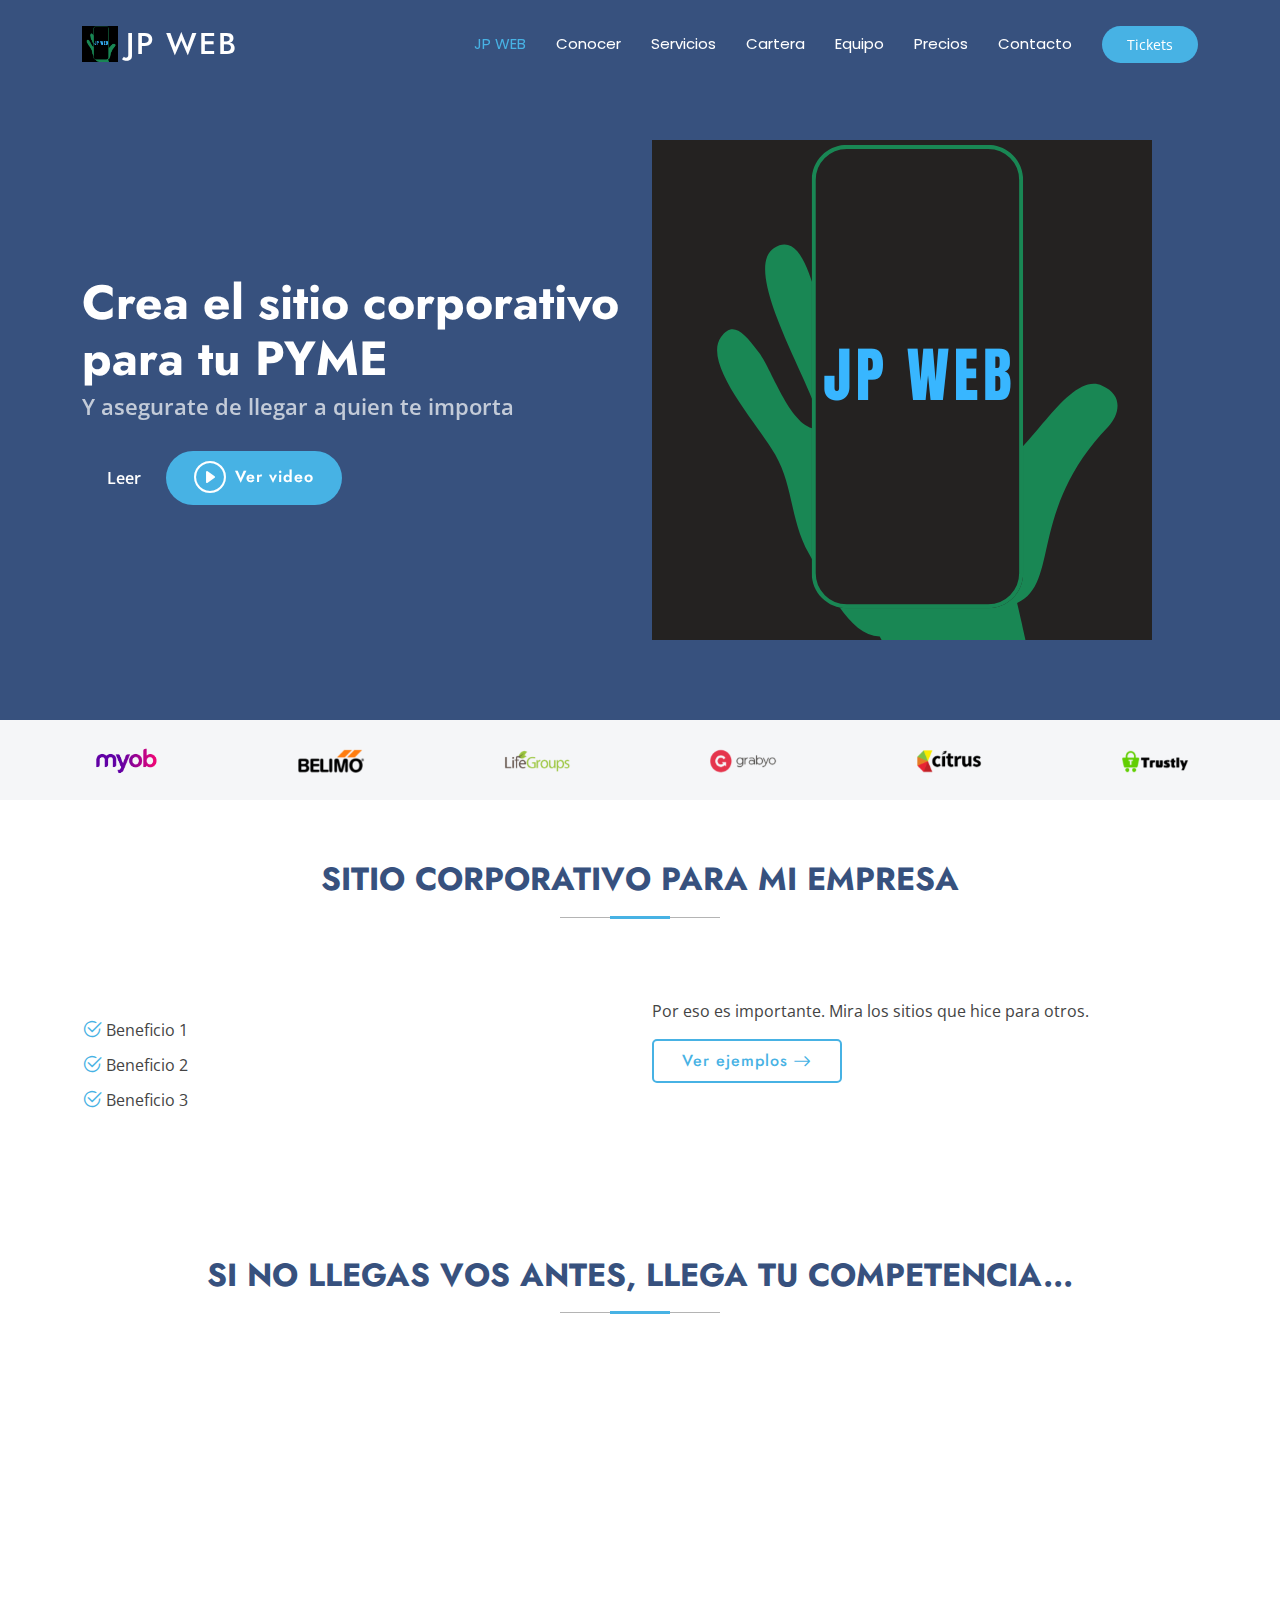
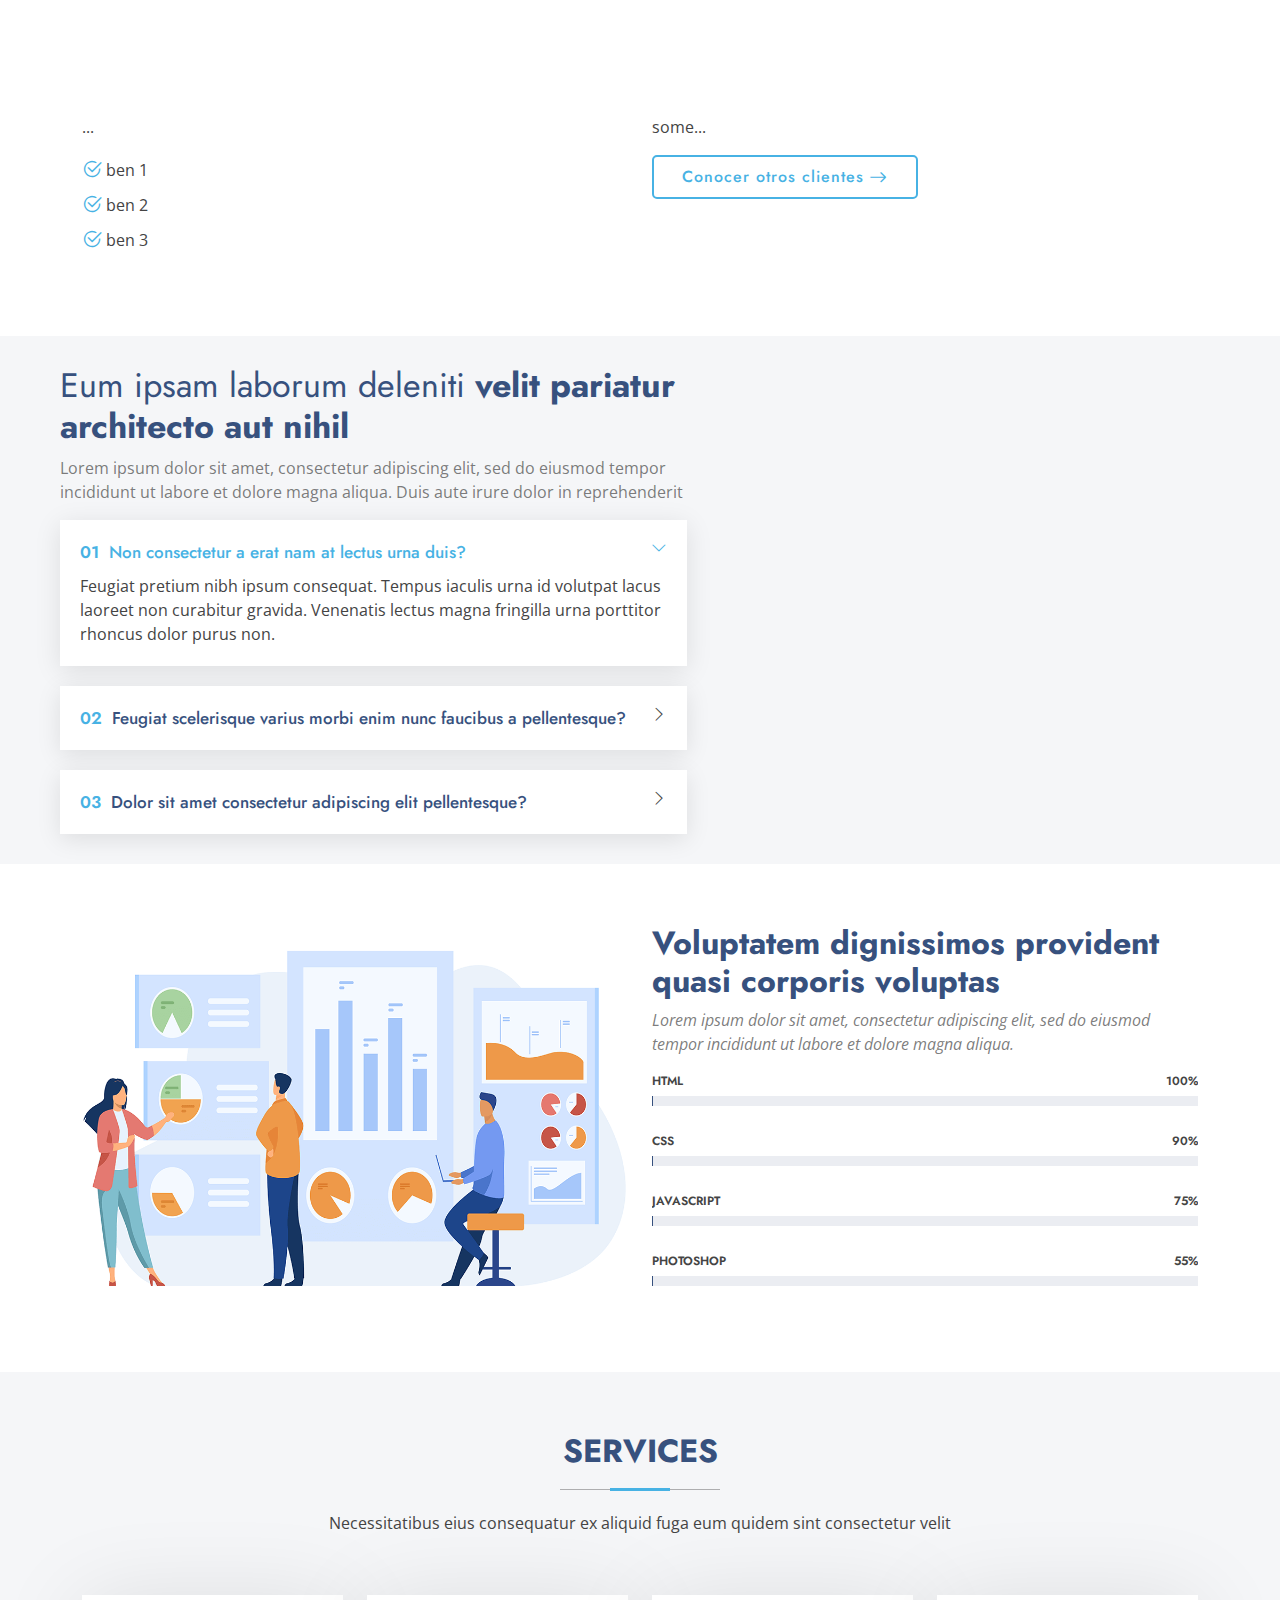
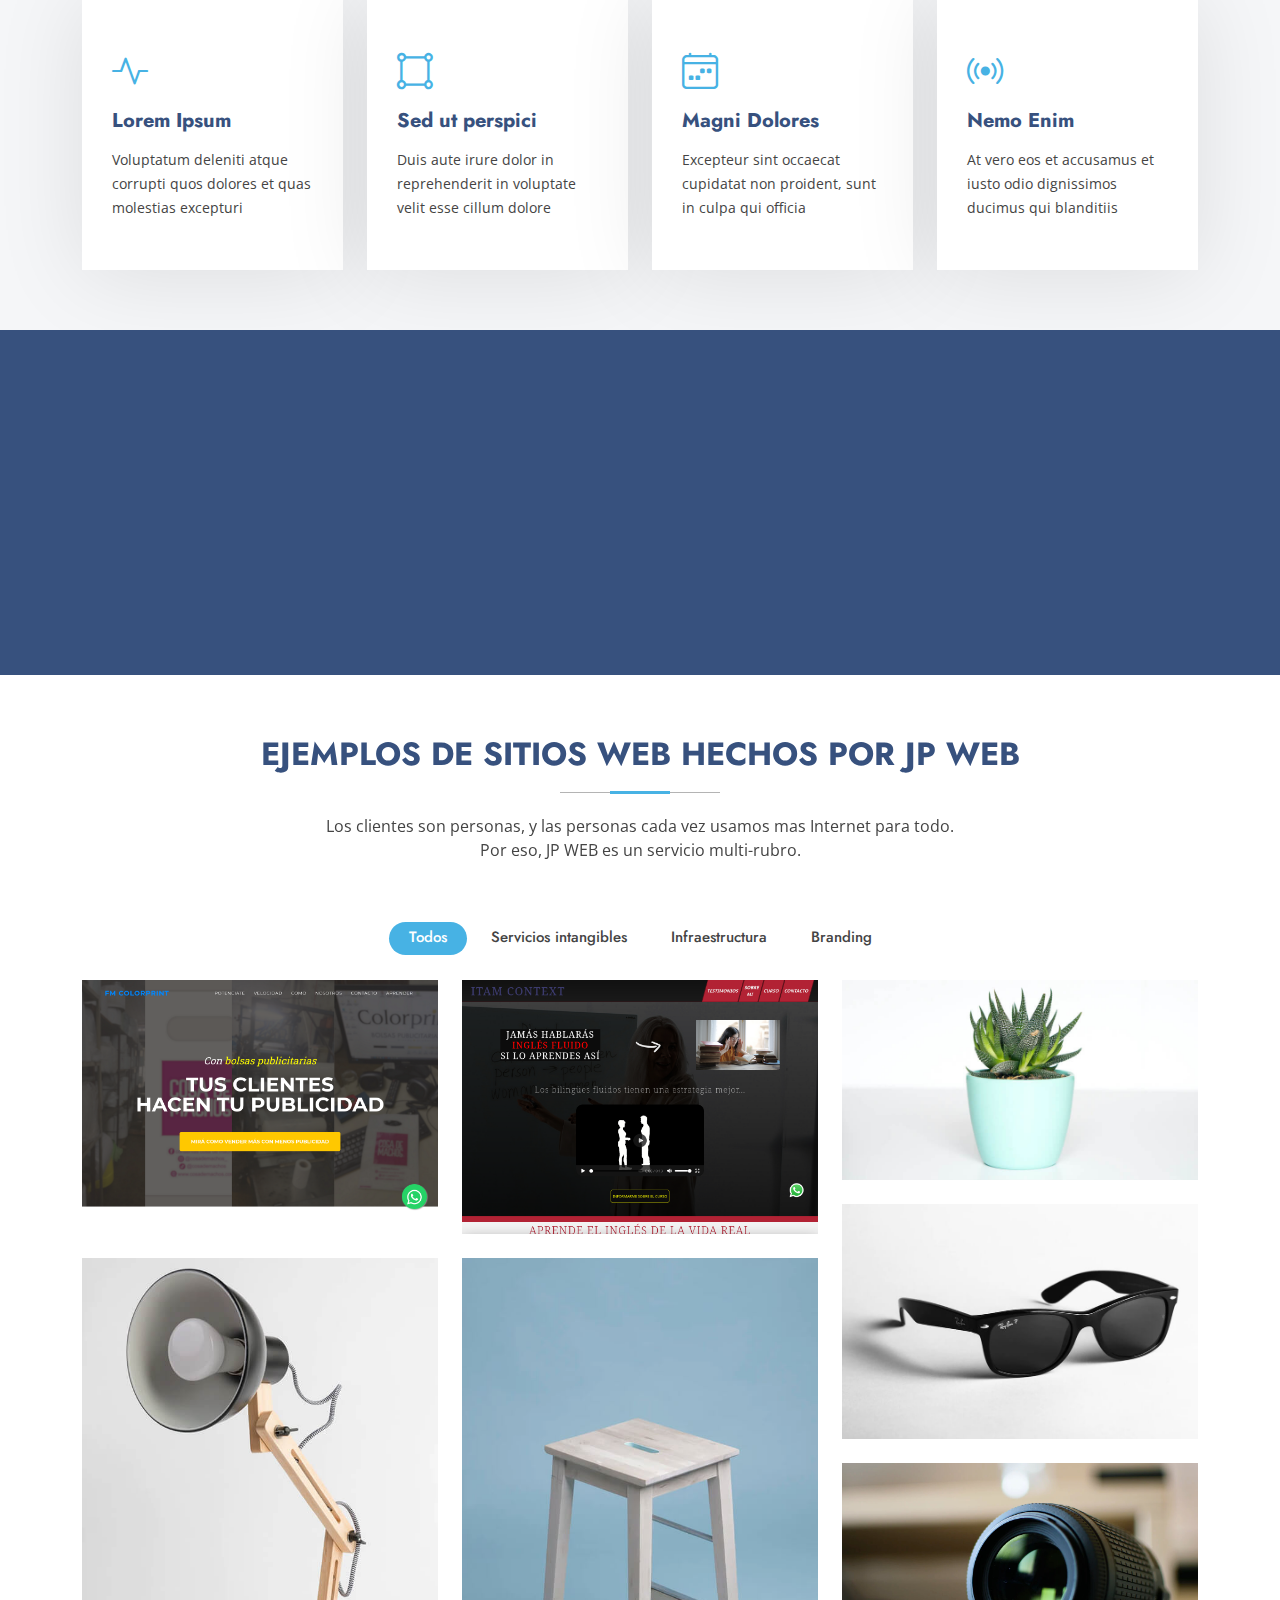
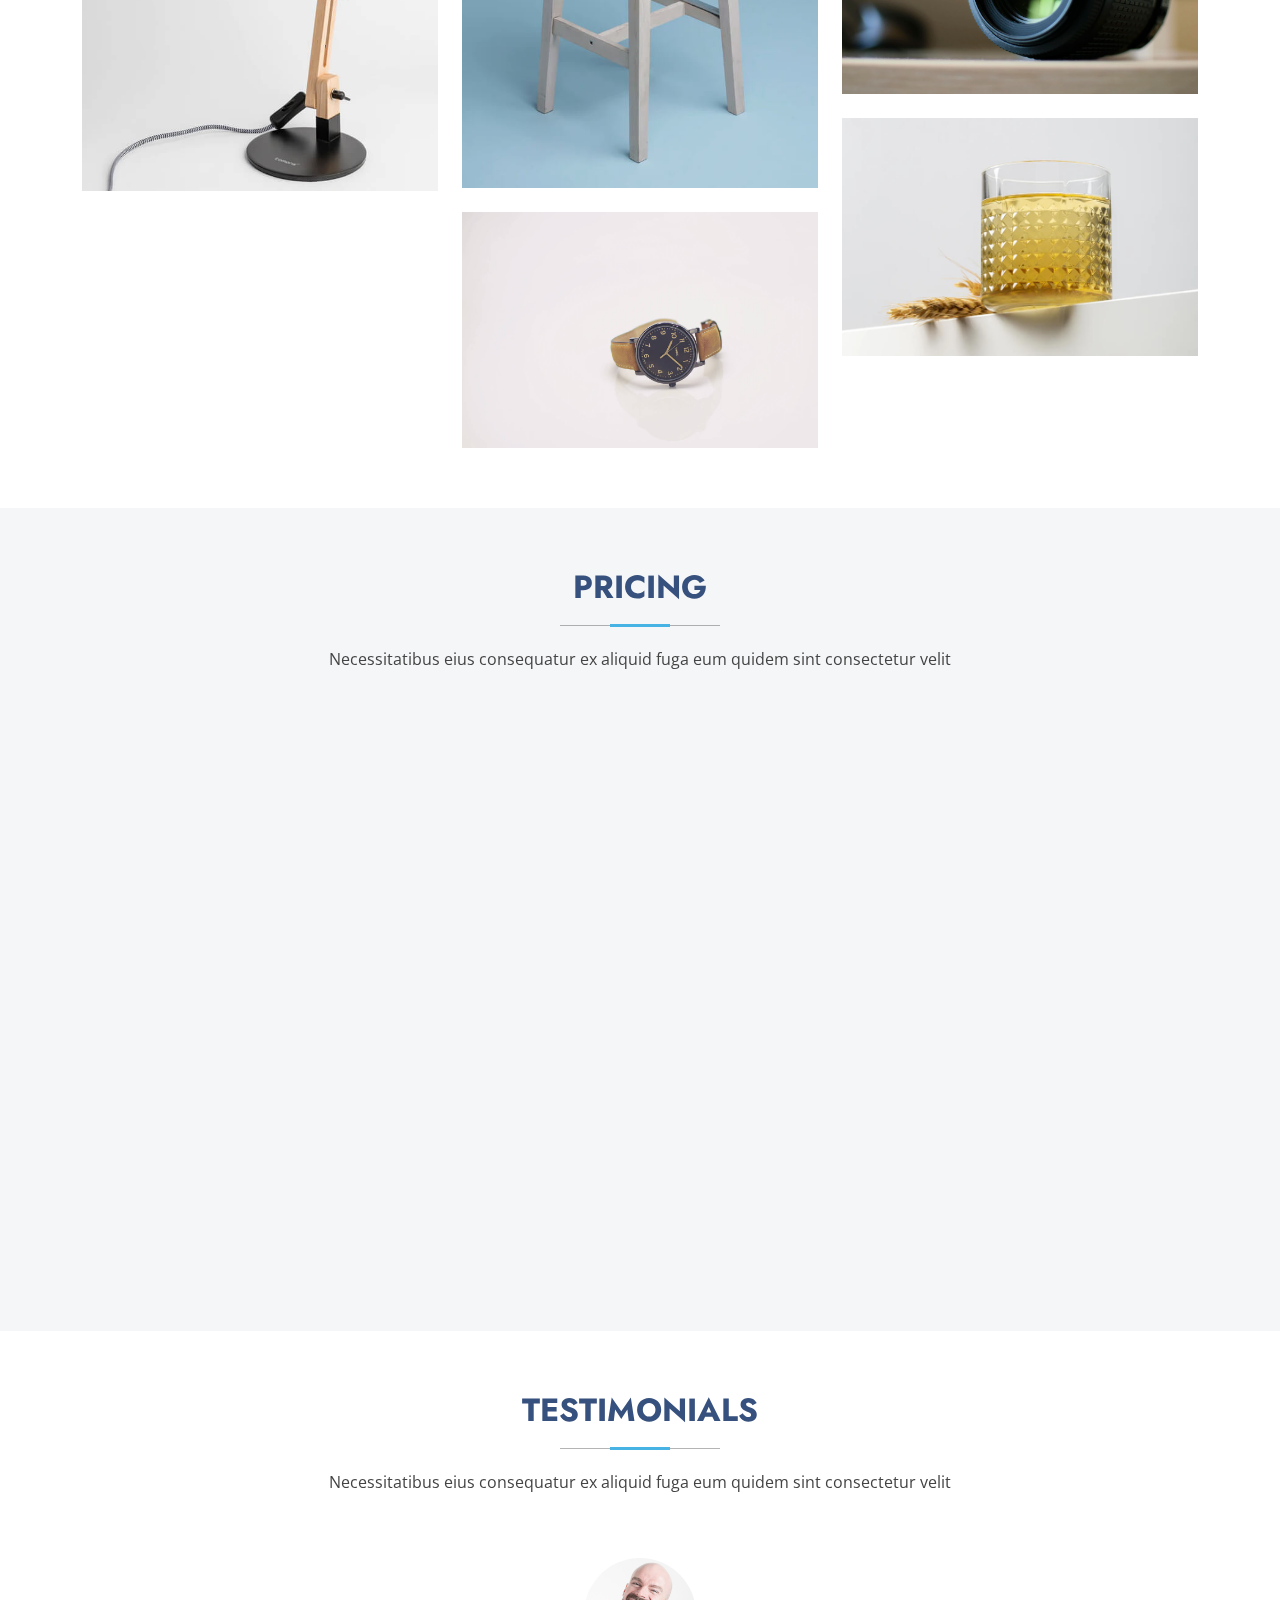
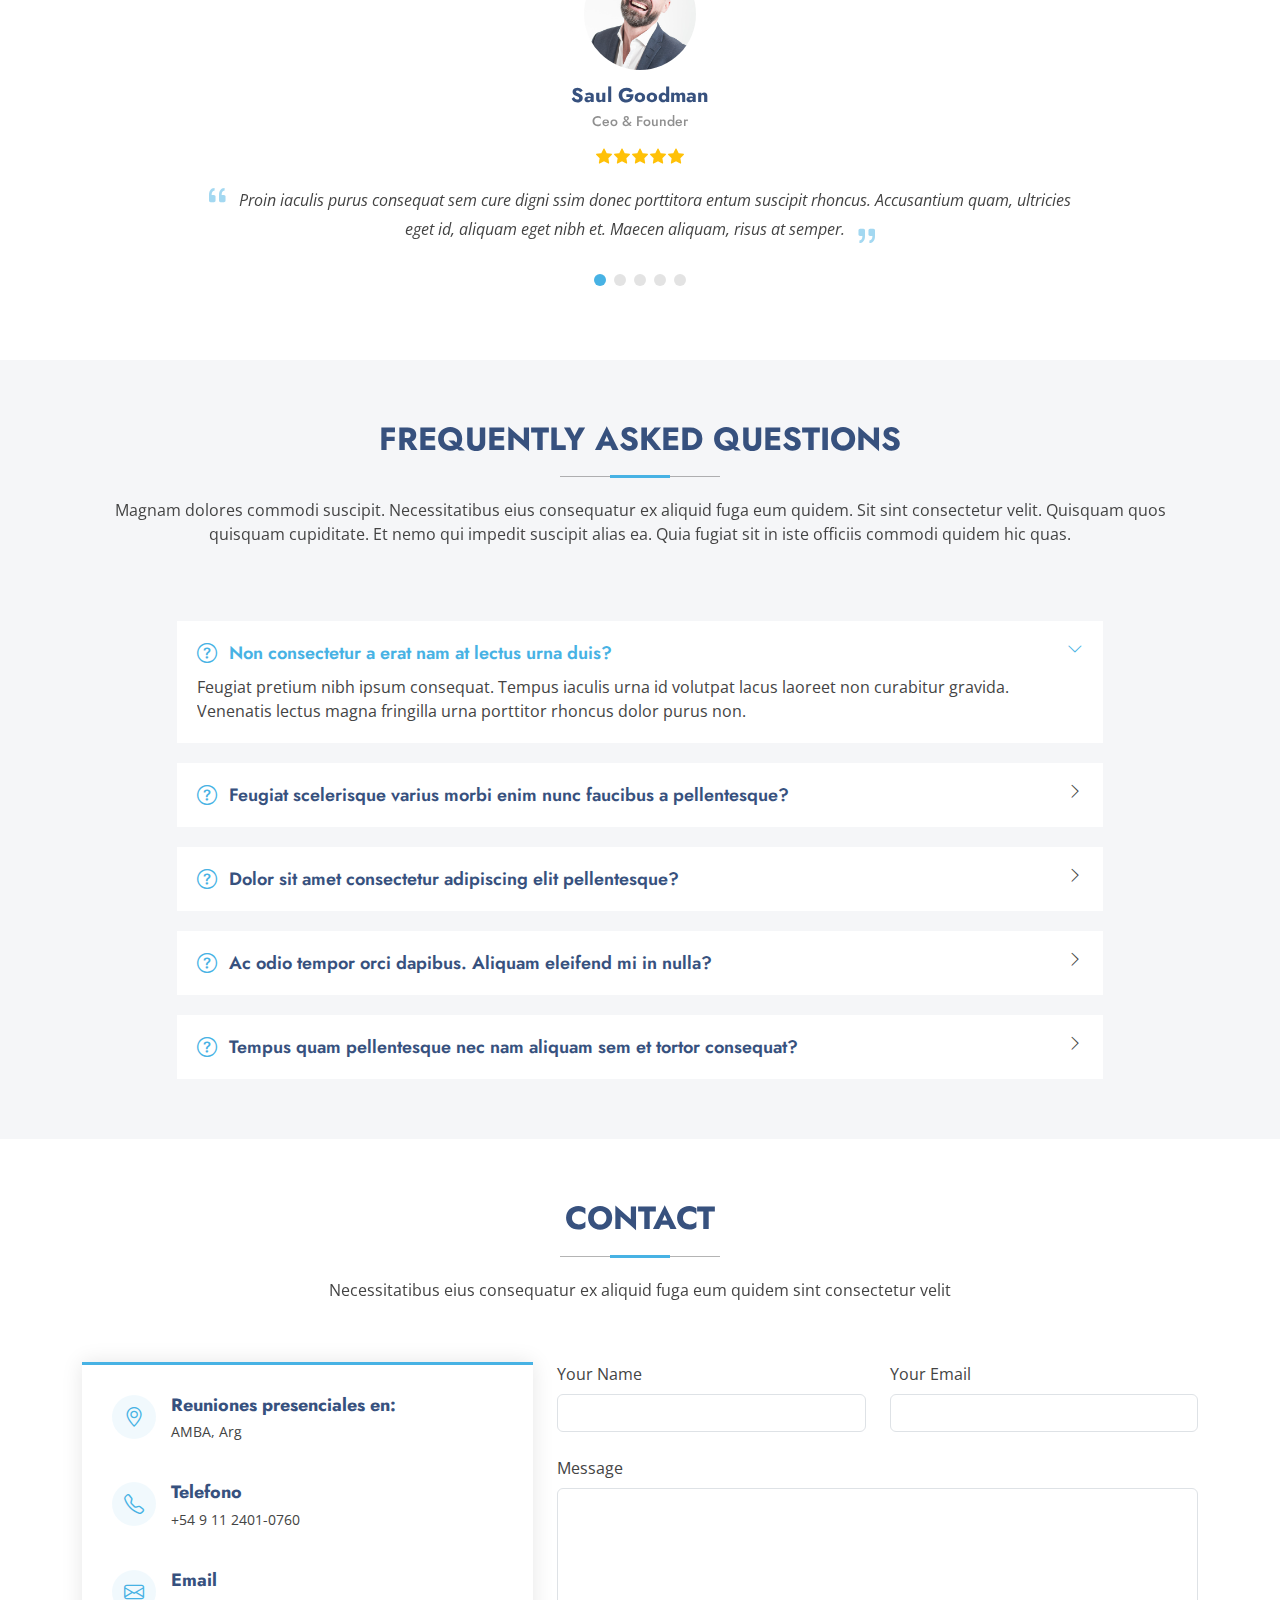
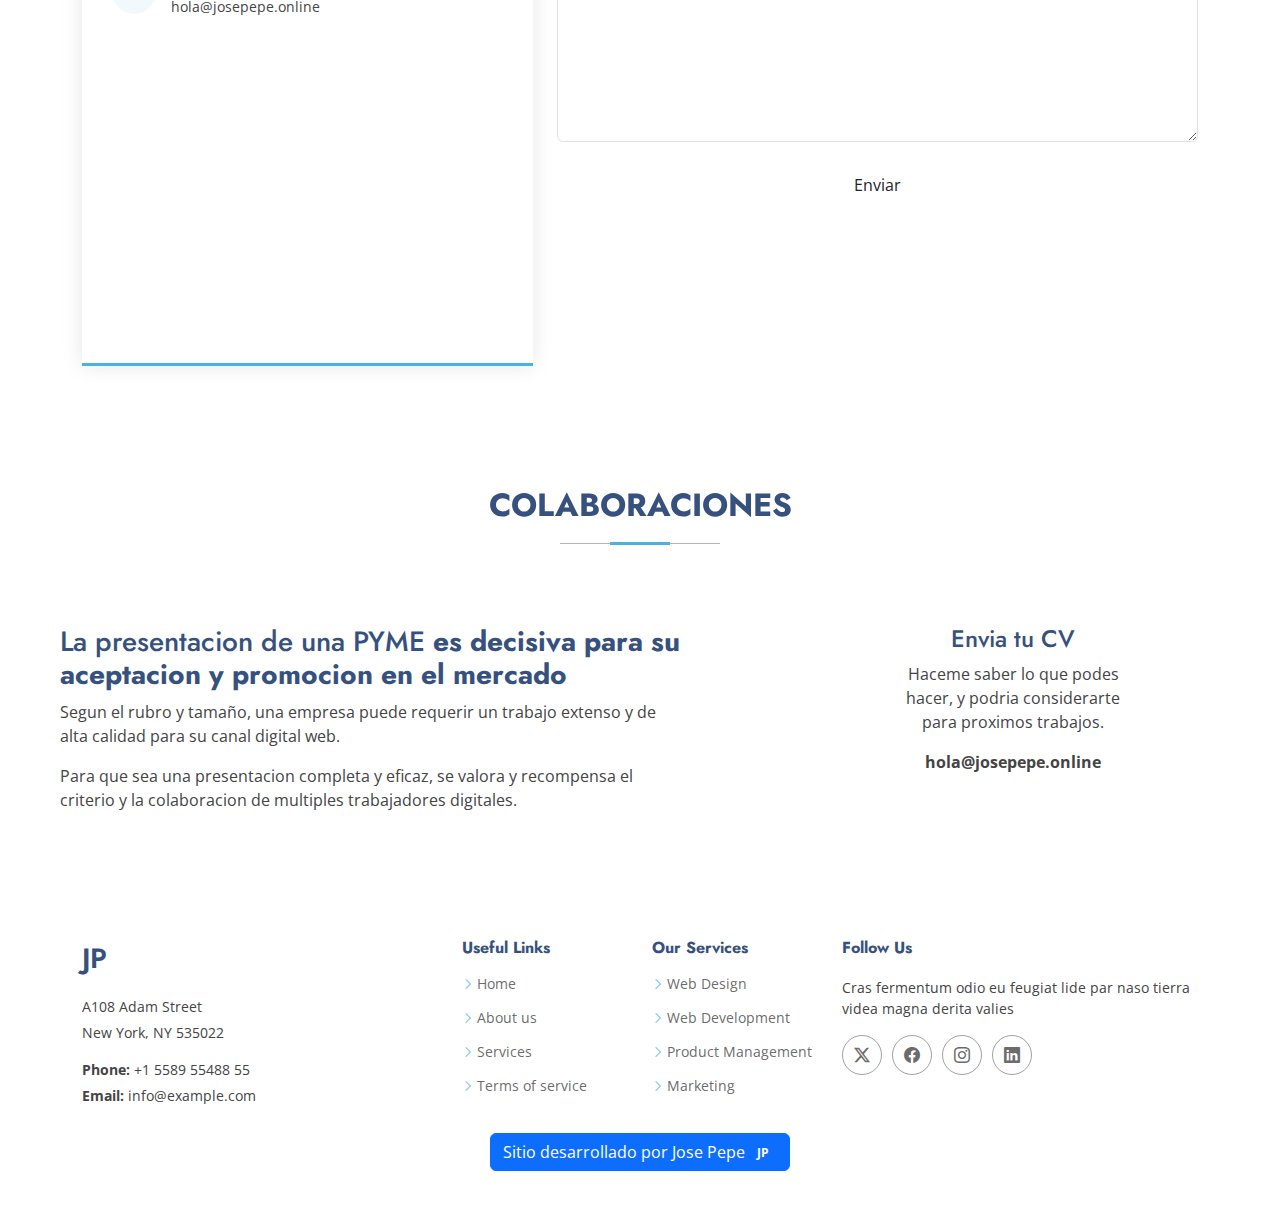
==== index.html @ 09391cab "update" ====
<!DOCTYPE html>
<html lang="en">

<head>
  <meta charset="utf-8">
  <meta content="width=device-width, initial-scale=1.0" name="viewport">
  <title>JP - Sitio corporativo para mi empresa</title>
  <meta name="description" content="Hacer el sitio web corporativo para promocionar en internet a mi empresa.">
  <meta name="keywords" content="sitio web corporativo, sitio web abogacia, sitio web cableado, sitio web entretenimiento, sitio web marketing">

  <!-- Favicons -->
  <link href="assets/img/favicon.png" rel="icon">
  <link href="assets/img/apple-touch-icon.png" rel="apple-touch-icon">

  <!-- Fonts -->
  <link href="https://fonts.googleapis.com" rel="preconnect">
  <link href="https://fonts.gstatic.com" rel="preconnect" crossorigin>
  <link href="https://fonts.googleapis.com/css2?family=Open+Sans:ital,wght@0,300;0,400;0,500;0,600;0,700;0,800;1,300;1,400;1,500;1,600;1,700;1,800&family=Poppins:ital,wght@0,100;0,200;0,300;0,400;0,500;0,600;0,700;0,800;0,900;1,100;1,200;1,300;1,400;1,500;1,600;1,700;1,800;1,900&family=Jost:ital,wght@0,100;0,200;0,300;0,400;0,500;0,600;0,700;0,800;0,900;1,100;1,200;1,300;1,400;1,500;1,600;1,700;1,800;1,900&display=swap" rel="stylesheet">

  <!-- Vendor CSS Files -->
  <link href="assets/vendor/bootstrap/css/bootstrap.min.css" rel="stylesheet">
  <link href="assets/vendor/bootstrap-icons/bootstrap-icons.css" rel="stylesheet">
  <link href="assets/vendor/aos/aos.css" rel="stylesheet">
  <link href="assets/vendor/glightbox/css/glightbox.min.css" rel="stylesheet">
  <link href="assets/vendor/swiper/swiper-bundle.min.css" rel="stylesheet">

  <!-- Main CSS File -->
  <link href="assets/css/main.css" rel="stylesheet">

</head>

<body class="index-page">


  <header id="header" class="header d-flex align-items-center fixed-top">
    <div class="container-fluid container-xl position-relative d-flex align-items-center">

      <a href="index.html" class="logo d-flex align-items-center me-auto">
        <!-- Uncomment the line below if you also wish to use an image logo -->
        <img src="assets/logo.png" alt=""> 
        <h1 class="sitename">JP WEB</h1>
      </a>

      <nav id="navmenu" class="navmenu">
        <ul>
          <li><a href="#hero" class="active">JP WEB</a></li>
          <li><a href="#about">Conocer</a></li>
          <li><a href="#services">Servicios</a></li>
          <li><a href="#portfolio">Cartera</a></li>
          <li><a href="#team">Equipo</a></li>
          <li><a href="#pricing">Precios</a></li>
<!--          <li class="dropdown"><a href="#"><span>Dropdown</span> <i class="bi bi-chevron-down toggle-dropdown"></i></a>
            <ul>
              <li><a href="#">Dropdown 1</a></li>
              <li class="dropdown"><a href="#"><span>Deep Dropdown</span> <i class="bi bi-chevron-down toggle-dropdown"></i></a>
                <ul>
                  <li><a href="#">Deep Dropdown 1</a></li>
                  <li><a href="#">Deep Dropdown 2</a></li>
                  <li><a href="#">Deep Dropdown 3</a></li>
                  <li><a href="#">Deep Dropdown 4</a></li>
                  <li><a href="#">Deep Dropdown 5</a></li>
                </ul>
              </li>
              <li><a href="#">Dropdown 2</a></li>
              <li><a href="#">Dropdown 3</a></li>
              <li><a href="#">Dropdown 4</a></li>
            </ul>
          </li>
-->
          <li><a href="#contact">Contacto</a></li>
        </ul>
        <i class="mobile-nav-toggle d-xl-none bi bi-list"></i>
      </nav>

      <a class="btn-getstarted" href="#">Tickets</a>

    </div>
  </header>

  <main class="main">

    <!-- Hero Section -->
    <section id="hero" class="hero section dark-background">

      <div class="container">
        <div class="row gy-4">
          <div class="col-lg-6 order-2 order-lg-1 d-flex flex-column justify-content-center" data-aos="zoom-out">
            <h1>Crea el sitio corporativo para tu PYME</h1>
            <p>Y asegurate de llegar a quien te importa</p>
            <div class="d-flex">
              <a href="#about" class="glightbox btn-watch-video d-flex align-items-center ">Leer</a>
              <a href="https://www.youtube.com/watch?v=7_3EiG1CEXg" class="glightbox btn-watch-video d-flex align-items-center btn-get-started "><i class="bi bi-play-circle"></i><span>Ver video</span></a>
            </div>
          </div>
          <div class="col-lg-6 order-1 order-lg-2 hero-img" data-aos="zoom-out" data-aos-delay="200">
            <img src="assets/img/hero_img.png" class="img-fluid animated" alt="">
          </div>
        </div>
      </div>

    </section><!-- /Hero Section -->

    <!-- Clients Section -->
    <section id="clients" class="clients section light-background">

      <div class="container" data-aos="zoom-in">

        <div class="swiper init-swiper">
          <script type="application/json" class="swiper-config">
            {
              "loop": true,
              "speed": 600,
              "autoplay": {
                "delay": 5000
              },
              "slidesPerView": "auto",
              "pagination": {
                "el": ".swiper-pagination",
                "type": "bullets",
                "clickable": true
              },
              "breakpoints": {
                "320": {
                  "slidesPerView": 2,
                  "spaceBetween": 40
                },
                "480": {
                  "slidesPerView": 3,
                  "spaceBetween": 60
                },
                "640": {
                  "slidesPerView": 4,
                  "spaceBetween": 80
                },
                "992": {
                  "slidesPerView": 5,
                  "spaceBetween": 120
                },
                "1200": {
                  "slidesPerView": 6,
                  "spaceBetween": 120
                }
              }
            }
          </script>
          <div class="swiper-wrapper align-items-center">
            <div class="swiper-slide"><img src="assets/img/clients/client-1.png" class="img-fluid" alt=""></div>
            <div class="swiper-slide"><img src="assets/img/clients/client-2.png" class="img-fluid" alt=""></div>
            <div class="swiper-slide"><img src="assets/img/clients/client-3.png" class="img-fluid" alt=""></div>
            <div class="swiper-slide"><img src="assets/img/clients/client-4.png" class="img-fluid" alt=""></div>
            <div class="swiper-slide"><img src="assets/img/clients/client-5.png" class="img-fluid" alt=""></div>
            <div class="swiper-slide"><img src="assets/img/clients/client-6.png" class="img-fluid" alt=""></div>
            <div class="swiper-slide"><img src="assets/img/clients/client-7.png" class="img-fluid" alt=""></div>
            <div class="swiper-slide"><img src="assets/img/clients/client-8.png" class="img-fluid" alt=""></div>
          </div>
        </div>

      </div>

    </section><!-- /Clients Section -->

    <!-- About Section -->
    <section id="about" class="about section">

      <!-- Section Title -->
      <div class="container section-title" data-aos="">
        <h2>Sitio corporativo para mi empresa</h2>
      </div><!-- End Section Title -->

      <div class="container">

        <div class="row gy-4">

          <div class="col-lg-6 content" data-aos="" data-aos-delay="100">
            <p>
              
            </p>
            <ul>
              <li><i class="bi bi-check2-circle"></i> <span>Beneficio 1</span></li>
              <li><i class="bi bi-check2-circle"></i> <span>Beneficio 2</span></li>
              <li><i class="bi bi-check2-circle"></i> <span>Beneficio 3</span></li>
            </ul>
          </div>

          <div class="col-lg-6" data-aos="" data-aos-delay="200">
            <p>Por eso es importante. Mira los sitios que hice para otros.</p>
            <a href="#portfolio" class="read-more"><span>Ver ejemplos</span><i class="bi bi-arrow-right"></i></a>
          </div>

        </div>

      </div>

    </section><!-- /About Section -->

    <!-- About Section -->
    <section id="aboutvideo" class="about section">

      <!-- Section Title -->
      <div class="container section-title" data-aos="">
        <h2>Si no llegas vos antes, llega tu competencia...</h2>

<iframe width="560" height="315" src="https://www.youtube.com/embed/7_3EiG1CEXg?si=lKHNoZP_1DZ-G1L_" title="YouTube video player" frameborder="0" allow="accelerometer; autoplay; clipboard-write; encrypted-media; gyroscope; picture-in-picture; web-share" referrerpolicy="strict-origin-when-cross-origin" allowfullscreen></iframe>
      </div><!-- End Section Title -->

      <div class="container">

        <div class="row gy-4">

          <div class="col-lg-6 content" data-aos="" data-aos-delay="100">
            <p>
              ...
            </p>
            <ul>
              <li><i class="bi bi-check2-circle"></i> <span>ben 1</span></li>
              <li><i class="bi bi-check2-circle"></i> <span>ben 2</span></li>
              <li><i class="bi bi-check2-circle"></i> <span>ben 3</span></li>
            </ul>
          </div>

          <div class="col-lg-6" data-aos="" data-aos-delay="200">
            <p>some...</p>
            <a href="#portfolio" class="read-more" ><span>Conocer otros clientes</span><i class="bi bi-arrow-right"></i></a>
          </div>

        </div>

      </div>

    </section><!-- /About Section -->


    <!-- Why Us Section -->
    <section id="why-us" class="section why-us light-background" data-builder="section">

      <div class="container-fluid">

        <div class="row gy-4">

          <div class="col-lg-7 d-flex flex-column justify-content-center order-2 order-lg-1">

            <div class="content px-xl-5" data-aos="" data-aos-delay="100">
              <h3><span>Eum ipsam laborum deleniti </span><strong>velit pariatur architecto aut nihil</strong></h3>
              <p>
                Lorem ipsum dolor sit amet, consectetur adipiscing elit, sed do eiusmod tempor incididunt ut labore et dolore magna aliqua. Duis aute irure dolor in reprehenderit
              </p>
            </div>

            <div class="faq-container px-xl-5" data-aos="" data-aos-delay="200">

              <div class="faq-item faq-active">

                <h3><span>01</span> Non consectetur a erat nam at lectus urna duis?</h3>
                <div class="faq-content">
                  <p>Feugiat pretium nibh ipsum consequat. Tempus iaculis urna id volutpat lacus laoreet non curabitur gravida. Venenatis lectus magna fringilla urna porttitor rhoncus dolor purus non.</p>
                </div>
                <i class="faq-toggle bi bi-chevron-right"></i>
              </div><!-- End Faq item-->

              <div class="faq-item">
                <h3><span>02</span> Feugiat scelerisque varius morbi enim nunc faucibus a pellentesque?</h3>
                <div class="faq-content">
                  <p>Dolor sit amet consectetur adipiscing elit pellentesque habitant morbi. Id interdum velit laoreet id donec ultrices. Fringilla phasellus faucibus scelerisque eleifend donec pretium. Est pellentesque elit ullamcorper dignissim. Mauris ultrices eros in cursus turpis massa tincidunt dui.</p>
                </div>
                <i class="faq-toggle bi bi-chevron-right"></i>
              </div><!-- End Faq item-->

              <div class="faq-item">
                <h3><span>03</span> Dolor sit amet consectetur adipiscing elit pellentesque?</h3>
                <div class="faq-content">
                  <p>Eleifend mi in nulla posuere sollicitudin aliquam ultrices sagittis orci. Faucibus pulvinar elementum integer enim. Sem nulla pharetra diam sit amet nisl suscipit. Rutrum tellus pellentesque eu tincidunt. Lectus urna duis convallis convallis tellus. Urna molestie at elementum eu facilisis sed odio morbi quis</p>
                </div>
                <i class="faq-toggle bi bi-chevron-right"></i>
              </div><!-- End Faq item-->

            </div>

          </div>

          <div class="col-lg-5 order-1 order-lg-2 why-us-img">
            <img src="assets/img/why-us.png" class="img-fluid" alt="" data-aos="zoom-in" data-aos-delay="100">
          </div>
        </div>

      </div>

    </section><!-- /Why Us Section -->

    <!-- Skills Section -->
    <section id="skills" class="skills section">

      <div class="container" data-aos="" data-aos-delay="100">

        <div class="row">

          <div class="col-lg-6 d-flex align-items-center">
            <img src="assets/img/skills.png" class="img-fluid" alt="">
          </div>

          <div class="col-lg-6 pt-4 pt-lg-0 content">

            <h3>Voluptatem dignissimos provident quasi corporis voluptas</h3>
            <p class="fst-italic">
              Lorem ipsum dolor sit amet, consectetur adipiscing elit, sed do eiusmod tempor incididunt ut labore et dolore magna aliqua.
            </p>

            <div class="skills-content skills-animation">

              <div class="progress">
                <span class="skill"><span>HTML</span> <i class="val">100%</i></span>
                <div class="progress-bar-wrap">
                  <div class="progress-bar" role="progressbar" aria-valuenow="100" aria-valuemin="0" aria-valuemax="100"></div>
                </div>
              </div><!-- End Skills Item -->

              <div class="progress">
                <span class="skill"><span>CSS</span> <i class="val">90%</i></span>
                <div class="progress-bar-wrap">
                  <div class="progress-bar" role="progressbar" aria-valuenow="90" aria-valuemin="0" aria-valuemax="100"></div>
                </div>
              </div><!-- End Skills Item -->

              <div class="progress">
                <span class="skill"><span>JavaScript</span> <i class="val">75%</i></span>
                <div class="progress-bar-wrap">
                  <div class="progress-bar" role="progressbar" aria-valuenow="75" aria-valuemin="0" aria-valuemax="100"></div>
                </div>
              </div><!-- End Skills Item -->

              <div class="progress">
                <span class="skill"><span>Photoshop</span> <i class="val">55%</i></span>
                <div class="progress-bar-wrap">
                  <div class="progress-bar" role="progressbar" aria-valuenow="55" aria-valuemin="0" aria-valuemax="100"></div>
                </div>
              </div><!-- End Skills Item -->

            </div>

          </div>
        </div>

      </div>

    </section><!-- /Skills Section -->

    <!-- Services Section -->
    <section id="services" class="services section light-background">

      <!-- Section Title -->
      <div class="container section-title" data-aos="">
        <h2>Services</h2>
        <p>Necessitatibus eius consequatur ex aliquid fuga eum quidem sint consectetur velit</p>
      </div><!-- End Section Title -->

      <div class="container">

        <div class="row gy-4">

          <div class="col-xl-3 col-md-6 d-flex" data-aos="" data-aos-delay="100">
            <div class="service-item position-relative">
              <div class="icon"><i class="bi bi-activity icon"></i></div>
              <h4><a href="" class="stretched-link">Lorem Ipsum</a></h4>
              <p>Voluptatum deleniti atque corrupti quos dolores et quas molestias excepturi</p>
            </div>
          </div><!-- End Service Item -->

          <div class="col-xl-3 col-md-6 d-flex" data-aos="" data-aos-delay="200">
            <div class="service-item position-relative">
              <div class="icon"><i class="bi bi-bounding-box-circles icon"></i></div>
              <h4><a href="" class="stretched-link">Sed ut perspici</a></h4>
              <p>Duis aute irure dolor in reprehenderit in voluptate velit esse cillum dolore</p>
            </div>
          </div><!-- End Service Item -->

          <div class="col-xl-3 col-md-6 d-flex" data-aos="" data-aos-delay="300">
            <div class="service-item position-relative">
              <div class="icon"><i class="bi bi-calendar4-week icon"></i></div>
              <h4><a href="" class="stretched-link">Magni Dolores</a></h4>
              <p>Excepteur sint occaecat cupidatat non proident, sunt in culpa qui officia</p>
            </div>
          </div><!-- End Service Item -->

          <div class="col-xl-3 col-md-6 d-flex" data-aos="" data-aos-delay="400">
            <div class="service-item position-relative">
              <div class="icon"><i class="bi bi-broadcast icon"></i></div>
              <h4><a href="" class="stretched-link">Nemo Enim</a></h4>
              <p>At vero eos et accusamus et iusto odio dignissimos ducimus qui blanditiis</p>
            </div>
          </div><!-- End Service Item -->

        </div>

      </div>

    </section><!-- /Services Section -->

    <!-- Call To Action Section -->
    <section id="call-to-action" class="call-to-action section dark-background">

      <img src="assets/img/cta-bg.jpg" alt="">

      <div class="container">

        <div class="row" data-aos="zoom-in" data-aos-delay="100">
          <div class="col-xl-9 text-center text-xl-start">
            <h3>Call To Action</h3>
            <p>Duis aute irure dolor in reprehenderit in voluptate velit esse cillum dolore eu fugiat nulla pariatur. Excepteur sint occaecat cupidatat non proident, sunt in culpa qui officia deserunt mollit anim id est laborum.</p>
          </div>
          <div class="col-xl-3 cta-btn-container text-center">
            <a class="cta-btn align-middle" href="#">Call To Action</a>
          </div>
        </div>

      </div>

    </section><!-- /Call To Action Section -->

    <!-- Portfolio Section -->
    <section id="portfolio" class="portfolio section">

      <!-- Section Title -->
      <div class="container section-title" data-aos="">
        <h2>Ejemplos de Sitios Web hechos por JP WEB</h2>
        <p>Los clientes son personas, y las personas cada vez usamos mas Internet para todo.</p>
        <p>Por eso, JP WEB es un servicio multi-rubro.</p>
      </div><!-- End Section Title -->

      <div class="container">

        <div class="isotope-layout" data-default-filter="*" data-layout="masonry" data-sort="original-order">

          <ul class="portfolio-filters isotope-filters" data-aos="" data-aos-delay="100">
            <li data-filter="*" class="filter-active">Todos</li>
            <li data-filter=".filter-servicios">Servicios intangibles</li>
            <li data-filter=".filter-infraestructura">Infraestructura</li>
            <li data-filter=".filter-branding">Branding</li>
          </ul><!-- End Portfolio Filters -->

          <div class="row gy-4 isotope-container" data-aos="" data-aos-delay="200">

            <div class="col-lg-4 col-md-6 portfolio-item isotope-item filter-web">
              <img src="assets/img/masonry-portfolio/masonry-portfolio-1.jpg" class="img-fluid" alt="">
              <div class="portfolio-info">
                <h4>FM Colorprint</h4>
                <p>Sitio, Blog y Estrategia MKT</p>
                <a href="assets/img/masonry-portfolio/masonry-portfolio-1.jpg" title="App 1" data-gallery="portfolio-gallery-app" class="glightbox preview-link"><i class="bi bi-zoom-in"></i></a>
                <a href="portfolio-details.html" title="More Details" class="details-link"><i class="bi bi-link-45deg"></i></a>
              </div>
            </div><!-- End Portfolio Item -->

            <div class="col-lg-4 col-md-6 portfolio-item isotope-item filter-servicios">
              <img src="assets/img/masonry-portfolio/masonry-portfolio-2.jpg" class="img-fluid" alt="">
              <div class="portfolio-info">
                <h4>Itam Context - Ingles</h4>
                <p>Sitio, Estrategia MKT e Instagram</p>
                <a href="assets/img/masonry-portfolio/masonry-portfolio-2.jpg" title="Itam Context - Ingles" data-gallery="portfolio-gallery-product" class="glightbox preview-link"><i class="bi bi-zoom-in"></i></a>
                <a href="portfolio-details.html" title="More Details" class="details-link"><i class="bi bi-link-45deg"></i></a>
              </div>
            </div><!-- End Portfolio Item -->

            <div class="col-lg-4 col-md-6 portfolio-item isotope-item filter-branding">
              <img src="assets/img/masonry-portfolio/masonry-portfolio-3.jpg" class="img-fluid" alt="">
              <div class="portfolio-info">
                <h4>Branding 1</h4>
                <p>Lorem ipsum, dolor sit</p>
                <a href="assets/img/masonry-portfolio/masonry-portfolio-3.jpg" title="Branding 1" data-gallery="portfolio-gallery-branding" class="glightbox preview-link"><i class="bi bi-zoom-in"></i></a>
                <a href="portfolio-details.html" title="More Details" class="details-link"><i class="bi bi-link-45deg"></i></a>
              </div>
            </div><!-- End Portfolio Item -->

            <div class="col-lg-4 col-md-6 portfolio-item isotope-item filter-servicios">
              <img src="assets/img/masonry-portfolio/masonry-portfolio-4.jpg" class="img-fluid" alt="">
              <div class="portfolio-info">
                <h4>App 2</h4>
                <p>Lorem ipsum, dolor sit</p>
                <a href="assets/img/masonry-portfolio/masonry-portfolio-4.jpg" title="App 2" data-gallery="portfolio-gallery-app" class="glightbox preview-link"><i class="bi bi-zoom-in"></i></a>
                <a href="portfolio-details.html" title="More Details" class="details-link"><i class="bi bi-link-45deg"></i></a>
              </div>
            </div><!-- End Portfolio Item -->

            <div class="col-lg-4 col-md-6 portfolio-item isotope-item filter-infraestructura">
              <img src="assets/img/masonry-portfolio/masonry-portfolio-5.jpg" class="img-fluid" alt="">
              <div class="portfolio-info">
                <h4>Product 2</h4>
                <p>Lorem ipsum, dolor sit</p>
                <a href="assets/img/masonry-portfolio/masonry-portfolio-5.jpg" title="Product 2" data-gallery="portfolio-gallery-product" class="glightbox preview-link"><i class="bi bi-zoom-in"></i></a>
                <a href="portfolio-details.html" title="More Details" class="details-link"><i class="bi bi-link-45deg"></i></a>
              </div>
            </div><!-- End Portfolio Item -->

            <div class="col-lg-4 col-md-6 portfolio-item isotope-item filter-branding">
              <img src="assets/img/masonry-portfolio/masonry-portfolio-6.jpg" class="img-fluid" alt="">
              <div class="portfolio-info">
                <h4>Branding 2</h4>
                <p>Lorem ipsum, dolor sit</p>
                <a href="assets/img/masonry-portfolio/masonry-portfolio-6.jpg" title="Branding 2" data-gallery="portfolio-gallery-branding" class="glightbox preview-link"><i class="bi bi-zoom-in"></i></a>
                <a href="portfolio-details.html" title="More Details" class="details-link"><i class="bi bi-link-45deg"></i></a>
              </div>
            </div><!-- End Portfolio Item -->

            <div class="col-lg-4 col-md-6 portfolio-item isotope-item filter-servicios">
              <img src="assets/img/masonry-portfolio/masonry-portfolio-7.jpg" class="img-fluid" alt="">
              <div class="portfolio-info">
                <h4>App 3</h4>
                <p>Lorem ipsum, dolor sit</p>
                <a href="assets/img/masonry-portfolio/masonry-portfolio-7.jpg" title="App 3" data-gallery="portfolio-gallery-app" class="glightbox preview-link"><i class="bi bi-zoom-in"></i></a>
                <a href="portfolio-details.html" title="More Details" class="details-link"><i class="bi bi-link-45deg"></i></a>
              </div>
            </div><!-- End Portfolio Item -->

            <div class="col-lg-4 col-md-6 portfolio-item isotope-item filter-infraestructura">
              <img src="assets/img/masonry-portfolio/masonry-portfolio-8.jpg" class="img-fluid" alt="">
              <div class="portfolio-info">
                <h4>Product 3</h4>
                <p>Lorem ipsum, dolor sit</p>
                <a href="assets/img/masonry-portfolio/masonry-portfolio-8.jpg" title="Product 3" data-gallery="portfolio-gallery-product" class="glightbox preview-link"><i class="bi bi-zoom-in"></i></a>
                <a href="portfolio-details.html" title="More Details" class="details-link"><i class="bi bi-link-45deg"></i></a>
              </div>
            </div><!-- End Portfolio Item -->

            <div class="col-lg-4 col-md-6 portfolio-item isotope-item filter-branding">
              <img src="assets/img/masonry-portfolio/masonry-portfolio-9.jpg" class="img-fluid" alt="">
              <div class="portfolio-info">
                <h4>Branding 3</h4>
                <p>Lorem ipsum, dolor sit</p>
                <a href="assets/img/masonry-portfolio/masonry-portfolio-9.jpg" title="Branding 2" data-gallery="portfolio-gallery-branding" class="glightbox preview-link"><i class="bi bi-zoom-in"></i></a>
                <a href="portfolio-details.html" title="More Details" class="details-link"><i class="bi bi-link-45deg"></i></a>
              </div>
            </div><!-- End Portfolio Item -->

          </div><!-- End Portfolio Container -->

        </div>

      </div>

    </section><!-- /Portfolio Section -->


    <!-- Pricing Section -->
    <section id="pricing" class="pricing section light-background">

      <!-- Section Title -->
      <div class="container section-title" data-aos="">
        <h2>Pricing</h2>
        <p>Necessitatibus eius consequatur ex aliquid fuga eum quidem sint consectetur velit</p>
      </div><!-- End Section Title -->

      <div class="container">

        <div class="row gy-4">

          <div class="col-lg-4" data-aos="zoom-in" data-aos-delay="100">
            <div class="pricing-item">
              <h3>Free Plan</h3>
              <h4><sup>$</sup>0<span> / month</span></h4>
              <ul>
                <li><i class="bi bi-check"></i> <span>Quam adipiscing vitae proin</span></li>
                <li><i class="bi bi-check"></i> <span>Nec feugiat nisl pretium</span></li>
                <li><i class="bi bi-check"></i> <span>Nulla at volutpat diam uteera</span></li>
                <li class="na"><i class="bi bi-x"></i> <span>Pharetra massa massa ultricies</span></li>
                <li class="na"><i class="bi bi-x"></i> <span>Massa ultricies mi quis hendrerit</span></li>
              </ul>
              <a href="#" class="buy-btn">Buy Now</a>
            </div>
          </div><!-- End Pricing Item -->

          <div class="col-lg-4" data-aos="zoom-in" data-aos-delay="200">
            <div class="pricing-item featured">
              <h3>Business Plan</h3>
              <h4><sup>$</sup>29<span> / month</span></h4>
              <ul>
                <li><i class="bi bi-check"></i> <span>Quam adipiscing vitae proin</span></li>
                <li><i class="bi bi-check"></i> <span>Nec feugiat nisl pretium</span></li>
                <li><i class="bi bi-check"></i> <span>Nulla at volutpat diam uteera</span></li>
                <li><i class="bi bi-check"></i> <span>Pharetra massa massa ultricies</span></li>
                <li><i class="bi bi-check"></i> <span>Massa ultricies mi quis hendrerit</span></li>
              </ul>
              <a href="#" class="buy-btn">Buy Now</a>
            </div>
          </div><!-- End Pricing Item -->

          <div class="col-lg-4" data-aos="zoom-in" data-aos-delay="300">
            <div class="pricing-item">
              <h3>Developer Plan</h3>
              <h4><sup>$</sup>49<span> / month</span></h4>
              <ul>
                <li><i class="bi bi-check"></i> <span>Quam adipiscing vitae proin</span></li>
                <li><i class="bi bi-check"></i> <span>Nec feugiat nisl pretium</span></li>
                <li><i class="bi bi-check"></i> <span>Nulla at volutpat diam uteera</span></li>
                <li><i class="bi bi-check"></i> <span>Pharetra massa massa ultricies</span></li>
                <li><i class="bi bi-check"></i> <span>Massa ultricies mi quis hendrerit</span></li>
              </ul>
              <a href="#" class="buy-btn">Buy Now</a>
            </div>
          </div><!-- End Pricing Item -->

        </div>

      </div>

    </section><!-- /Pricing Section -->

    <!-- Testimonials Section -->
    <section id="testimonials" class="testimonials section">

      <!-- Section Title -->
      <div class="container section-title" data-aos="">
        <h2>Testimonials</h2>
        <p>Necessitatibus eius consequatur ex aliquid fuga eum quidem sint consectetur velit</p>
      </div><!-- End Section Title -->

      <div class="container" data-aos="" data-aos-delay="100">

        <div class="swiper init-swiper">
          <script type="application/json" class="swiper-config">
            {
              "loop": true,
              "speed": 600,
              "autoplay": {
                "delay": 5000
              },
              "slidesPerView": "auto",
              "pagination": {
                "el": ".swiper-pagination",
                "type": "bullets",
                "clickable": true
              }
            }
          </script>
          <div class="swiper-wrapper">

            <div class="swiper-slide">
              <div class="testimonial-item">
                <img src="assets/img/testimonials/testimonials-1.jpg" class="testimonial-img" alt="">
                <h3>Saul Goodman</h3>
                <h4>Ceo &amp; Founder</h4>
                <div class="stars">
                  <i class="bi bi-star-fill"></i><i class="bi bi-star-fill"></i><i class="bi bi-star-fill"></i><i class="bi bi-star-fill"></i><i class="bi bi-star-fill"></i>
                </div>
                <p>
                  <i class="bi bi-quote quote-icon-left"></i>
                  <span>Proin iaculis purus consequat sem cure digni ssim donec porttitora entum suscipit rhoncus. Accusantium quam, ultricies eget id, aliquam eget nibh et. Maecen aliquam, risus at semper.</span>
                  <i class="bi bi-quote quote-icon-right"></i>
                </p>
              </div>
            </div><!-- End testimonial item -->

            <div class="swiper-slide">
              <div class="testimonial-item">
                <img src="assets/img/testimonials/testimonials-2.jpg" class="testimonial-img" alt="">
                <h3>Sara Wilsson</h3>
                <h4>Designer</h4>
                <div class="stars">
                  <i class="bi bi-star-fill"></i><i class="bi bi-star-fill"></i><i class="bi bi-star-fill"></i><i class="bi bi-star-fill"></i><i class="bi bi-star-fill"></i>
                </div>
                <p>
                  <i class="bi bi-quote quote-icon-left"></i>
                  <span>Export tempor illum tamen malis malis eram quae irure esse labore quem cillum quid cillum eram malis quorum velit fore eram velit sunt aliqua noster fugiat irure amet legam anim culpa.</span>
                  <i class="bi bi-quote quote-icon-right"></i>
                </p>
              </div>
            </div><!-- End testimonial item -->

            <div class="swiper-slide">
              <div class="testimonial-item">
                <img src="assets/img/testimonials/testimonials-3.jpg" class="testimonial-img" alt="">
                <h3>Jena Karlis</h3>
                <h4>Store Owner</h4>
                <div class="stars">
                  <i class="bi bi-star-fill"></i><i class="bi bi-star-fill"></i><i class="bi bi-star-fill"></i><i class="bi bi-star-fill"></i><i class="bi bi-star-fill"></i>
                </div>
                <p>
                  <i class="bi bi-quote quote-icon-left"></i>
                  <span>Enim nisi quem export duis labore cillum quae magna enim sint quorum nulla quem veniam duis minim tempor labore quem eram duis noster aute amet eram fore quis sint minim.</span>
                  <i class="bi bi-quote quote-icon-right"></i>
                </p>
              </div>
            </div><!-- End testimonial item -->

            <div class="swiper-slide">
              <div class="testimonial-item">
                <img src="assets/img/testimonials/testimonials-4.jpg" class="testimonial-img" alt="">
                <h3>Matt Brandon</h3>
                <h4>Freelancer</h4>
                <div class="stars">
                  <i class="bi bi-star-fill"></i><i class="bi bi-star-fill"></i><i class="bi bi-star-fill"></i><i class="bi bi-star-fill"></i><i class="bi bi-star-fill"></i>
                </div>
                <p>
                  <i class="bi bi-quote quote-icon-left"></i>
                  <span>Fugiat enim eram quae cillum dolore dolor amet nulla culpa multos export minim fugiat minim velit minim dolor enim duis veniam ipsum anim magna sunt elit fore quem dolore labore illum veniam.</span>
                  <i class="bi bi-quote quote-icon-right"></i>
                </p>
              </div>
            </div><!-- End testimonial item -->

            <div class="swiper-slide">
              <div class="testimonial-item">
                <img src="assets/img/testimonials/testimonials-5.jpg" class="testimonial-img" alt="">
                <h3>John Larson</h3>
                <h4>Entrepreneur</h4>
                <div class="stars">
                  <i class="bi bi-star-fill"></i><i class="bi bi-star-fill"></i><i class="bi bi-star-fill"></i><i class="bi bi-star-fill"></i><i class="bi bi-star-fill"></i>
                </div>
                <p>
                  <i class="bi bi-quote quote-icon-left"></i>
                  <span>Quis quorum aliqua sint quem legam fore sunt eram irure aliqua veniam tempor noster veniam enim culpa labore duis sunt culpa nulla illum cillum fugiat legam esse veniam culpa fore nisi cillum quid.</span>
                  <i class="bi bi-quote quote-icon-right"></i>
                </p>
              </div>
            </div><!-- End testimonial item -->

          </div>
          <div class="swiper-pagination"></div>
        </div>

      </div>

    </section><!-- /Testimonials Section -->

    <!-- Faq 2 Section -->
    <section id="faq-2" class="faq-2 section light-background">

      <!-- Section Title -->
      <div class="container section-title" data-aos="">
        <h2>Frequently Asked Questions</h2>
        <p>Magnam dolores commodi suscipit. Necessitatibus eius consequatur ex aliquid fuga eum quidem. Sit sint consectetur velit. Quisquam quos quisquam cupiditate. Et nemo qui impedit suscipit alias ea. Quia fugiat sit in iste officiis commodi quidem hic quas.</p>
      </div><!-- End Section Title -->

      <div class="container">

        <div class="row justify-content-center">

          <div class="col-lg-10">

            <div class="faq-container">

              <div class="faq-item faq-active" data-aos="" data-aos-delay="200">
                <i class="faq-icon bi bi-question-circle"></i>
                <h3>Non consectetur a erat nam at lectus urna duis?</h3>
                <div class="faq-content">
                  <p>Feugiat pretium nibh ipsum consequat. Tempus iaculis urna id volutpat lacus laoreet non curabitur gravida. Venenatis lectus magna fringilla urna porttitor rhoncus dolor purus non.</p>
                </div>
                <i class="faq-toggle bi bi-chevron-right"></i>
              </div><!-- End Faq item-->

              <div class="faq-item" data-aos="" data-aos-delay="300">
                <i class="faq-icon bi bi-question-circle"></i>
                <h3>Feugiat scelerisque varius morbi enim nunc faucibus a pellentesque?</h3>
                <div class="faq-content">
                  <p>Dolor sit amet consectetur adipiscing elit pellentesque habitant morbi. Id interdum velit laoreet id donec ultrices. Fringilla phasellus faucibus scelerisque eleifend donec pretium. Est pellentesque elit ullamcorper dignissim. Mauris ultrices eros in cursus turpis massa tincidunt dui.</p>
                </div>
                <i class="faq-toggle bi bi-chevron-right"></i>
              </div><!-- End Faq item-->

              <div class="faq-item" data-aos="" data-aos-delay="400">
                <i class="faq-icon bi bi-question-circle"></i>
                <h3>Dolor sit amet consectetur adipiscing elit pellentesque?</h3>
                <div class="faq-content">
                  <p>Eleifend mi in nulla posuere sollicitudin aliquam ultrices sagittis orci. Faucibus pulvinar elementum integer enim. Sem nulla pharetra diam sit amet nisl suscipit. Rutrum tellus pellentesque eu tincidunt. Lectus urna duis convallis convallis tellus. Urna molestie at elementum eu facilisis sed odio morbi quis</p>
                </div>
                <i class="faq-toggle bi bi-chevron-right"></i>
              </div><!-- End Faq item-->

              <div class="faq-item" data-aos="" data-aos-delay="500">
                <i class="faq-icon bi bi-question-circle"></i>
                <h3>Ac odio tempor orci dapibus. Aliquam eleifend mi in nulla?</h3>
                <div class="faq-content">
                  <p>Dolor sit amet consectetur adipiscing elit pellentesque habitant morbi. Id interdum velit laoreet id donec ultrices. Fringilla phasellus faucibus scelerisque eleifend donec pretium. Est pellentesque elit ullamcorper dignissim. Mauris ultrices eros in cursus turpis massa tincidunt dui.</p>
                </div>
                <i class="faq-toggle bi bi-chevron-right"></i>
              </div><!-- End Faq item-->

              <div class="faq-item" data-aos="" data-aos-delay="600">
                <i class="faq-icon bi bi-question-circle"></i>
                <h3>Tempus quam pellentesque nec nam aliquam sem et tortor consequat?</h3>
                <div class="faq-content">
                  <p>Molestie a iaculis at erat pellentesque adipiscing commodo. Dignissim suspendisse in est ante in. Nunc vel risus commodo viverra maecenas accumsan. Sit amet nisl suscipit adipiscing bibendum est. Purus gravida quis blandit turpis cursus in</p>
                </div>
                <i class="faq-toggle bi bi-chevron-right"></i>
              </div><!-- End Faq item-->

            </div>

          </div>

        </div>

      </div>

    </section><!-- /Faq 2 Section -->

    <!-- Contact Section -->
    <section id="contact" class="contact section">

      <!-- Section Title -->
      <div class="container section-title" data-aos="">
        <h2>Contact</h2>
        <p>Necessitatibus eius consequatur ex aliquid fuga eum quidem sint consectetur velit</p>
      </div><!-- End Section Title -->

      <div class="container" data-aos="" data-aos-delay="100">

        <div class="row gy-4">

          <div class="col-lg-5">

            <div class="info-wrap">
              <div class="info-item d-flex" data-aos="" data-aos-delay="200">
                <i class="bi bi-geo-alt flex-shrink-0"></i>
                <div>
                  <h3>Reuniones presenciales en:</h3>
                  <p>AMBA, Arg</p>
                </div>
              </div><!-- End Info Item -->

              <div class="info-item d-flex" data-aos="" data-aos-delay="300">
                <i class="bi bi-telephone flex-shrink-0"></i>
                <div>
                  <h3>Telefono</h3>
                  <p>+54 9 11 2401-0760</p>
                </div>
              </div><!-- End Info Item -->

              <div class="info-item d-flex" data-aos="" data-aos-delay="400">
                <i class="bi bi-envelope flex-shrink-0"></i>
                <div>
                  <h3>Email</h3>
                  <p>hola@josepepe.online</p>
                </div>
              </div><!-- End Info Item -->

              <iframe src="https://www.google.com/maps/embed?pb=!1m14!1m8!1m3!1d48389.78314118045!2d-74.006138!3d40.710059!3m2!1i1024!2i768!4f13.1!3m3!1m2!1s0x89c25a22a3bda30d%3A0xb89d1fe6bc499443!2sDowntown%20Conference%20Center!5e0!3m2!1sen!2sus!4v1676961268712!5m2!1sen!2sus" frameborder="0" style="border:0; width: 100%; height: 270px;" allowfullscreen="" loading="lazy" referrerpolicy="no-referrer-when-downgrade"></iframe>
            </div>
          </div>



          <div class="col-lg-7">
            <form action="https://submit-form.com/tlXf4DFP5" class="form">
              <div class="row gy-4"  >

                <div class="col-md-6">
                  <label for="name" class="pb-2">Your Name</label>
                  <input type="text" name="name" id="name" class="form-control" required="true">
                </div>

                <div class="col-md-6">
                  <label for="email" class="pb-2">Your Email</label>
                  <input type="email" class="form-control" name="email" id="email" required="true">
                </div>

                <div class="col-md-12">
                  <label for="message" class="pb-2">Message</label>
                  <textarea class="form-control" name="message" rows="10" id="message" required="true"></textarea>
                </div>


                  <button type="submit" class="btn">Enviar</button>

              </div>
            </form>
          </div><!-- End Contact Form -->

        </div>

      </div>

    </section><!-- /Contact Section -->

    <!-- Team Section -->
    <section id="team" class="team section">

      <!-- Section Title -->
      <div class="container section-title" data-aos="">
        <h2>Colaboraciones</h2>
      </div><!-- End Section Title -->

      <div class="container-fluid">

        <div class="row gy-4">

          <div class="col-lg-7 d-flex flex-column justify-content-center order-2 order-lg-1">

            <div class="content px-xl-5" data-aos="" data-aos-delay="100">
              <h3><span>La presentacion de una PYME </span><strong>es decisiva para su aceptacion y promocion en el mercado</strong></h3>
        <p>
Segun el rubro y tamaño, una empresa puede requerir un trabajo extenso y de alta calidad para su canal digital web.
</p>
<p>
Para que sea una presentacion completa y eficaz, se valora y recompensa el criterio y la colaboracion de multiples trabajadores digitales.
                </p>
            </div>


          </div>

          <div class="col-lg-5 order-1 order-lg-2 why-us-img">
    <div class="footer-newsletter">
      <div class="container">
        <div class="row justify-content-center text-center">
          <div class="col-lg-6">
            <h4>Envia tu CV</h4>
            <p>Haceme saber lo que podes hacer, y podria considerarte para proximos trabajos.</p>
            <p><strong>hola@josepepe.online</strong></p>
          </div>
        </div>
      </div>
    </div>

          </div>
        </div>

      </div>


    </section><!-- /Team Section -->


  </main>

  <footer id="footer" class="footer">


    <div class="container footer-top">
      <div class="row gy-4">
        <div class="col-lg-4 col-md-6 footer-about">
          <a href="index.html" class="d-flex align-items-center">
            <span class="sitename">JP</span>
          </a>
          <div class="footer-contact pt-3">
            <p>A108 Adam Street</p>
            <p>New York, NY 535022</p>
            <p class="mt-3"><strong>Phone:</strong> <span>+1 5589 55488 55</span></p>
            <p><strong>Email:</strong> <span>info@example.com</span></p>
          </div>
        </div>

        <div class="col-lg-2 col-md-3 footer-links">
          <h4>Useful Links</h4>
          <ul>
            <li><i class="bi bi-chevron-right"></i> <a href="#">Home</a></li>
            <li><i class="bi bi-chevron-right"></i> <a href="#">About us</a></li>
            <li><i class="bi bi-chevron-right"></i> <a href="#">Services</a></li>
            <li><i class="bi bi-chevron-right"></i> <a href="#">Terms of service</a></li>
          </ul>
        </div>

        <div class="col-lg-2 col-md-3 footer-links">
          <h4>Our Services</h4>
          <ul>
            <li><i class="bi bi-chevron-right"></i> <a href="#">Web Design</a></li>
            <li><i class="bi bi-chevron-right"></i> <a href="#">Web Development</a></li>
            <li><i class="bi bi-chevron-right"></i> <a href="#">Product Management</a></li>
            <li><i class="bi bi-chevron-right"></i> <a href="#">Marketing</a></li>
          </ul>
        </div>

        <div class="col-lg-4 col-md-12">
          <h4>Follow Us</h4>
          <p>Cras fermentum odio eu feugiat lide par naso tierra videa magna derita valies</p>
          <div class="social-links d-flex">
            <a href=""><i class="bi bi-twitter-x"></i></a>
            <a href=""><i class="bi bi-facebook"></i></a>
            <a href=""><i class="bi bi-instagram"></i></a>
            <a href=""><i class="bi bi-linkedin"></i></a>
          </div>
        </div>

      </div>
    </div>

<div class=" text-center">
  
<a type="button" class="btn btn-primary" href="https://josepepe.online/" target="blank">
  Sitio desarrollado por Jose Pepe <span class="badge badge-light">JP</span>
</a>
</div>
  </footer>

  <!-- Scroll Top -->
  <a href="#" id="scroll-top" class="scroll-top d-flex align-items-center justify-content-center"><i class="bi bi-arrow-up-short"></i></a>

  <!-- Preloader -->
  <div id="preloader"></div>

  <!-- Vendor JS Files -->
  <script src="assets/vendor/bootstrap/js/bootstrap.bundle.min.js"></script>
  <script src="assets/vendor/php-email-form/validate.js"></script>
  <script src="assets/vendor/aos/aos.js"></script>
  <script src="assets/vendor/glightbox/js/glightbox.min.js"></script>
  <script src="assets/vendor/swiper/swiper-bundle.min.js"></script>
  <script src="assets/vendor/waypoints/noframework.waypoints.js"></script>
  <script src="assets/vendor/imagesloaded/imagesloaded.pkgd.min.js"></script>
  <script src="assets/vendor/isotope-layout/isotope.pkgd.min.js"></script>

  <!-- Main JS File -->
  <script src="assets/js/main.js"></script>

</body>

</html>
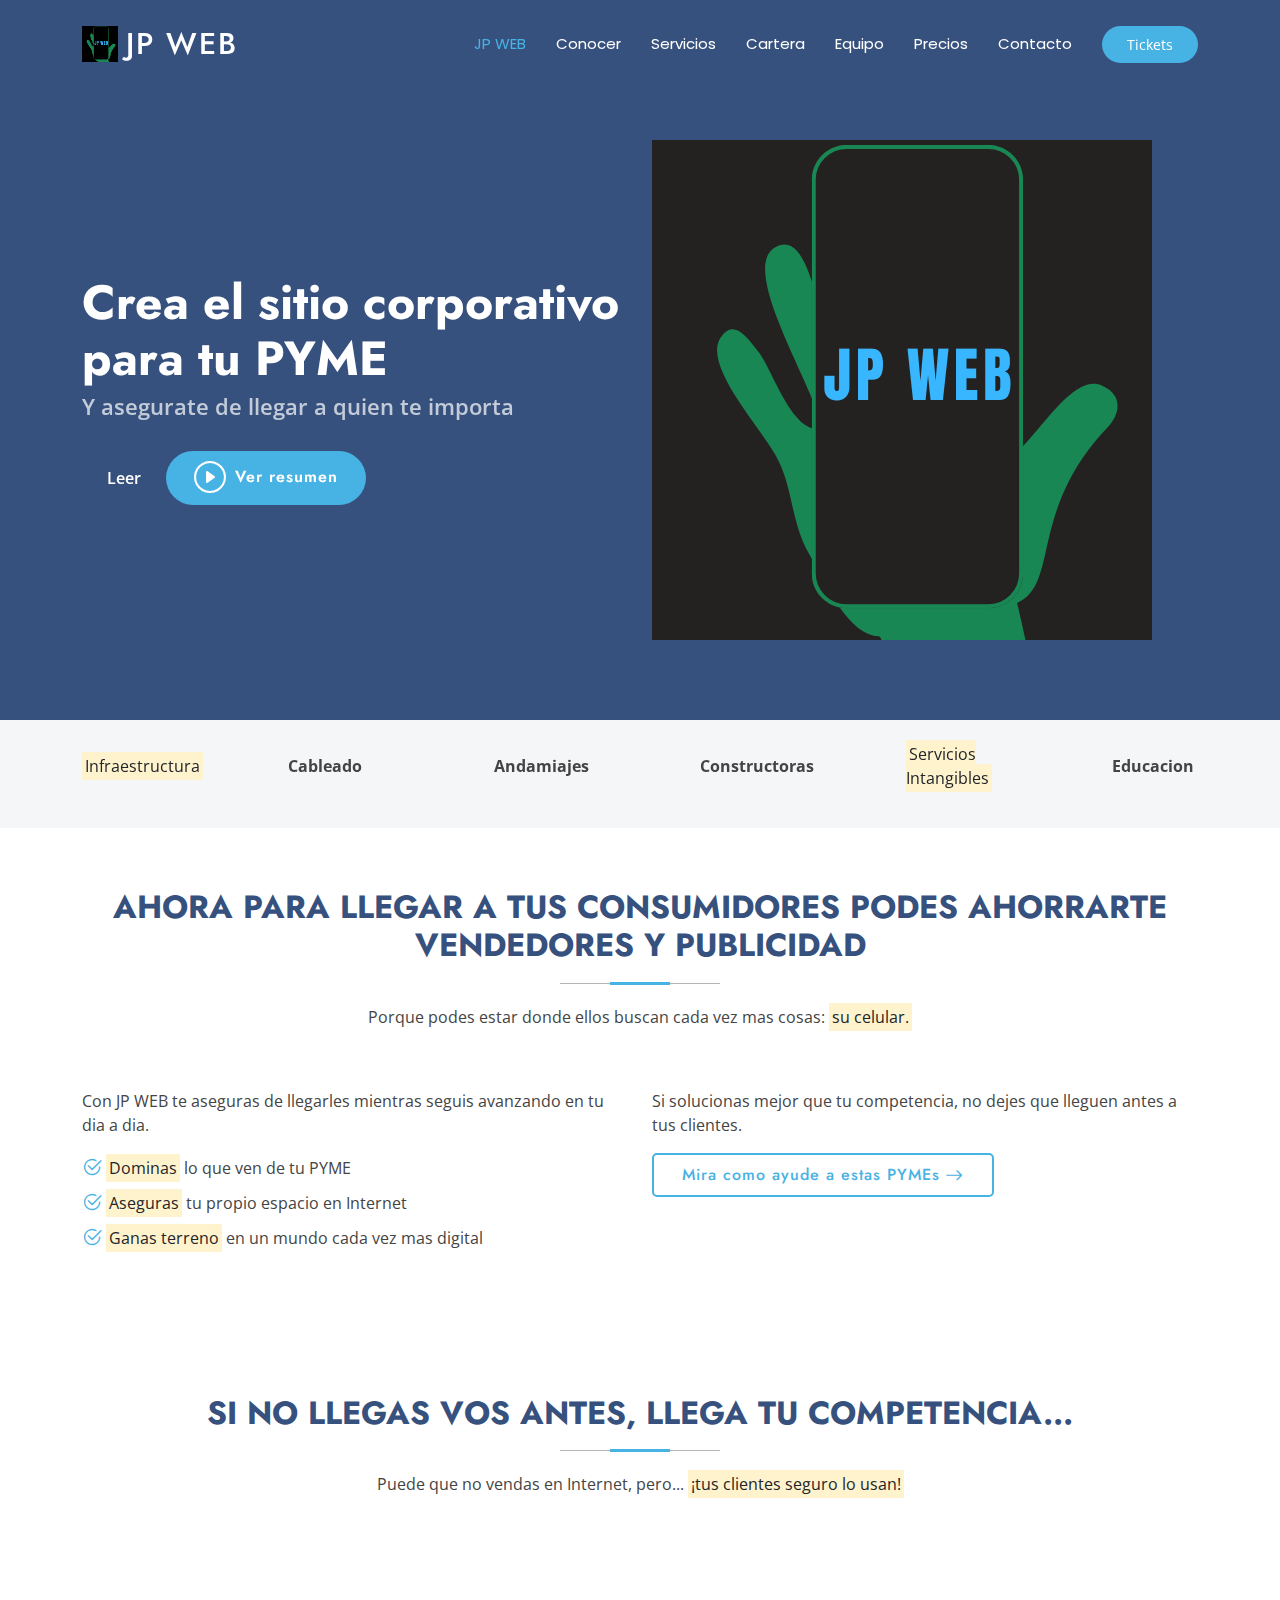
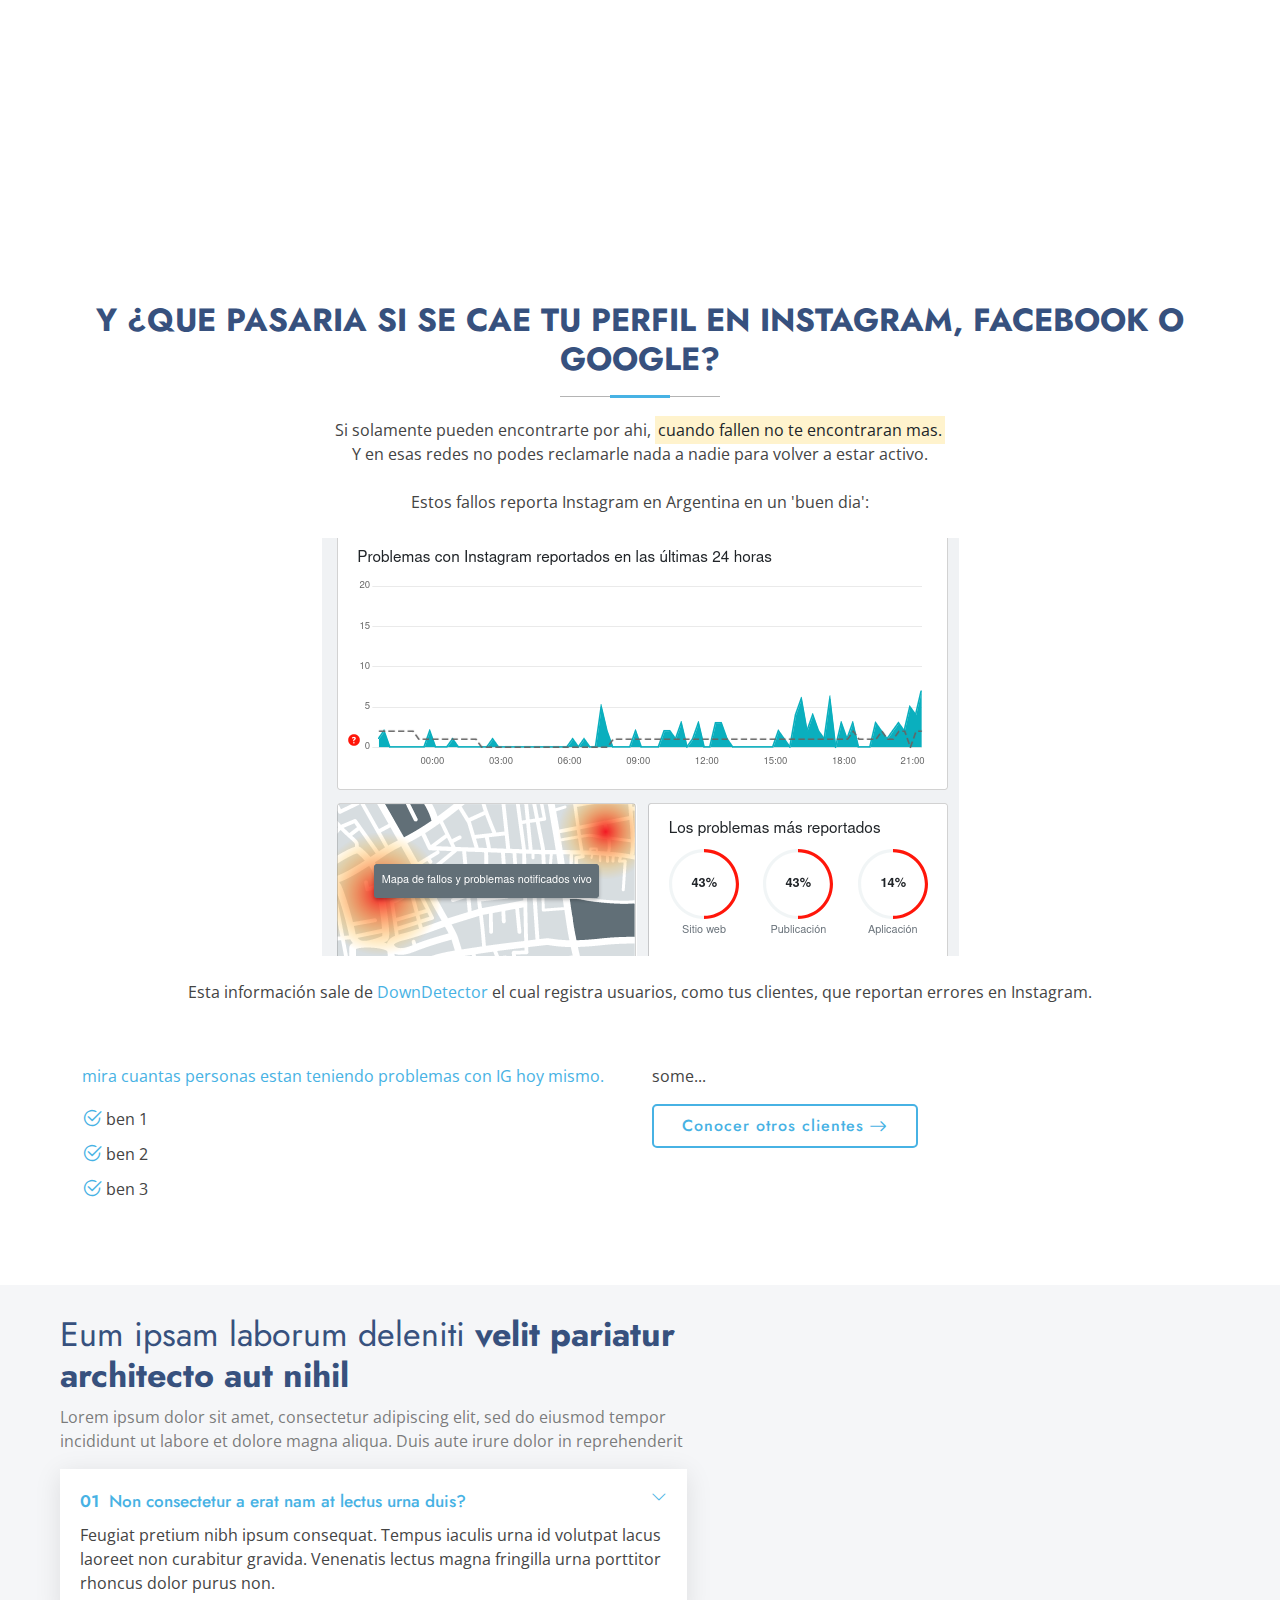
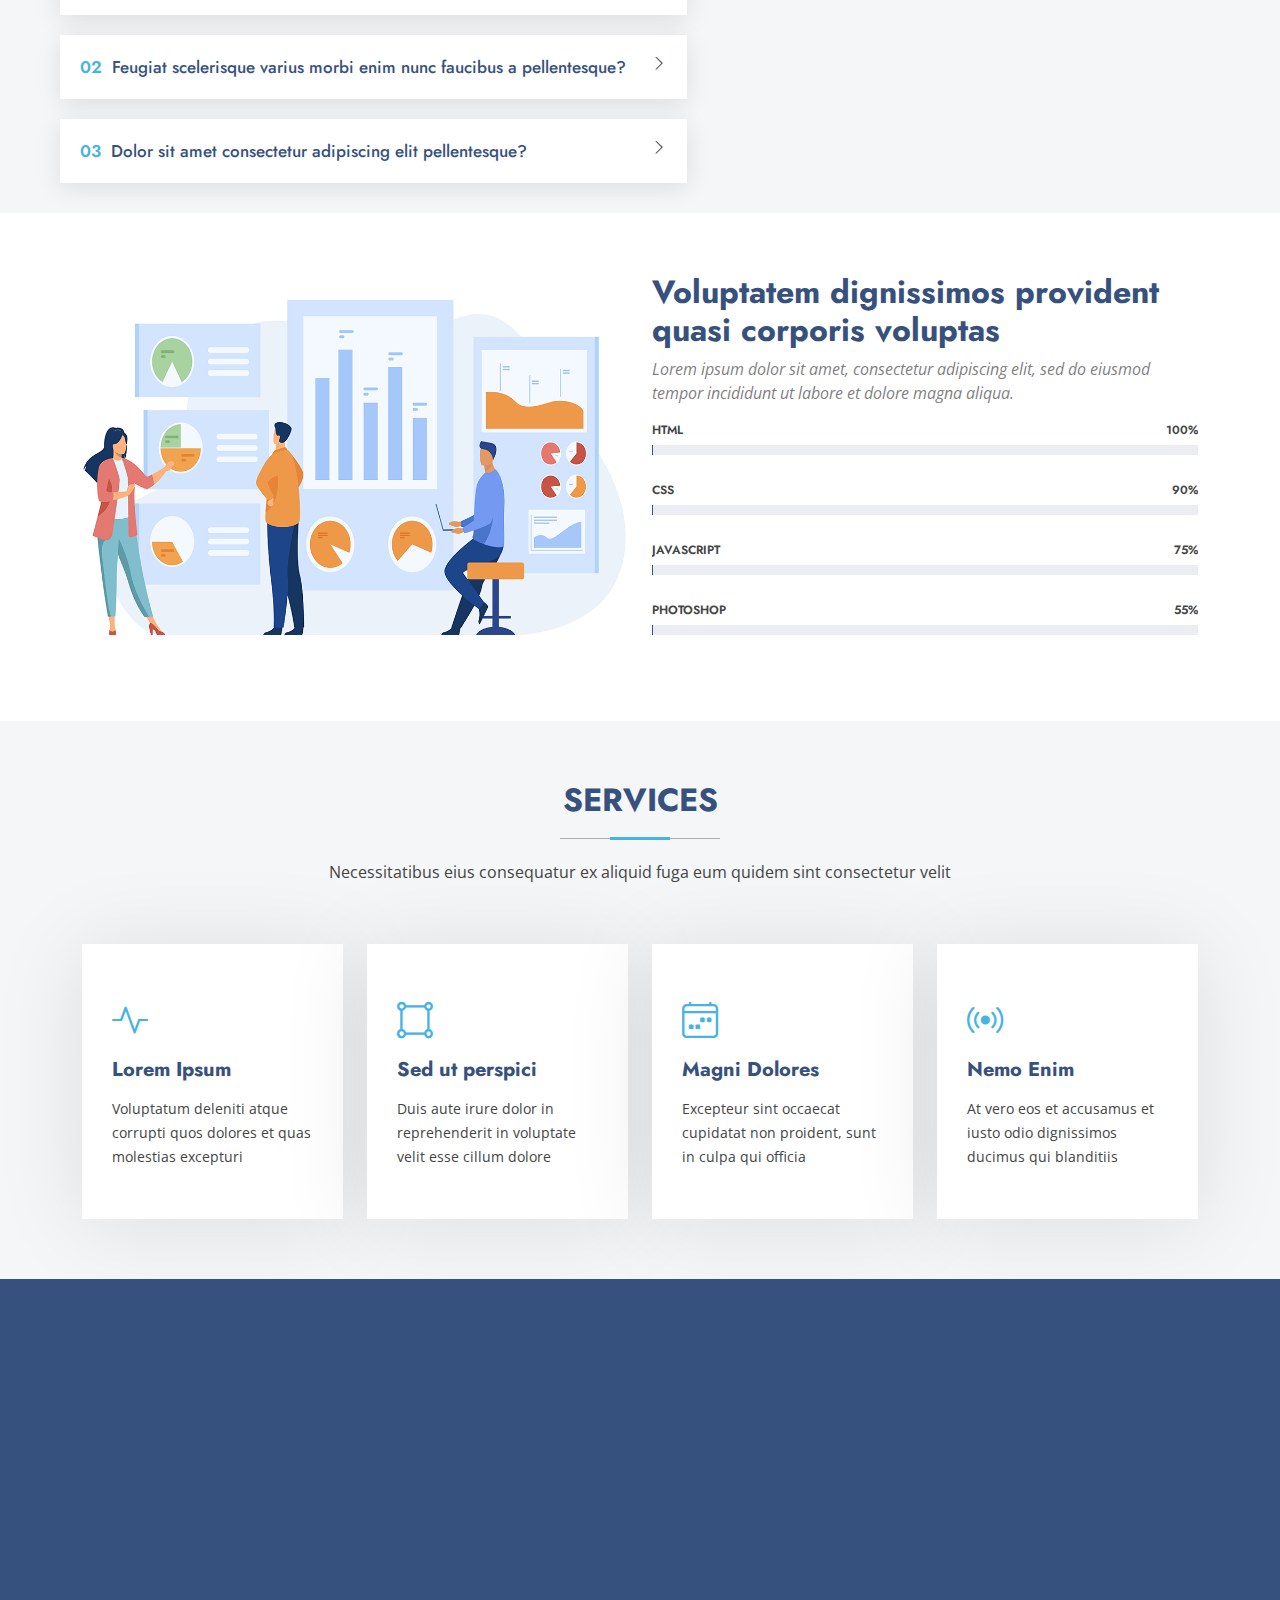
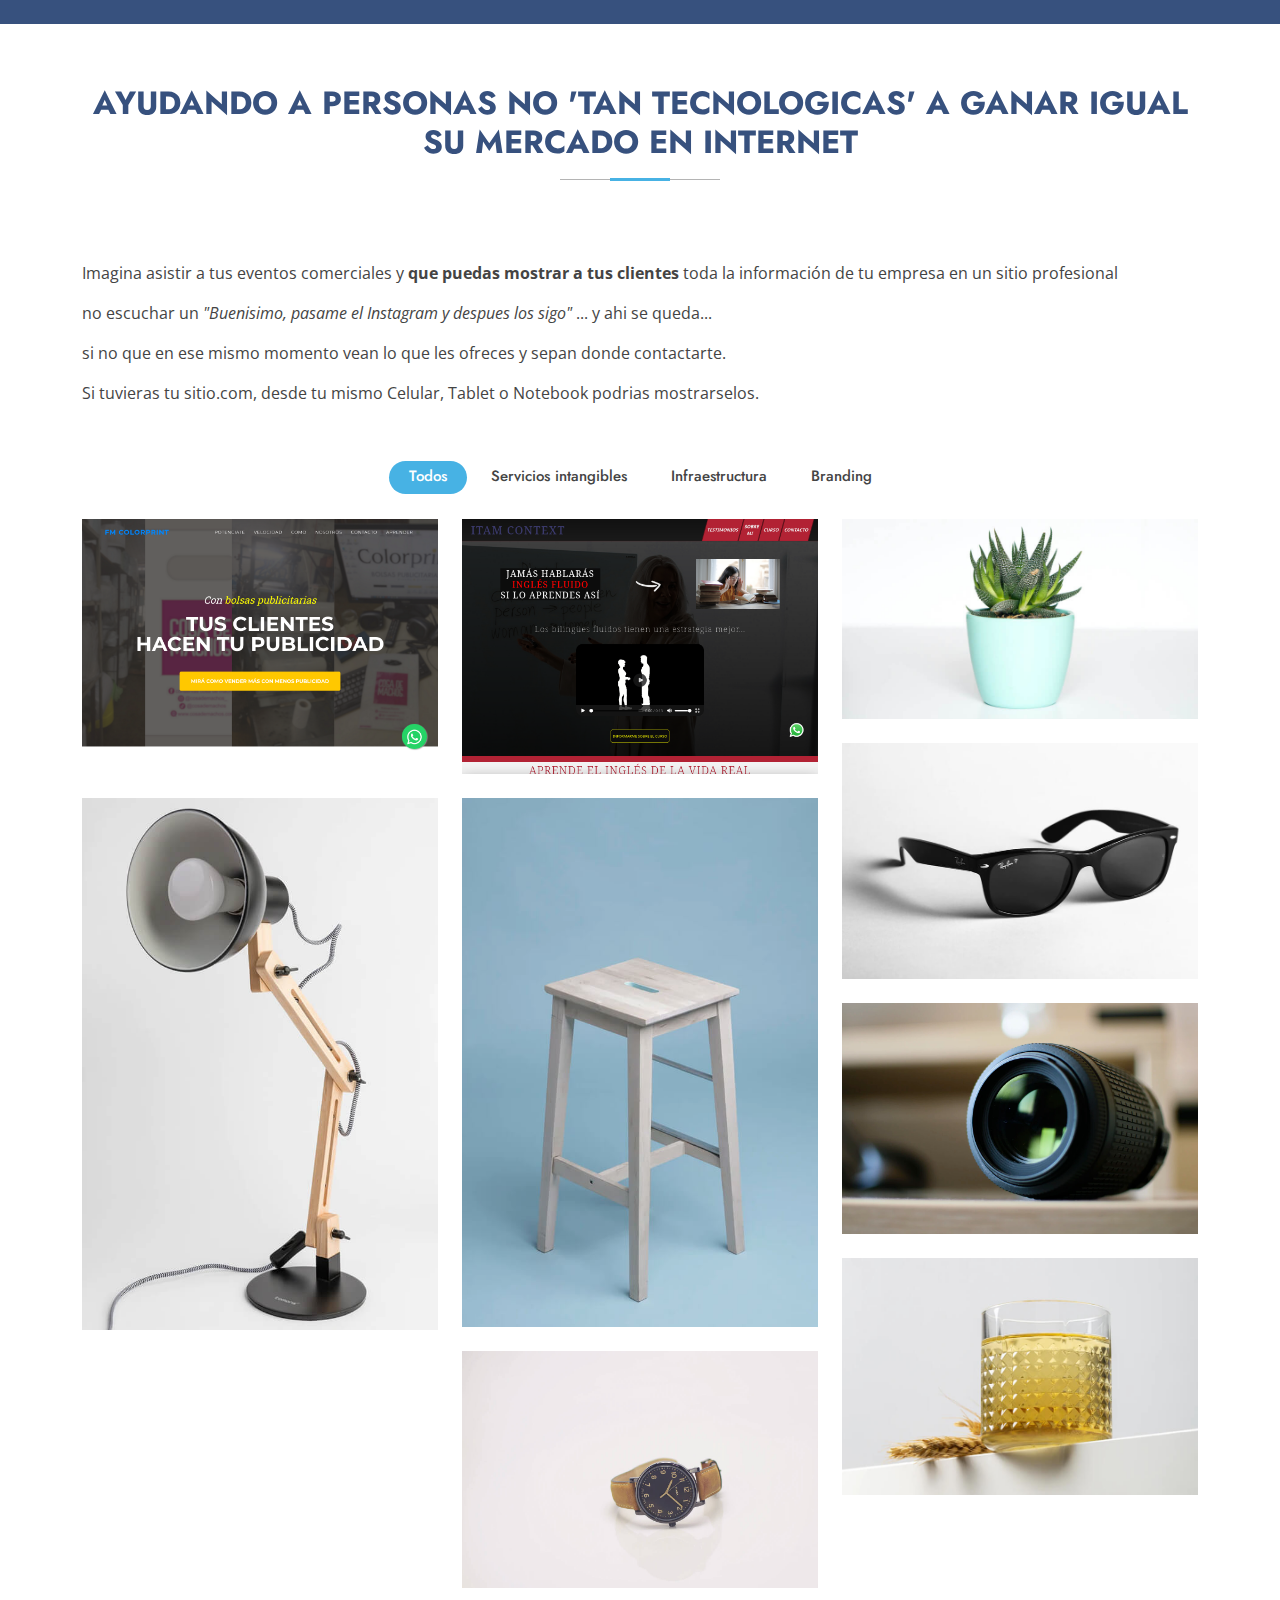
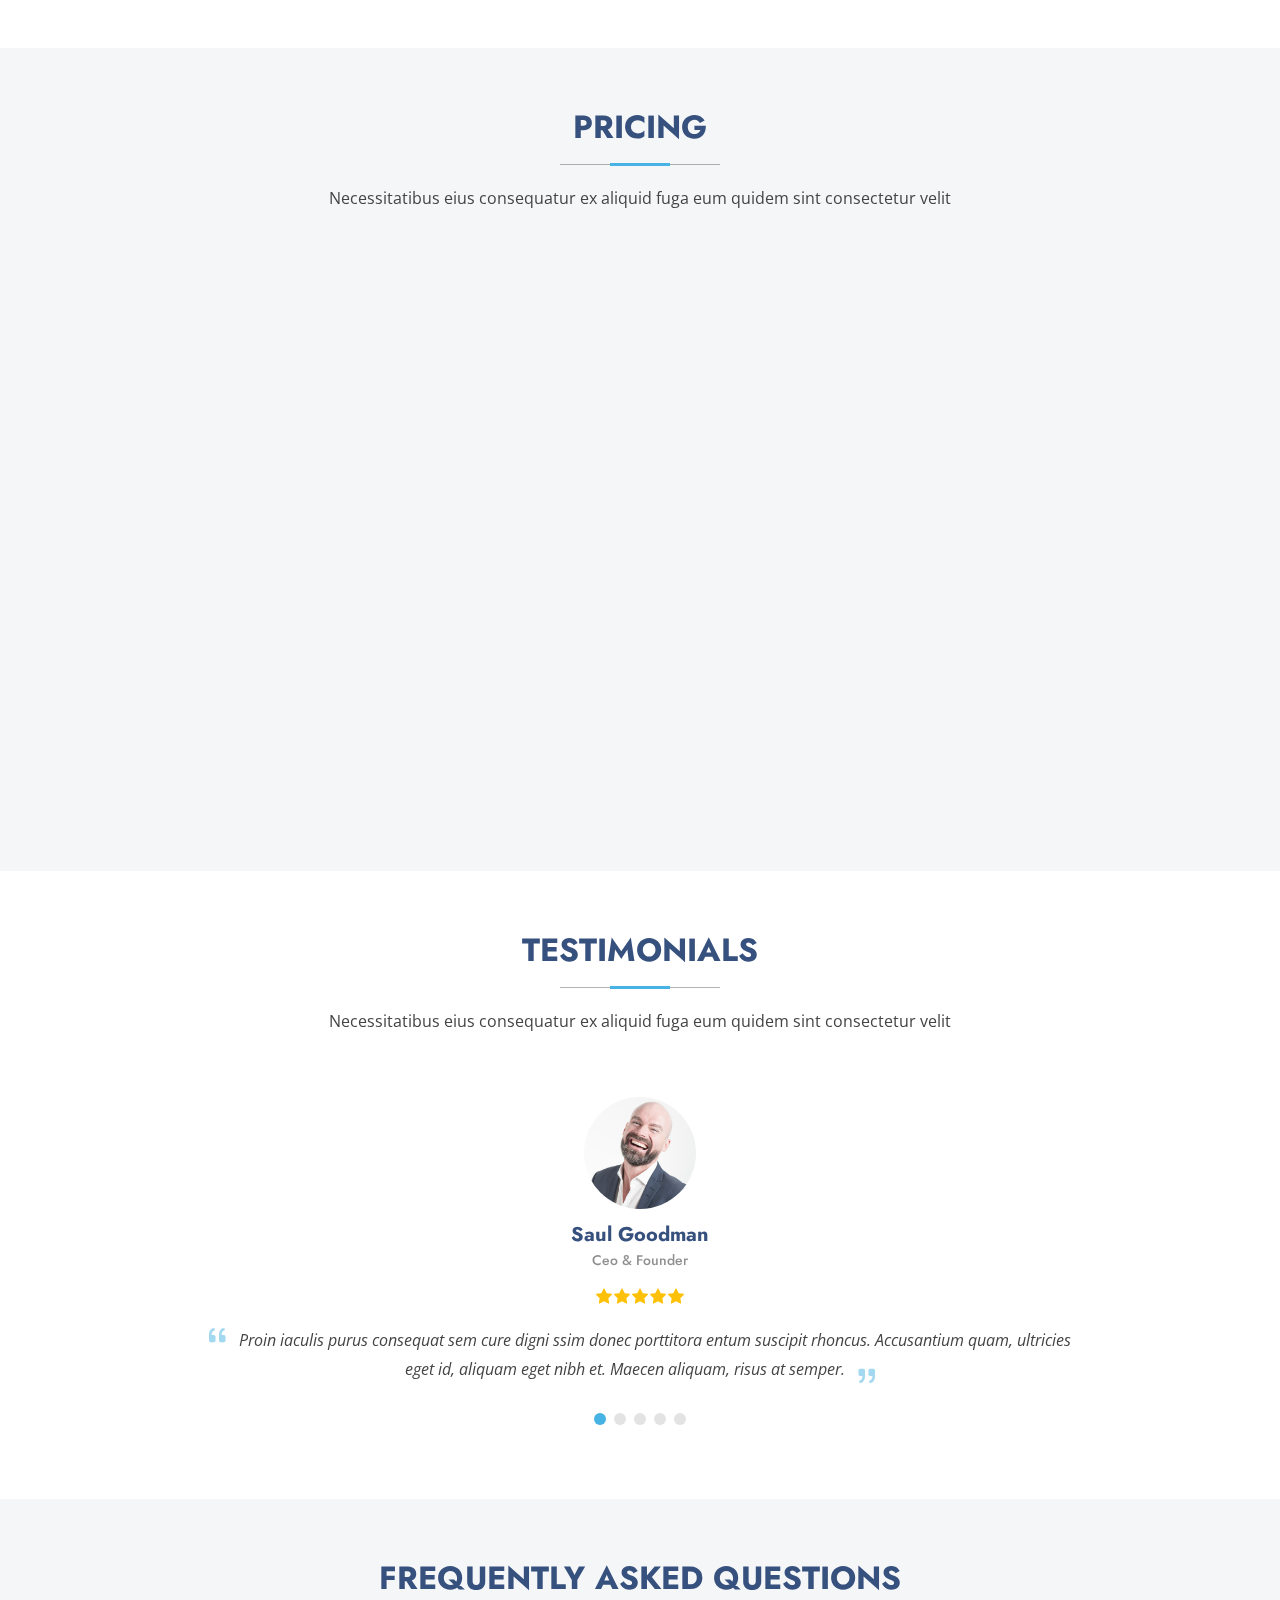
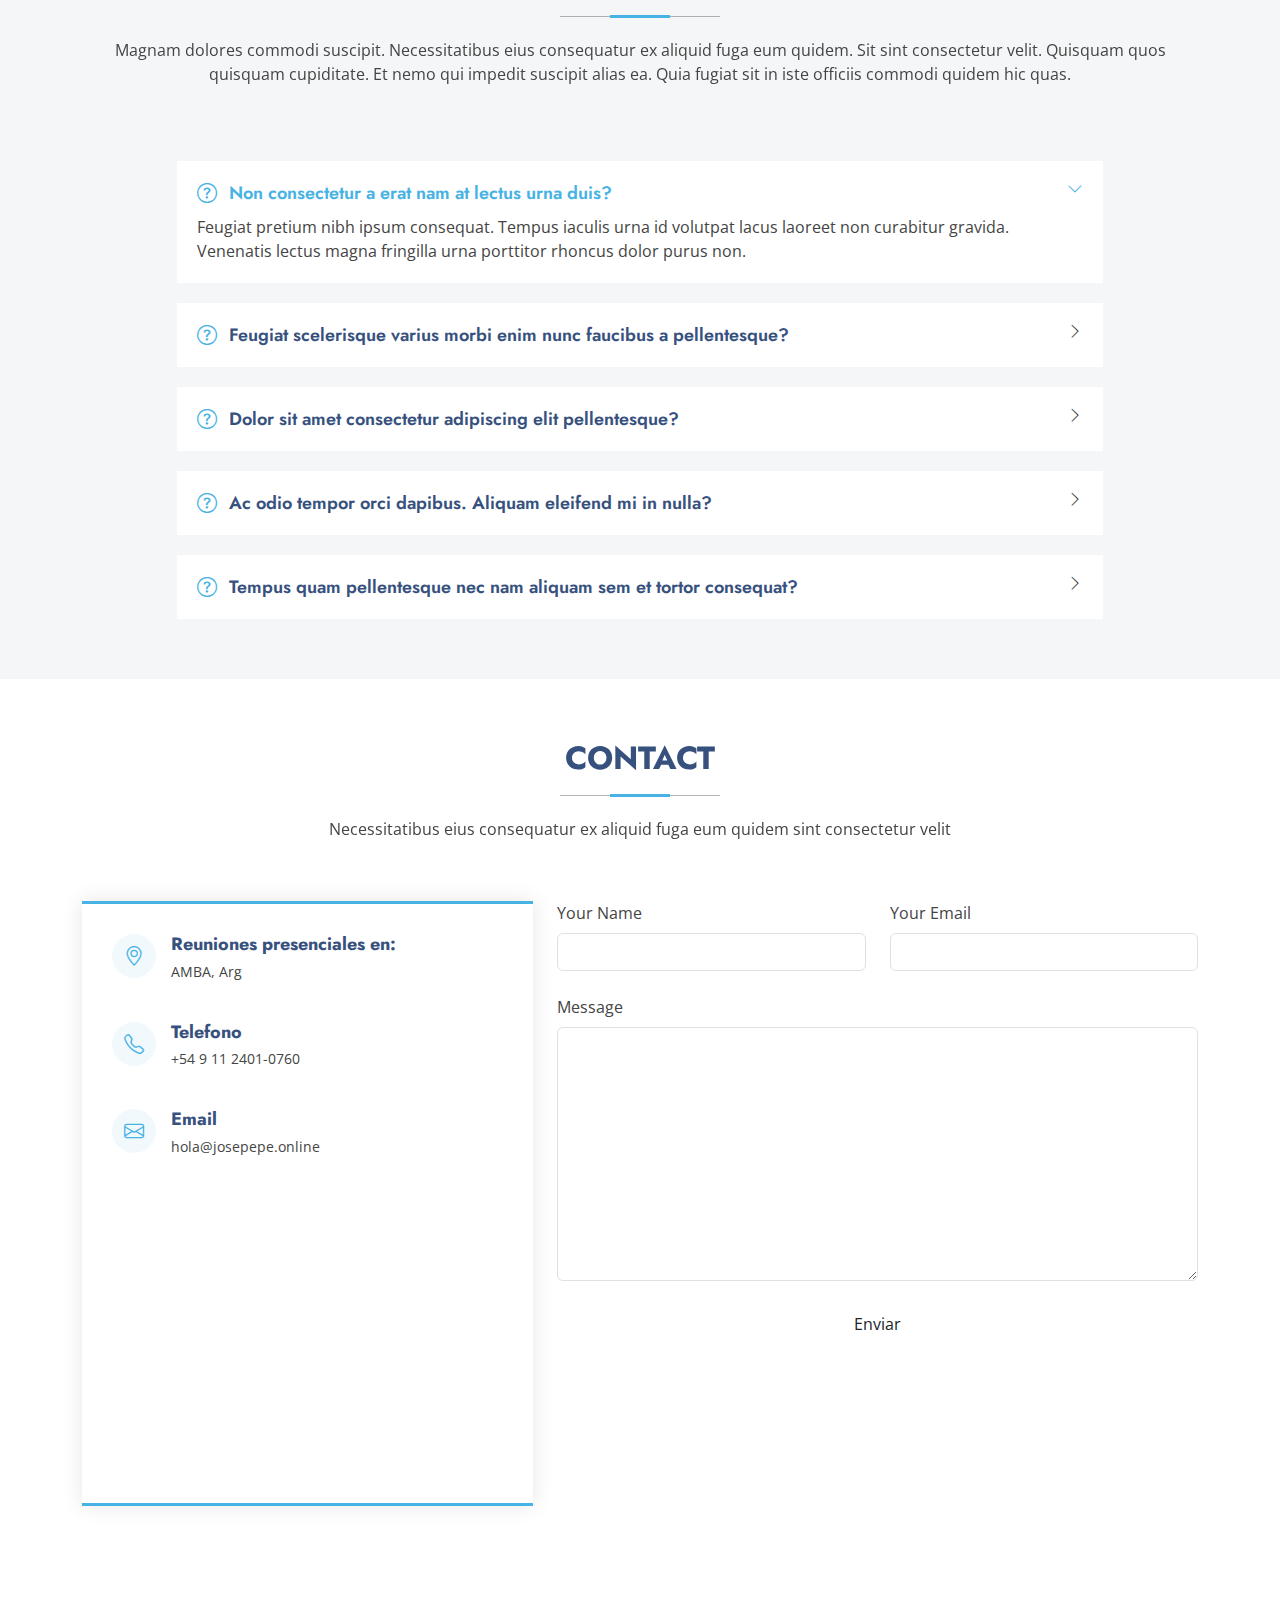
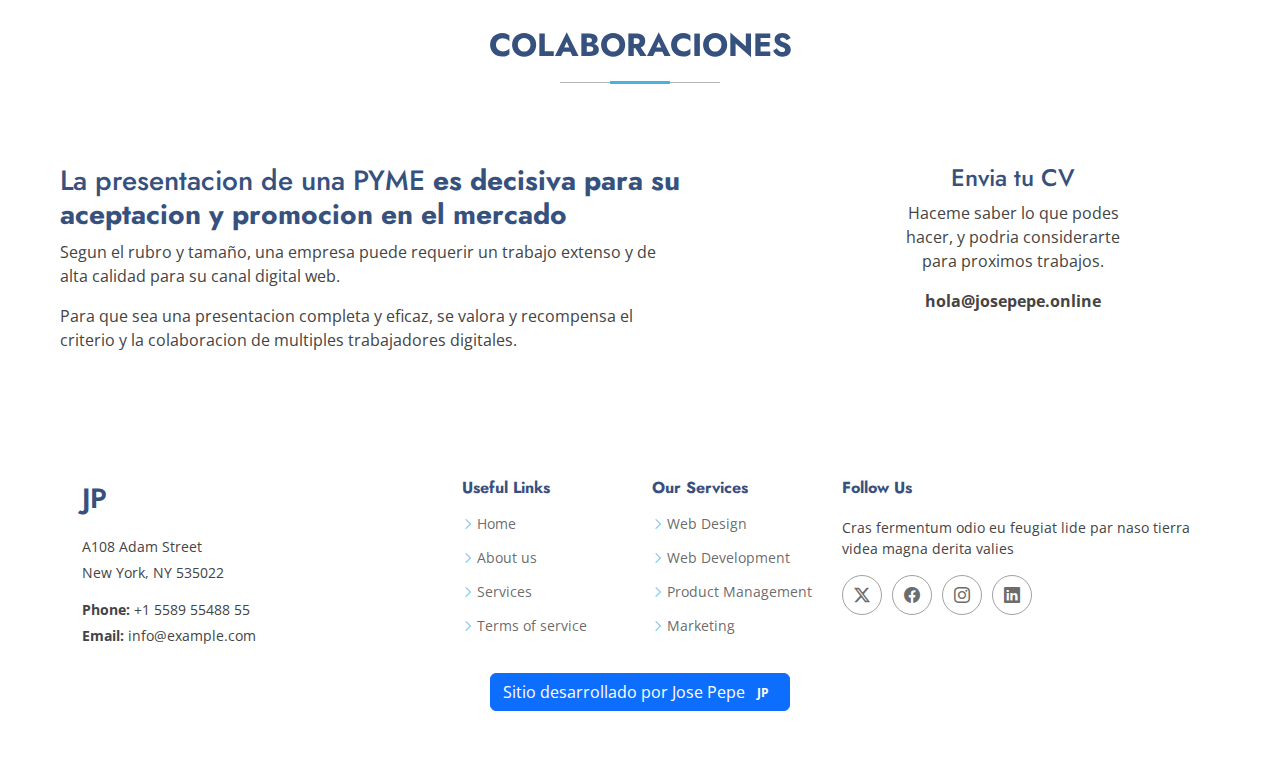
==== commit 62579a73: "update" ====
--- a/index.html
+++ b/index.html
@@ -88,8 +88,8 @@
             <h1>Crea el sitio corporativo para tu PYME</h1>
             <p>Y asegurate de llegar a quien te importa</p>
             <div class="d-flex">
-              <a href="#about" class="glightbox btn-watch-video d-flex align-items-center ">Leer</a>
-              <a href="https://www.youtube.com/watch?v=7_3EiG1CEXg" class="glightbox btn-watch-video d-flex align-items-center btn-get-started "><i class="bi bi-play-circle"></i><span>Ver video</span></a>
+              <a href="#about" class="btn-watch-video d-flex align-items-center ">Leer</a>
+              <a href="https://www.youtube.com/watch?v=7_3EiG1CEXg" class="glightbox btn-watch-video d-flex align-items-center btn-get-started "><i class="bi bi-play-circle"></i><span>Ver resumen</span></a>
             </div>
           </div>
           <div class="col-lg-6 order-1 order-lg-2 hero-img" data-aos="zoom-out" data-aos-delay="200">
@@ -111,13 +111,13 @@
               "loop": true,
               "speed": 600,
               "autoplay": {
-                "delay": 5000
+                "delay": 1500
               },
               "slidesPerView": "auto",
               "pagination": {
                 "el": ".swiper-pagination",
                 "type": "bullets",
-                "clickable": true
+                "clickable": false
               },
               "breakpoints": {
                 "320": {
@@ -144,14 +144,19 @@
             }
           </script>
           <div class="swiper-wrapper align-items-center">
-            <div class="swiper-slide"><img src="assets/img/clients/client-1.png" class="img-fluid" alt=""></div>
-            <div class="swiper-slide"><img src="assets/img/clients/client-2.png" class="img-fluid" alt=""></div>
-            <div class="swiper-slide"><img src="assets/img/clients/client-3.png" class="img-fluid" alt=""></div>
-            <div class="swiper-slide"><img src="assets/img/clients/client-4.png" class="img-fluid" alt=""></div>
-            <div class="swiper-slide"><img src="assets/img/clients/client-5.png" class="img-fluid" alt=""></div>
-            <div class="swiper-slide"><img src="assets/img/clients/client-6.png" class="img-fluid" alt=""></div>
-            <div class="swiper-slide"><img src="assets/img/clients/client-7.png" class="img-fluid" alt=""></div>
-            <div class="swiper-slide"><img src="assets/img/clients/client-8.png" class="img-fluid" alt=""></div>
+            <p class="swiper-slide"><mark>Infraestructura</mark></p>
+            <p class="swiper-slide"><strong>Cableado</strong></p>
+            <p class="swiper-slide"><strong>Andamiajes</strong></p>
+            <p class="swiper-slide"><strong>Constructoras</strong></p>
+            <p class="swiper-slide"><mark>Servicios Intangibles</mark></p>
+            <p class="swiper-slide"><strong>Educacion</strong></p>
+            <p class="swiper-slide"><strong>Gestion inmobiliaria</strong></p>
+            <p class="swiper-slide"><strong>Abogacia / Juridicos</strong></p>
+            <p class="swiper-slide"><strong>Marketing</strong></p>
+            <p class="swiper-slide"><mark>Entretenimiento</mark></p>
+            <p class="swiper-slide"><strong>Influencers</strong></p>
+            <p class="swiper-slide"><strong>Streamers</strong></p>
+            <p class="swiper-slide"><strong>Gamers</strong></p>
           </div>
         </div>
 
@@ -164,7 +169,11 @@
 
       <!-- Section Title -->
       <div class="container section-title" data-aos="">
-        <h2>Sitio corporativo para mi empresa</h2>
+        <h2>Ahora para llegar a tus consumidores podes ahorrarte vendedores y publicidad</h2>
+            <p>
+            Porque podes estar donde ellos buscan cada vez mas cosas: <mark>su celular.</mark>
+            </p>
+
       </div><!-- End Section Title -->
 
       <div class="container">
@@ -173,18 +182,18 @@
 
           <div class="col-lg-6 content" data-aos="" data-aos-delay="100">
             <p>
-              
+            Con JP WEB te aseguras de llegarles mientras seguis avanzando en tu dia a dia.
             </p>
             <ul>
-              <li><i class="bi bi-check2-circle"></i> <span>Beneficio 1</span></li>
-              <li><i class="bi bi-check2-circle"></i> <span>Beneficio 2</span></li>
-              <li><i class="bi bi-check2-circle"></i> <span>Beneficio 3</span></li>
+              <li><i class="bi bi-check2-circle"></i> <span><mark>Dominas</mark> lo que ven de tu PYME</span></li>
+              <li><i class="bi bi-check2-circle"></i> <span><mark>Aseguras</mark> tu propio espacio en Internet</span></li>
+              <li><i class="bi bi-check2-circle"></i> <span><mark>Ganas terreno</mark> en un mundo cada vez mas digital</span></li>
             </ul>
           </div>
 
           <div class="col-lg-6" data-aos="" data-aos-delay="200">
-            <p>Por eso es importante. Mira los sitios que hice para otros.</p>
-            <a href="#portfolio" class="read-more"><span>Ver ejemplos</span><i class="bi bi-arrow-right"></i></a>
+            <p>Si solucionas mejor que tu competencia, no dejes que lleguen antes a tus clientes.</p>
+            <a href="#portfolio" class="read-more"><span>Mira como ayude a estas PYMEs</span><i class="bi bi-arrow-right"></i></a>
           </div>
 
         </div>
@@ -199,18 +208,31 @@
       <!-- Section Title -->
       <div class="container section-title" data-aos="">
         <h2>Si no llegas vos antes, llega tu competencia...</h2>
+          <p>Puede que no vendas en Internet, pero... <mark>¡tus clientes seguro lo usan!</mark></p>
+          <br>
 
 <iframe width="560" height="315" src="https://www.youtube.com/embed/7_3EiG1CEXg?si=lKHNoZP_1DZ-G1L_" title="YouTube video player" frameborder="0" allow="accelerometer; autoplay; clipboard-write; encrypted-media; gyroscope; picture-in-picture; web-share" referrerpolicy="strict-origin-when-cross-origin" allowfullscreen></iframe>
       </div><!-- End Section Title -->
-
+      <!-- Section Title -->
+      <div class="container section-title" data-aos="">
+        <h2>Y ¿que pasaria si se cae tu perfil en Instagram, Facebook o Google?</h2>
+          <p>Si solamente pueden encontrarte por ahi, <mark>cuando fallen no te encontraran mas.</mark></p>
+          <p>Y en esas redes no podes reclamarle nada a nadie para volver a estar activo.</p>
+          <br>
+          <p>Estos fallos reporta Instagram en Argentina en un 'buen dia':</p>
+          <br>
+          <img src="./assets/img/ig_down.png" alt="">
+          <br>
+          <br>
+          <p>Esta información sale de <a href="https://downdetector.com.ar/problemas/instagram/">DownDetector</a> el cual registra usuarios, como tus clientes, que reportan errores en Instagram.</p>
+
+      </div><!-- End Section Title -->
       <div class="container">
 
         <div class="row gy-4">
 
           <div class="col-lg-6 content" data-aos="" data-aos-delay="100">
-            <p>
-              ...
-            </p>
+            <p><a href="https://downdetector.com.ar/problemas/instagram/">mira cuantas personas estan teniendo problemas con IG hoy mismo.</a></p>
             <ul>
               <li><i class="bi bi-check2-circle"></i> <span>ben 1</span></li>
               <li><i class="bi bi-check2-circle"></i> <span>ben 2</span></li>
@@ -420,12 +442,18 @@
 
       <!-- Section Title -->
       <div class="container section-title" data-aos="">
-        <h2>Ejemplos de Sitios Web hechos por JP WEB</h2>
-        <p>Los clientes son personas, y las personas cada vez usamos mas Internet para todo.</p>
-        <p>Por eso, JP WEB es un servicio multi-rubro.</p>
+        <h2>Ayudando a personas no 'tan tecnologicas' a ganar igual su mercado en Internet</h2>
       </div><!-- End Section Title -->
 
+
       <div class="container">
+
+        <p>Imagina asistir a tus eventos comerciales y <strong>que puedas mostrar a tus clientes</strong> toda la información de tu empresa en un sitio profesional</p>
+        <p>no escuchar un <i>"Buenisimo, pasame el Instagram y despues los sigo"</i> ... y ahi se queda...<p>
+        <p>si no que en ese mismo momento vean lo que les ofreces y sepan donde contactarte.</p>
+        <p>Si tuvieras tu sitio.com, desde tu mismo Celular, Tablet o Notebook podrias mostrarselos.</p>
+        <br>
+        <p></p>
 
         <div class="isotope-layout" data-default-filter="*" data-layout="masonry" data-sort="original-order">
 
--- a/assets/css/main.css
+++ b/assets/css/main.css
@@ -913,10 +913,6 @@
   color: color-mix(in srgb, var(--accent-color), transparent 15%);
 }
 
-.hero .animated {
-  animation: up-down 2s ease-in-out infinite alternate-reverse both;
-}
-
 @media (max-width: 640px) {
   .hero h1 {
     font-size: 28px;
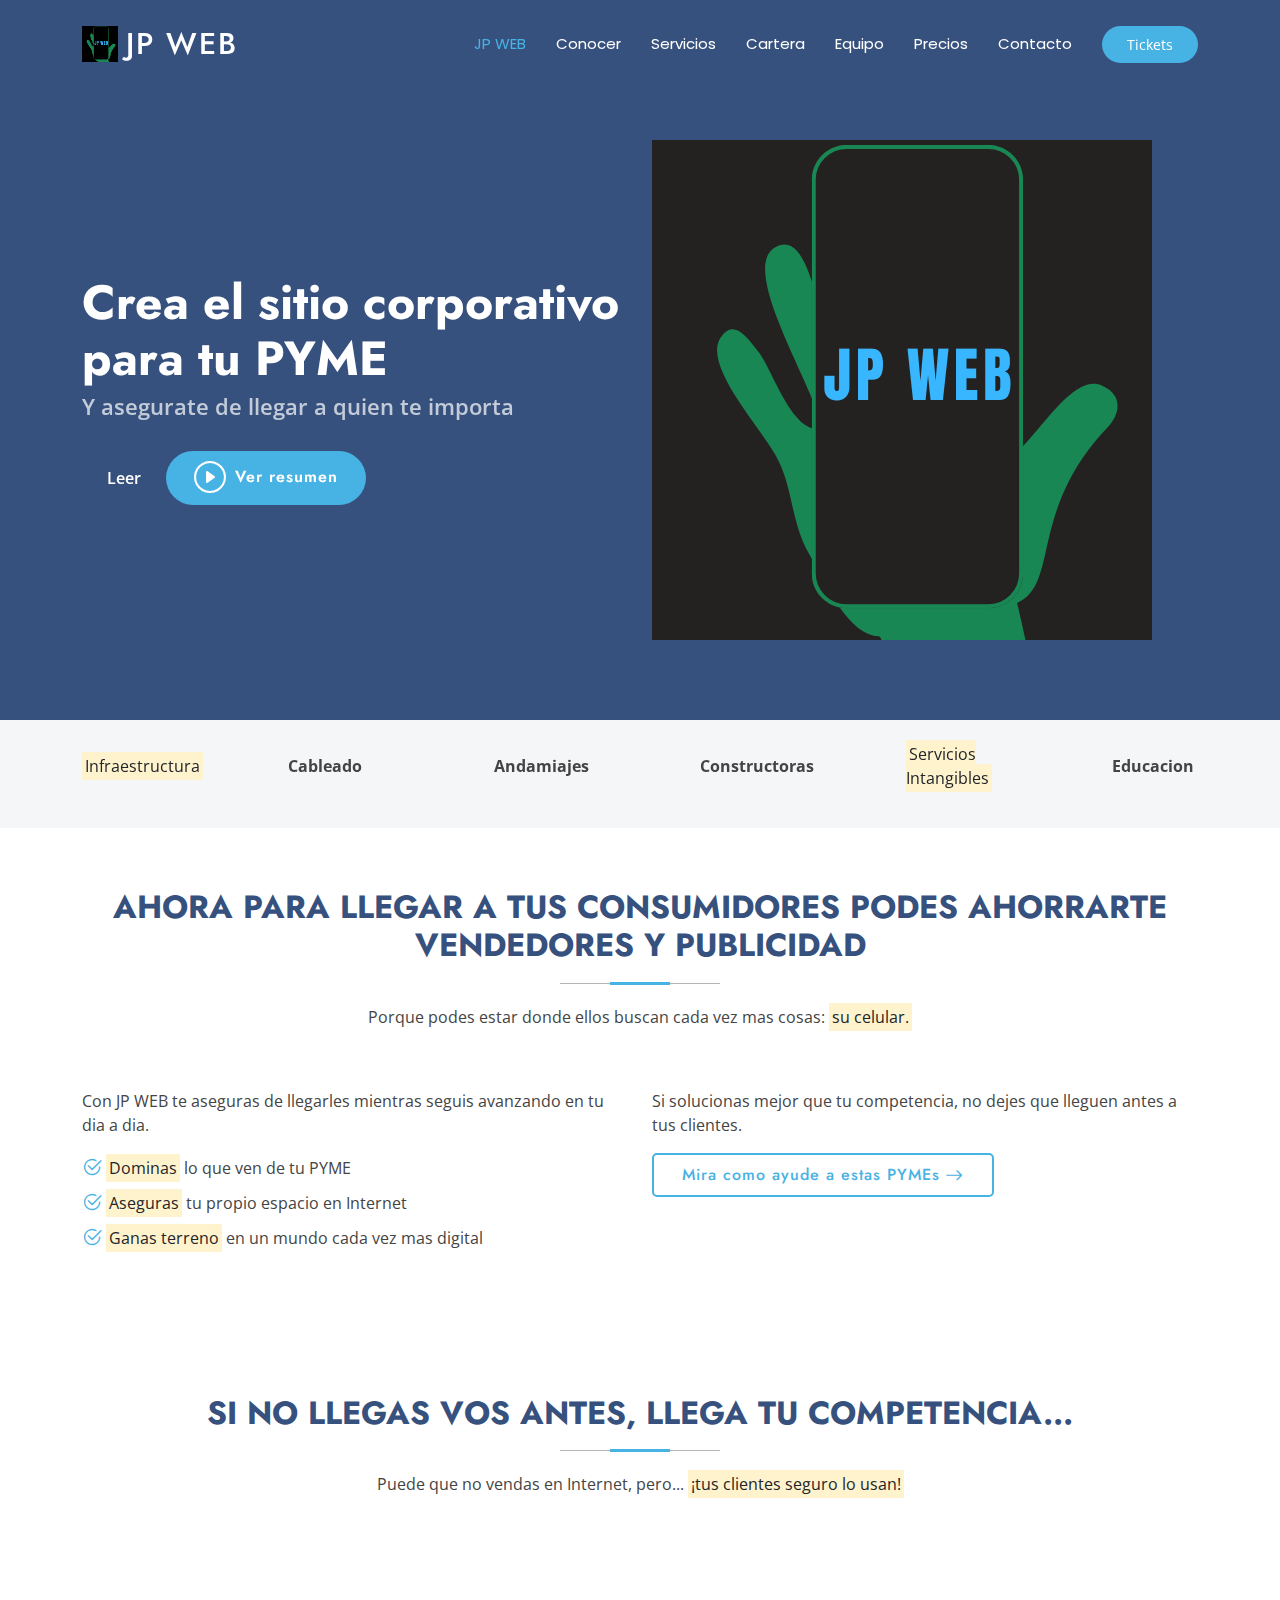
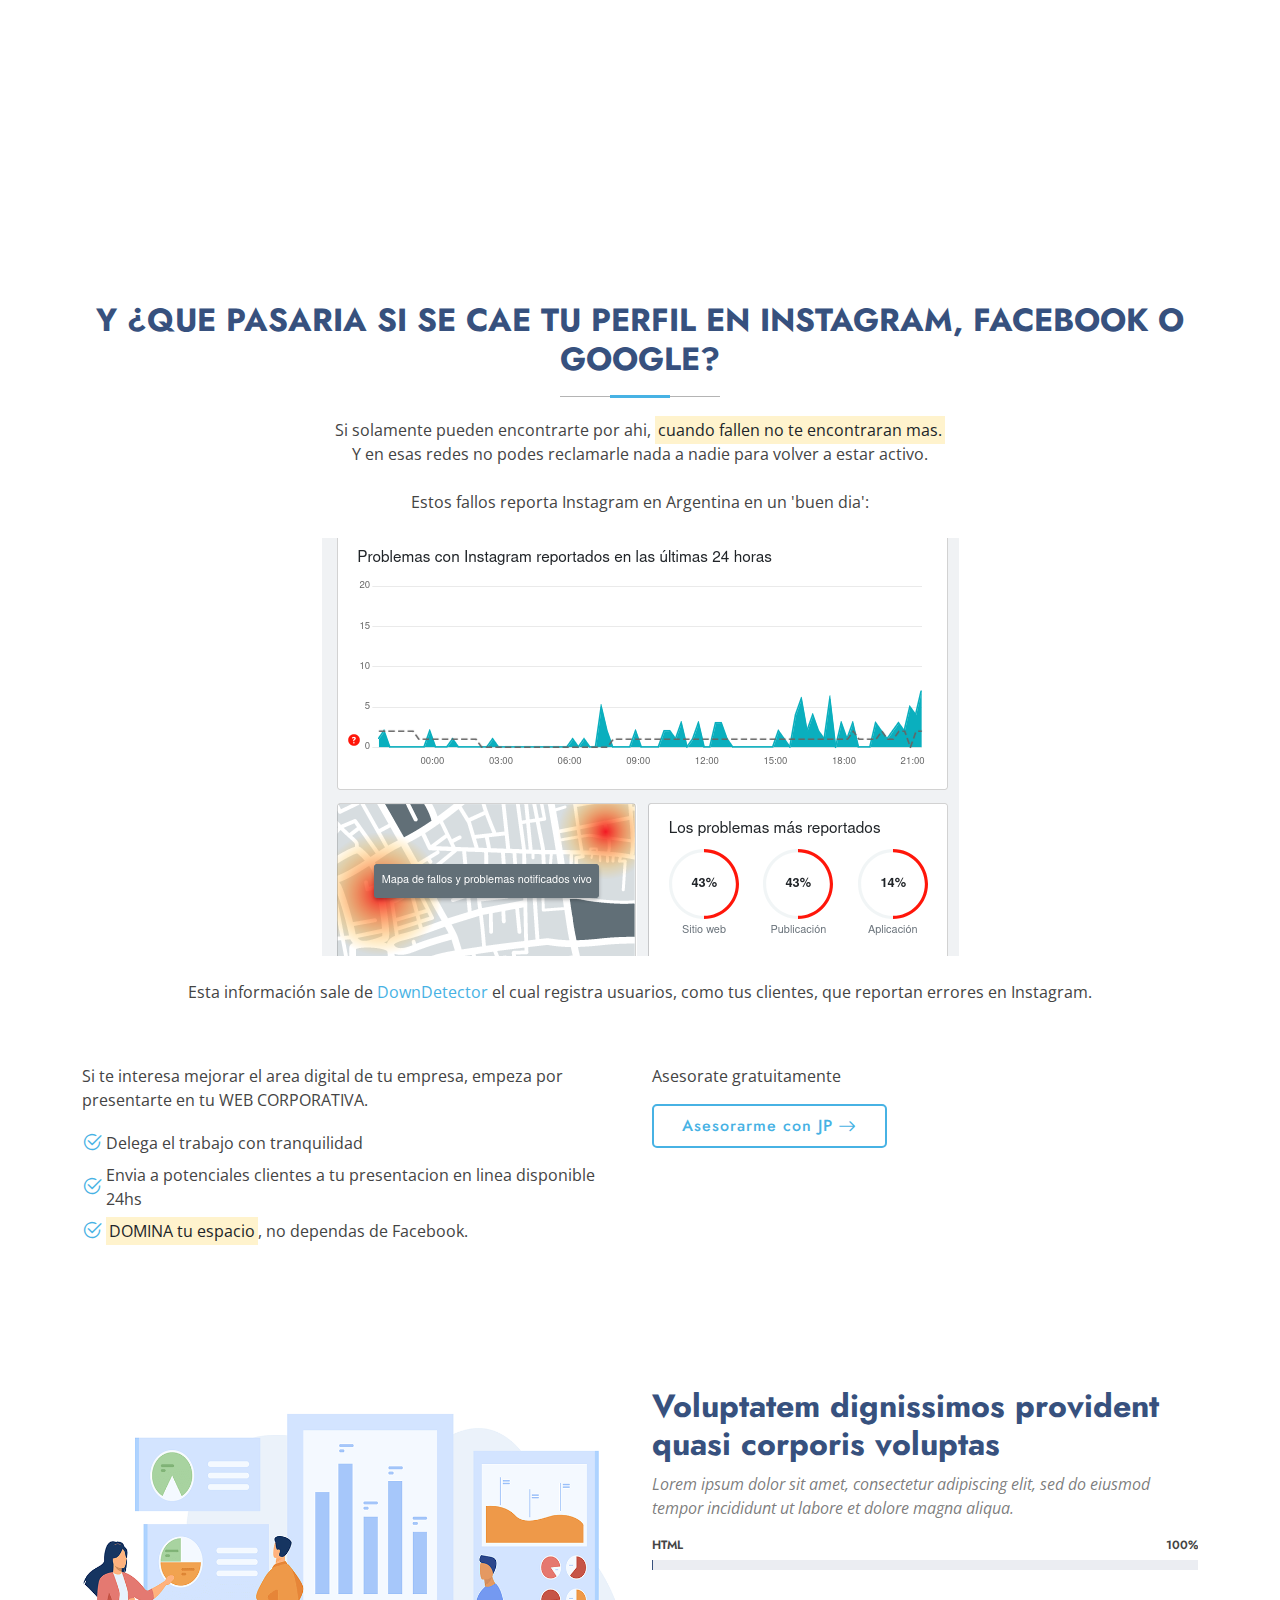
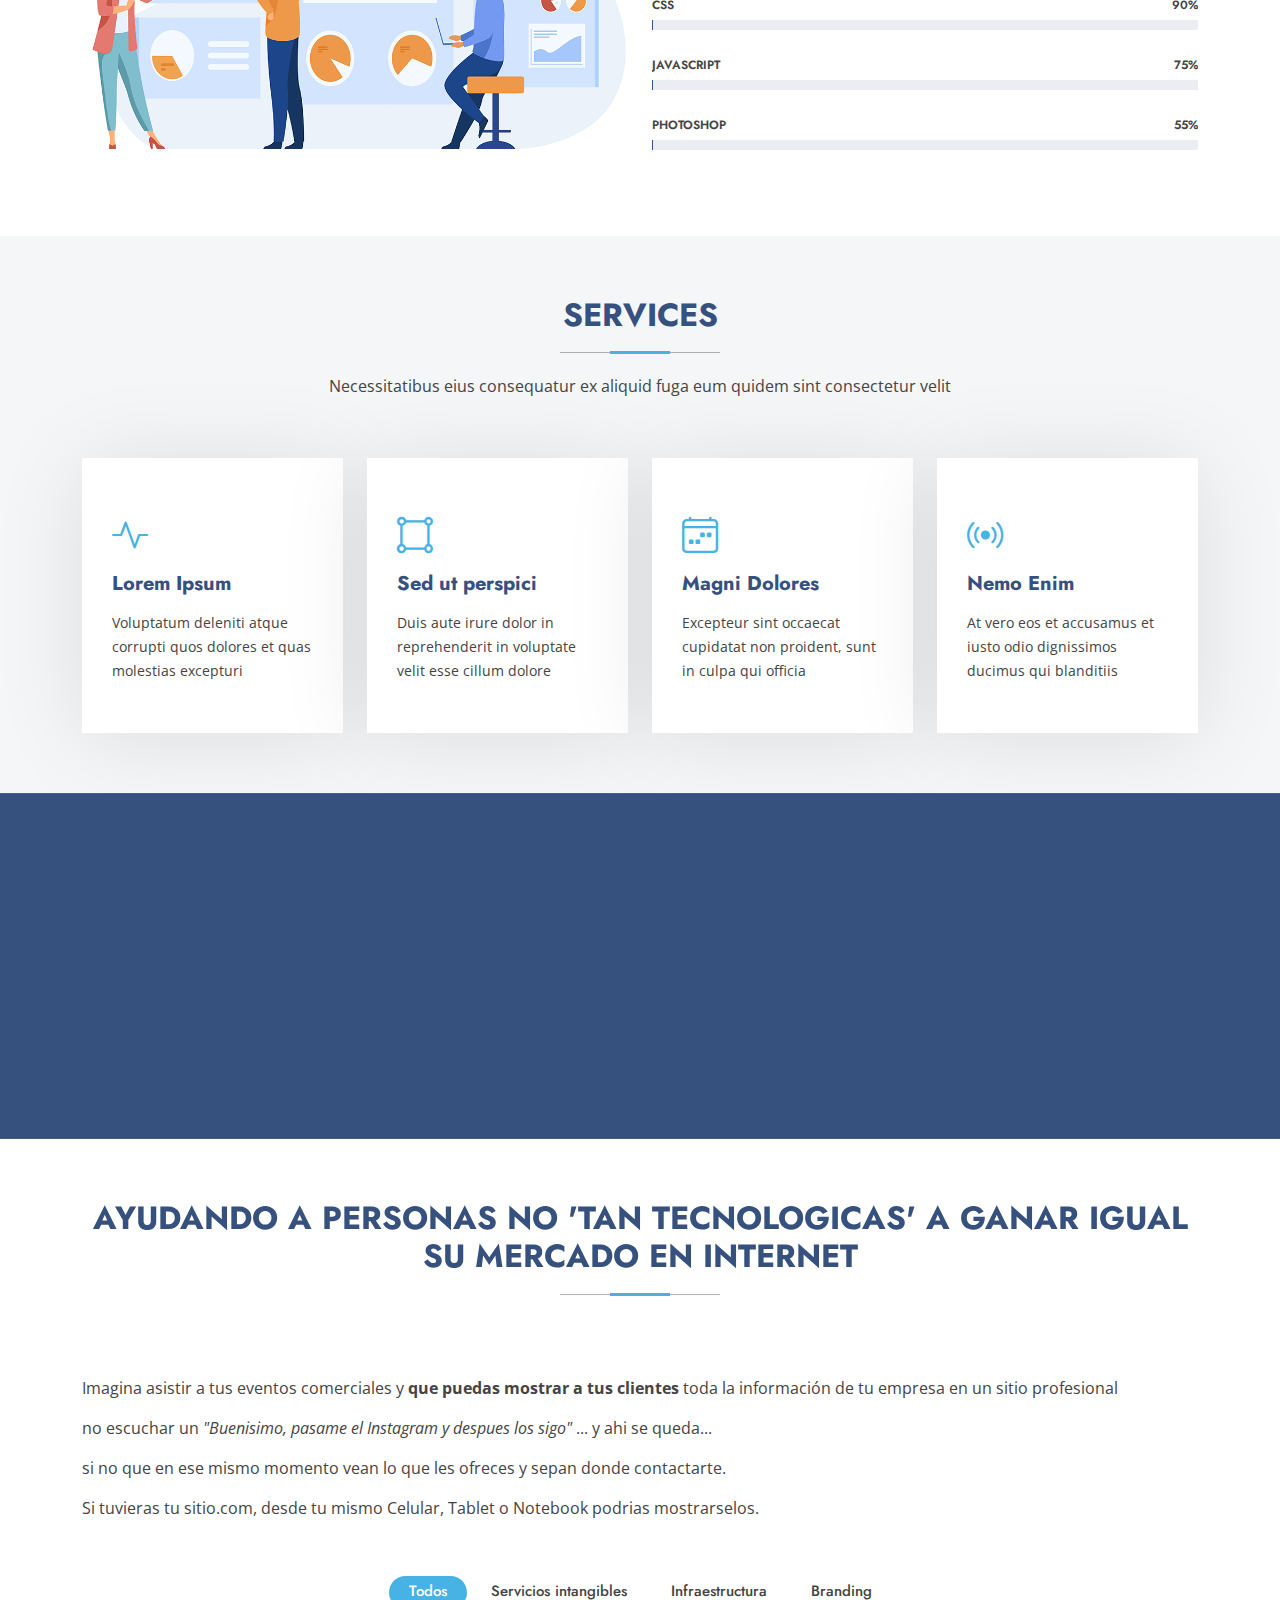
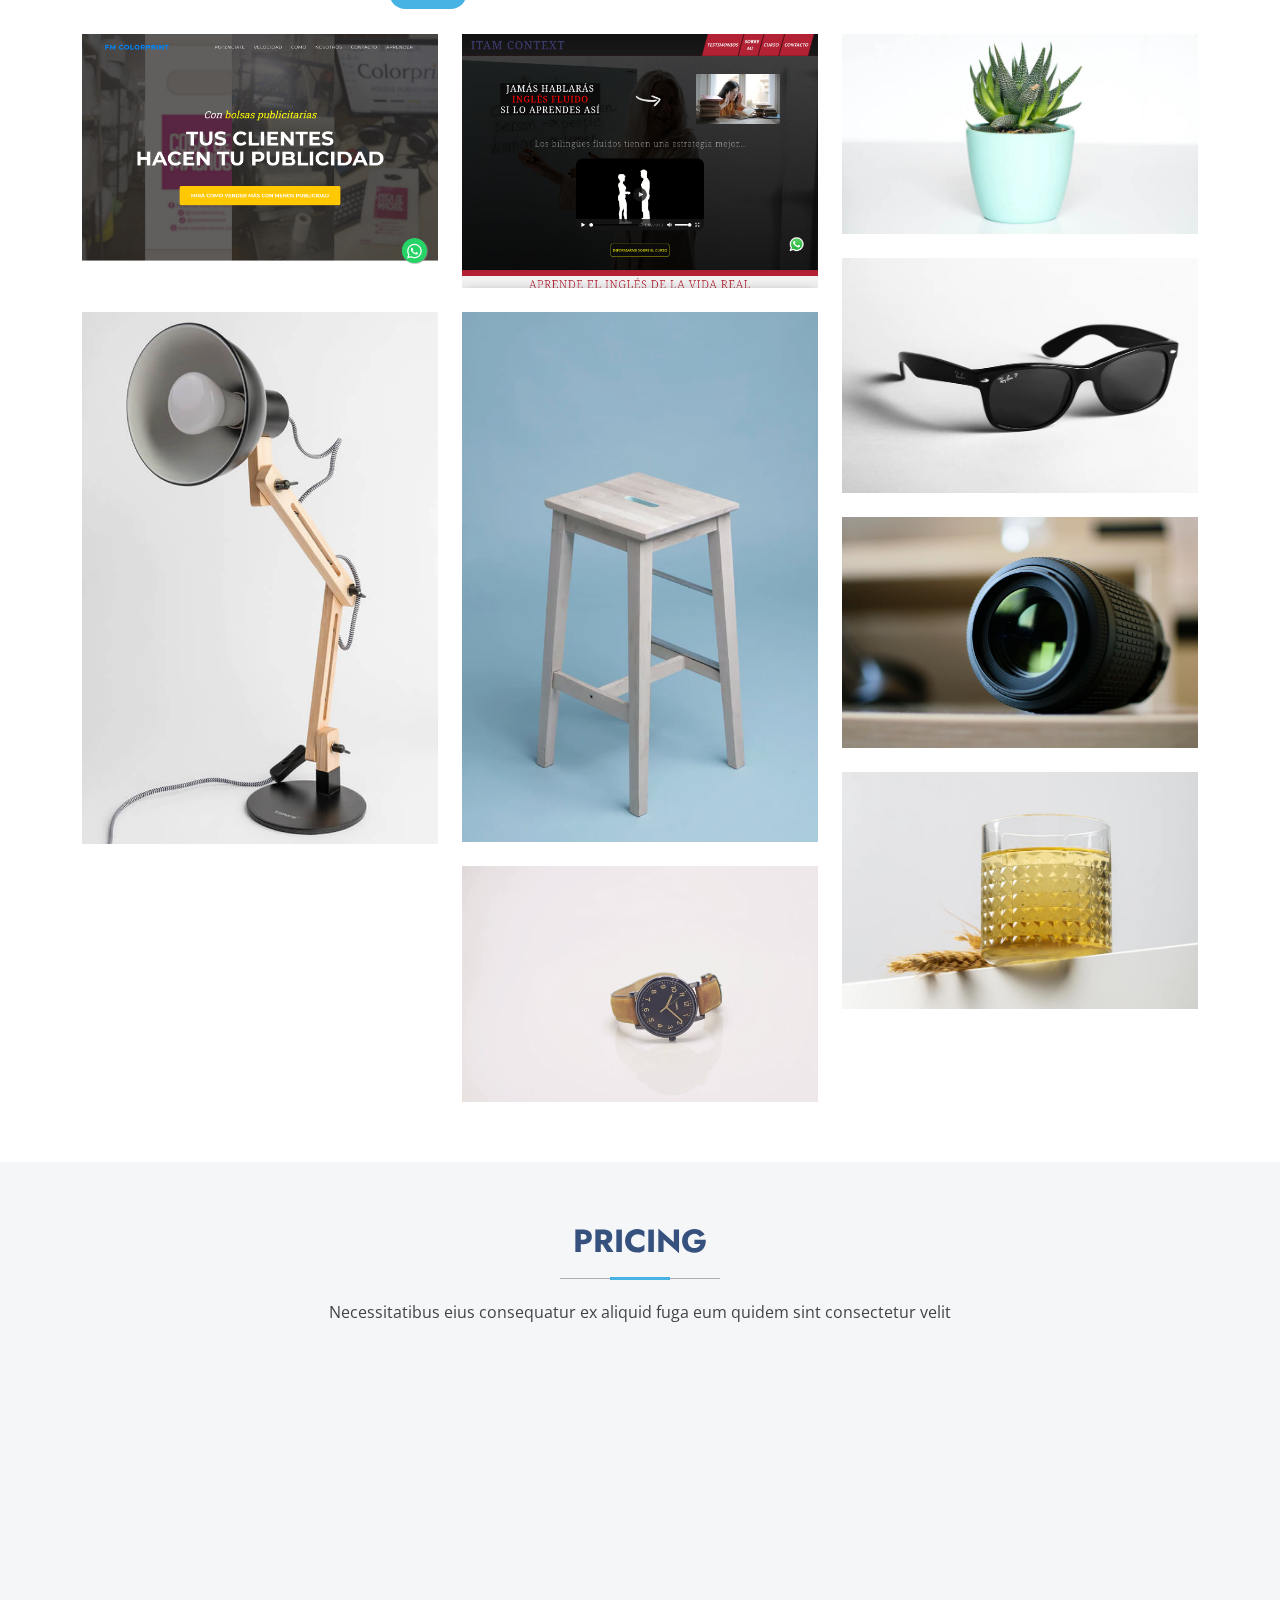
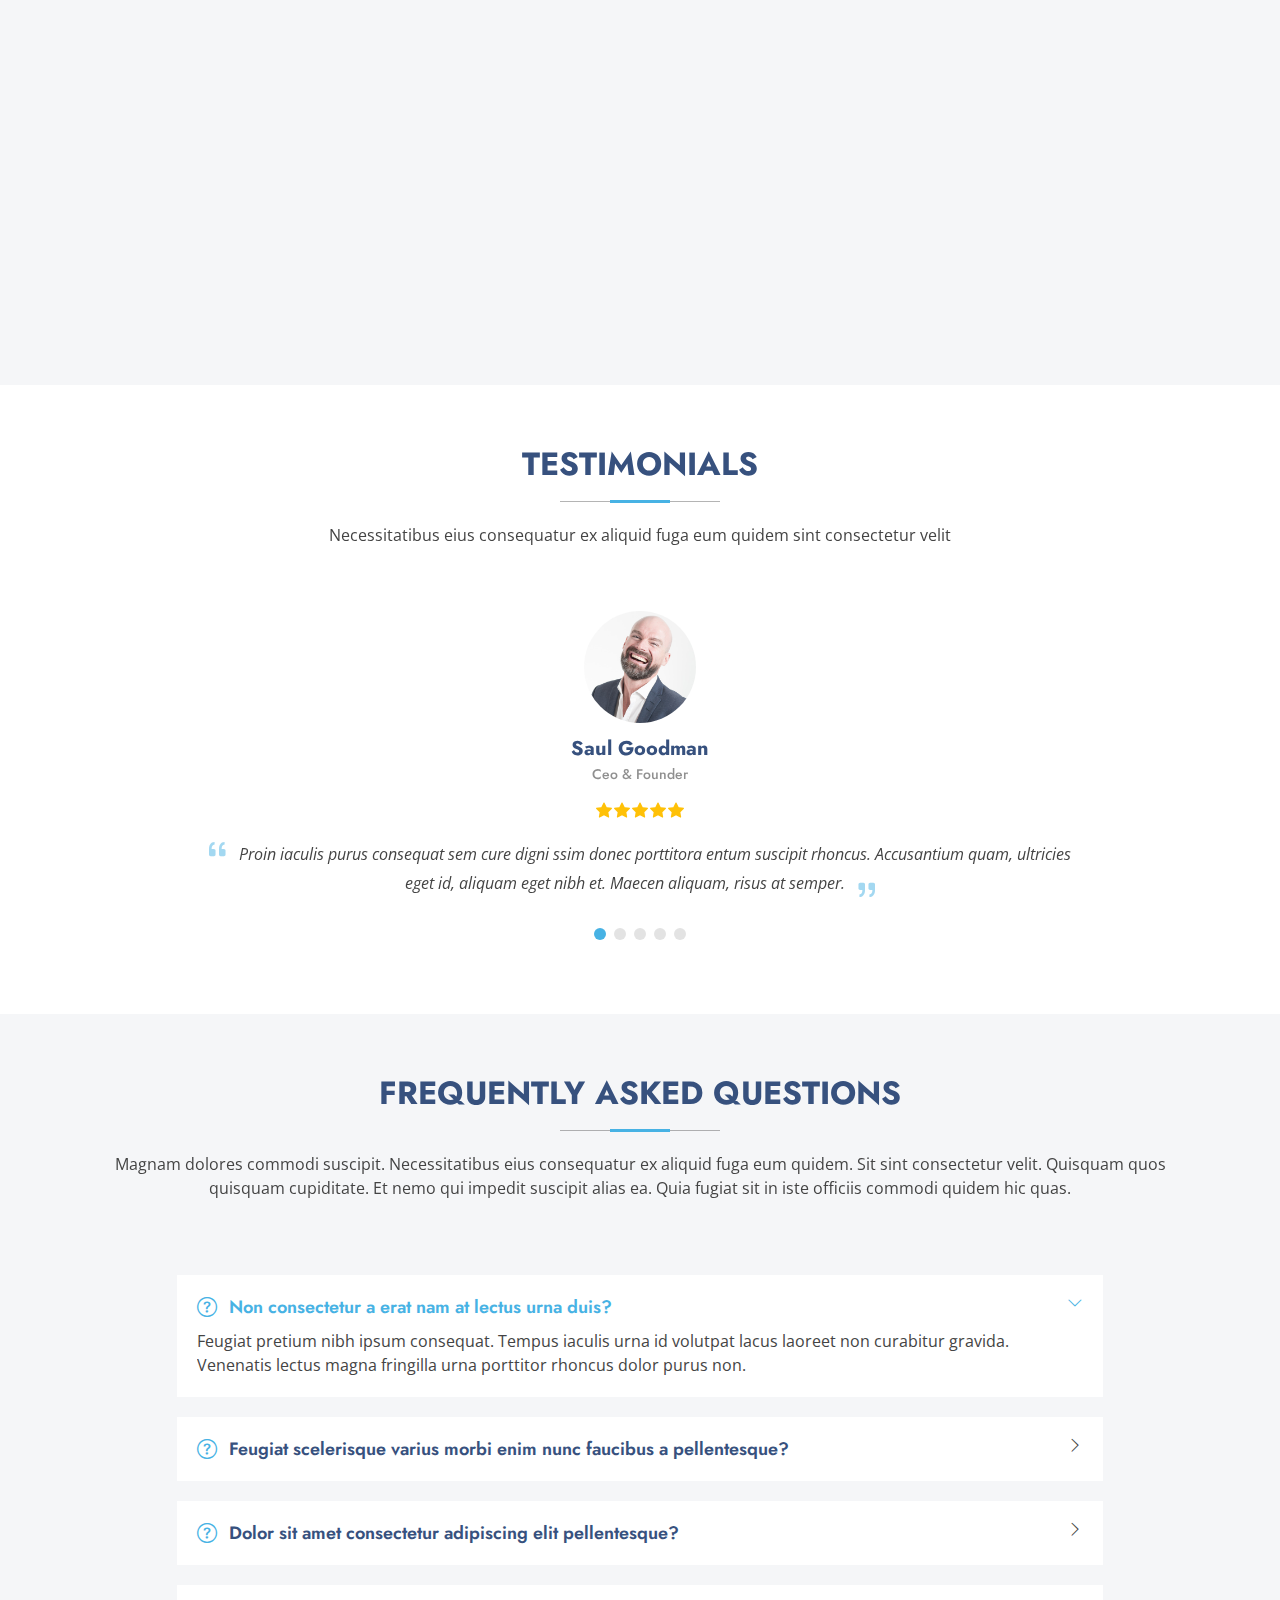
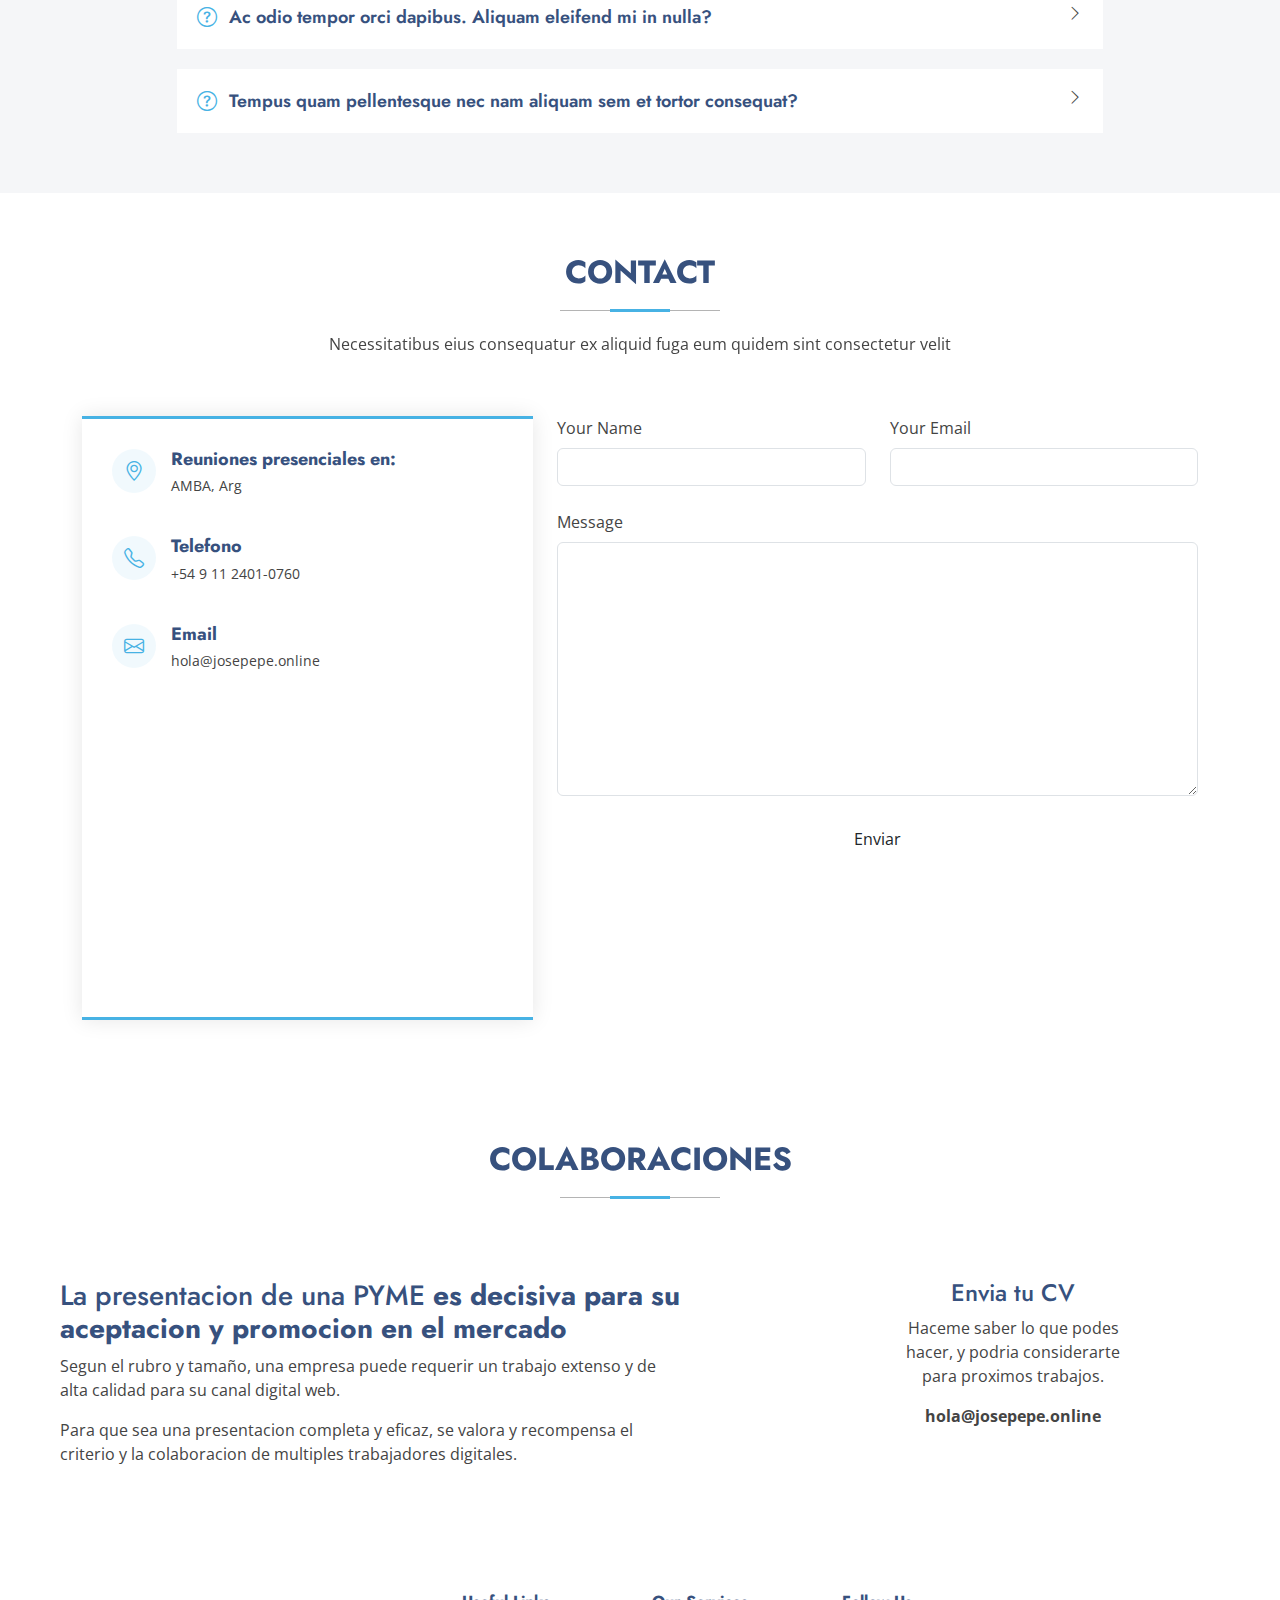
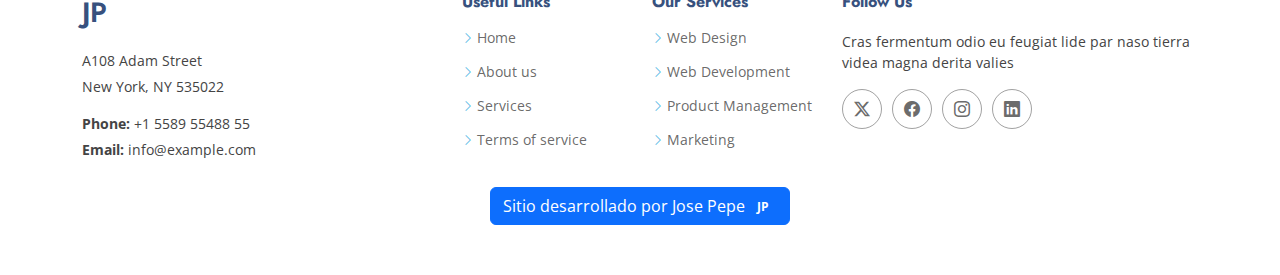
==== commit 49bbdf43: "update" ====
--- a/index.html
+++ b/index.html
@@ -89,10 +89,10 @@
             <p>Y asegurate de llegar a quien te importa</p>
             <div class="d-flex">
               <a href="#about" class="btn-watch-video d-flex align-items-center ">Leer</a>
-              <a href="https://www.youtube.com/watch?v=7_3EiG1CEXg" class="glightbox btn-watch-video d-flex align-items-center btn-get-started "><i class="bi bi-play-circle"></i><span>Ver resumen</span></a>
-            </div>
-          </div>
-          <div class="col-lg-6 order-1 order-lg-2 hero-img" data-aos="zoom-out" data-aos-delay="200">
+              <a href="https://youtu.be/KMkDmMbut8w?si=ZxmtAk4y-LBwU_PV" class="glightbox btn-watch-video d-flex align-items-center btn-get-started "><i class="bi bi-play-circle"></i><span>Ver resumen</span></a>
+            </div>
+          </div>
+          <div class="col-lg-6 order-1 order-lg-2 hero-img" >
             <img src="assets/img/hero_img.png" class="img-fluid animated" alt="">
           </div>
         </div>
@@ -211,7 +211,7 @@
           <p>Puede que no vendas en Internet, pero... <mark>¡tus clientes seguro lo usan!</mark></p>
           <br>
 
-<iframe width="560" height="315" src="https://www.youtube.com/embed/7_3EiG1CEXg?si=lKHNoZP_1DZ-G1L_" title="YouTube video player" frameborder="0" allow="accelerometer; autoplay; clipboard-write; encrypted-media; gyroscope; picture-in-picture; web-share" referrerpolicy="strict-origin-when-cross-origin" allowfullscreen></iframe>
+<iframe width="560" height="315" src="https://www.youtube.com/embed/KMkDmMbut8w?si=MDizFJ8VtITrI12e" title="YouTube video player" frameborder="0" allow="accelerometer; autoplay; clipboard-write; encrypted-media; gyroscope; picture-in-picture; web-share" referrerpolicy="strict-origin-when-cross-origin" allowfullscreen></iframe>
       </div><!-- End Section Title -->
       <!-- Section Title -->
       <div class="container section-title" data-aos="">
@@ -224,7 +224,7 @@
           <img src="./assets/img/ig_down.png" alt="">
           <br>
           <br>
-          <p>Esta información sale de <a href="https://downdetector.com.ar/problemas/instagram/">DownDetector</a> el cual registra usuarios, como tus clientes, que reportan errores en Instagram.</p>
+          <p>Esta información sale de <a href="https://downdetector.com.ar/problemas/instagram/" target="blank">DownDetector</a> el cual registra usuarios, como tus clientes, que reportan errores en Instagram.</p>
 
       </div><!-- End Section Title -->
       <div class="container">
@@ -232,17 +232,17 @@
         <div class="row gy-4">
 
           <div class="col-lg-6 content" data-aos="" data-aos-delay="100">
-            <p><a href="https://downdetector.com.ar/problemas/instagram/">mira cuantas personas estan teniendo problemas con IG hoy mismo.</a></p>
+            <p>Si te interesa mejorar el area digital de tu empresa, empeza por presentarte en tu WEB CORPORATIVA.</p>
             <ul>
-              <li><i class="bi bi-check2-circle"></i> <span>ben 1</span></li>
-              <li><i class="bi bi-check2-circle"></i> <span>ben 2</span></li>
-              <li><i class="bi bi-check2-circle"></i> <span>ben 3</span></li>
+              <li><i class="bi bi-check2-circle"></i> <span>Delega el trabajo con tranquilidad</span></li>
+              <li><i class="bi bi-check2-circle"></i> <span>Envia a potenciales clientes a tu presentacion en linea disponible 24hs</span></li>
+              <li><i class="bi bi-check2-circle"></i> <span><mark>DOMINA tu espacio</mark>, no dependas de Facebook.</span></li>
             </ul>
           </div>
 
           <div class="col-lg-6" data-aos="" data-aos-delay="200">
-            <p>some...</p>
-            <a href="#portfolio" class="read-more" ><span>Conocer otros clientes</span><i class="bi bi-arrow-right"></i></a>
+            <p>Asesorate gratuitamente</p>
+            <a href="https://api.whatsapp.com/send?phone=+54%209%2011%202401%200760&text=Hola%20JP!%20Vengo%20de%20tu%20web%20y%20queria%20consultarte%20lo%20siguiente:" target="blank" class="read-more" ><span>Asesorarme con JP</span><i class="bi bi-arrow-right"></i></a>
           </div>
 
         </div>
@@ -252,7 +252,7 @@
     </section><!-- /About Section -->
 
 
-    <!-- Why Us Section -->
+    <!-- Resolucion objeciones primarias
     <section id="why-us" class="section why-us light-background" data-builder="section">
 
       <div class="container-fluid">
@@ -277,7 +277,7 @@
                   <p>Feugiat pretium nibh ipsum consequat. Tempus iaculis urna id volutpat lacus laoreet non curabitur gravida. Venenatis lectus magna fringilla urna porttitor rhoncus dolor purus non.</p>
                 </div>
                 <i class="faq-toggle bi bi-chevron-right"></i>
-              </div><!-- End Faq item-->
+              </div><!-- 
 
               <div class="faq-item">
                 <h3><span>02</span> Feugiat scelerisque varius morbi enim nunc faucibus a pellentesque?</h3>
@@ -285,7 +285,7 @@
                   <p>Dolor sit amet consectetur adipiscing elit pellentesque habitant morbi. Id interdum velit laoreet id donec ultrices. Fringilla phasellus faucibus scelerisque eleifend donec pretium. Est pellentesque elit ullamcorper dignissim. Mauris ultrices eros in cursus turpis massa tincidunt dui.</p>
                 </div>
                 <i class="faq-toggle bi bi-chevron-right"></i>
-              </div><!-- End Faq item-->
+              </div><!--
 
               <div class="faq-item">
                 <h3><span>03</span> Dolor sit amet consectetur adipiscing elit pellentesque?</h3>
@@ -293,7 +293,7 @@
                   <p>Eleifend mi in nulla posuere sollicitudin aliquam ultrices sagittis orci. Faucibus pulvinar elementum integer enim. Sem nulla pharetra diam sit amet nisl suscipit. Rutrum tellus pellentesque eu tincidunt. Lectus urna duis convallis convallis tellus. Urna molestie at elementum eu facilisis sed odio morbi quis</p>
                 </div>
                 <i class="faq-toggle bi bi-chevron-right"></i>
-              </div><!-- End Faq item-->
+              </div><!-- End 
 
             </div>
 
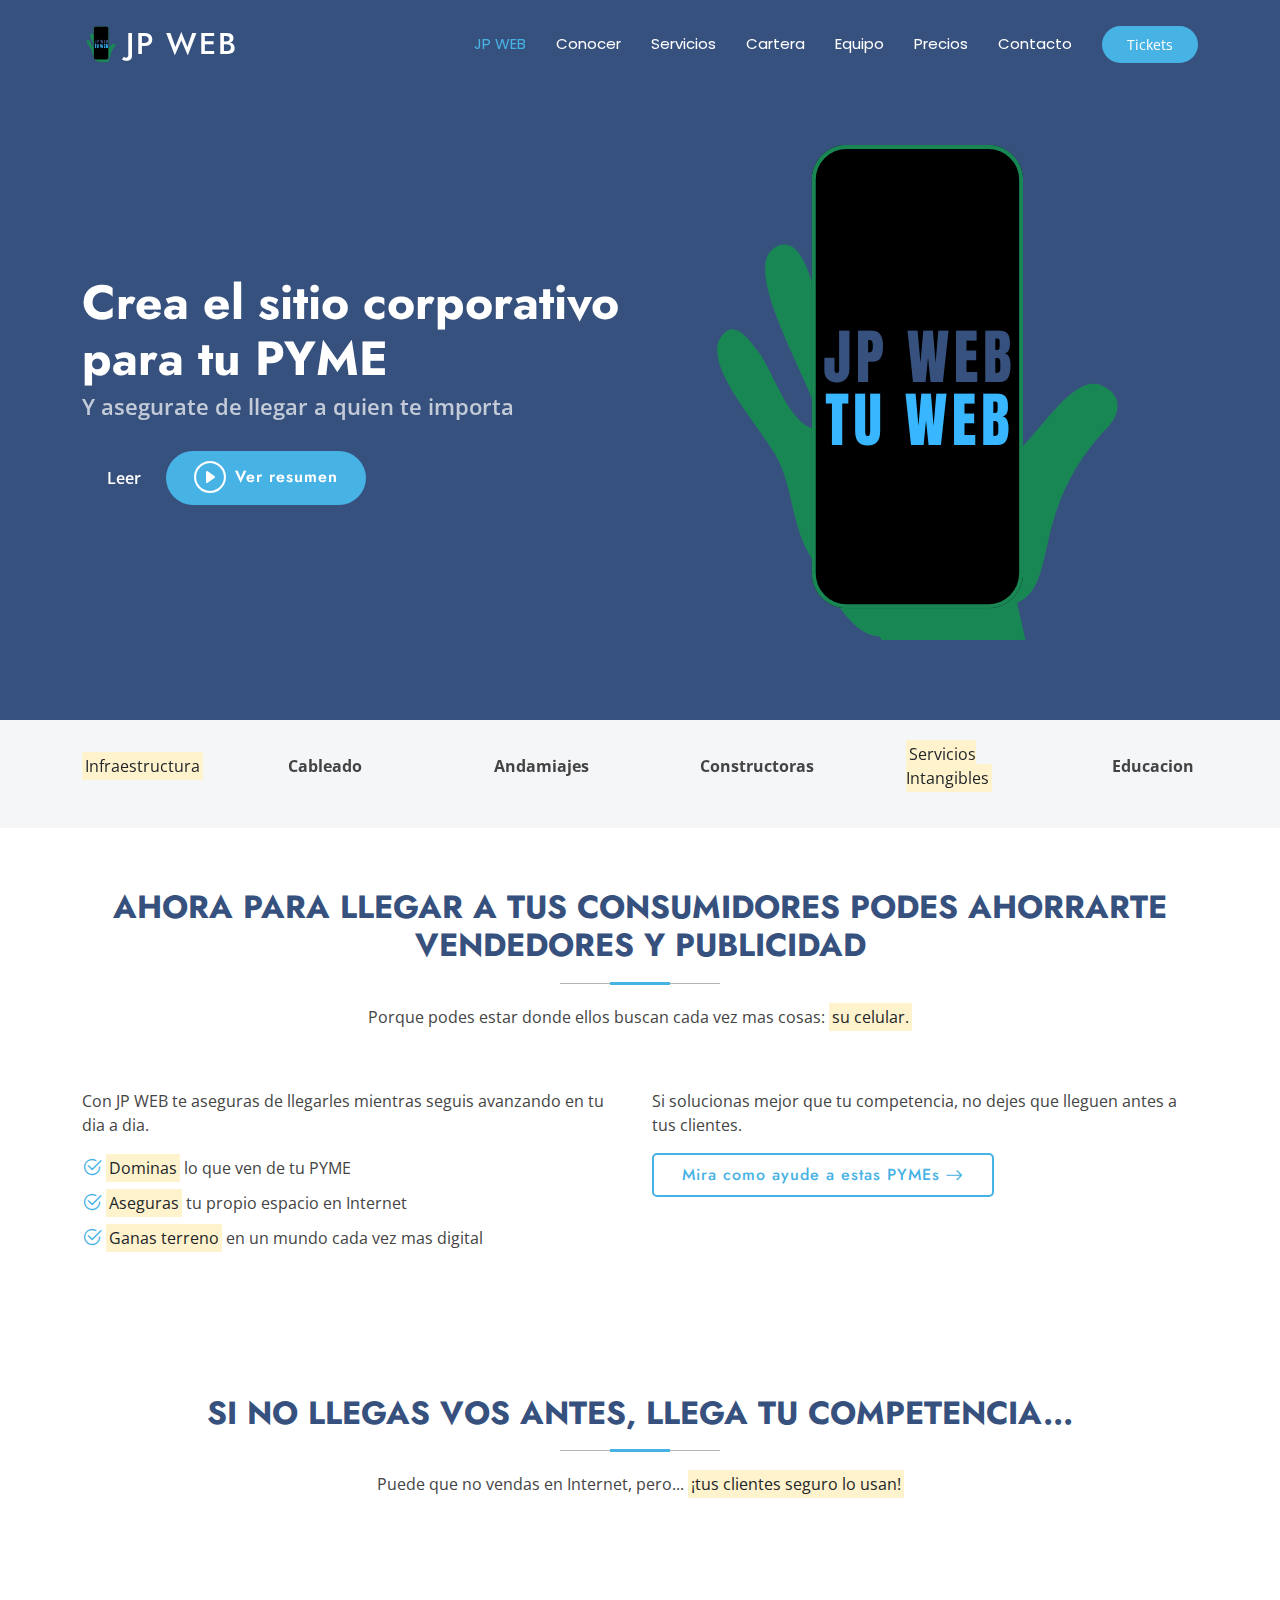
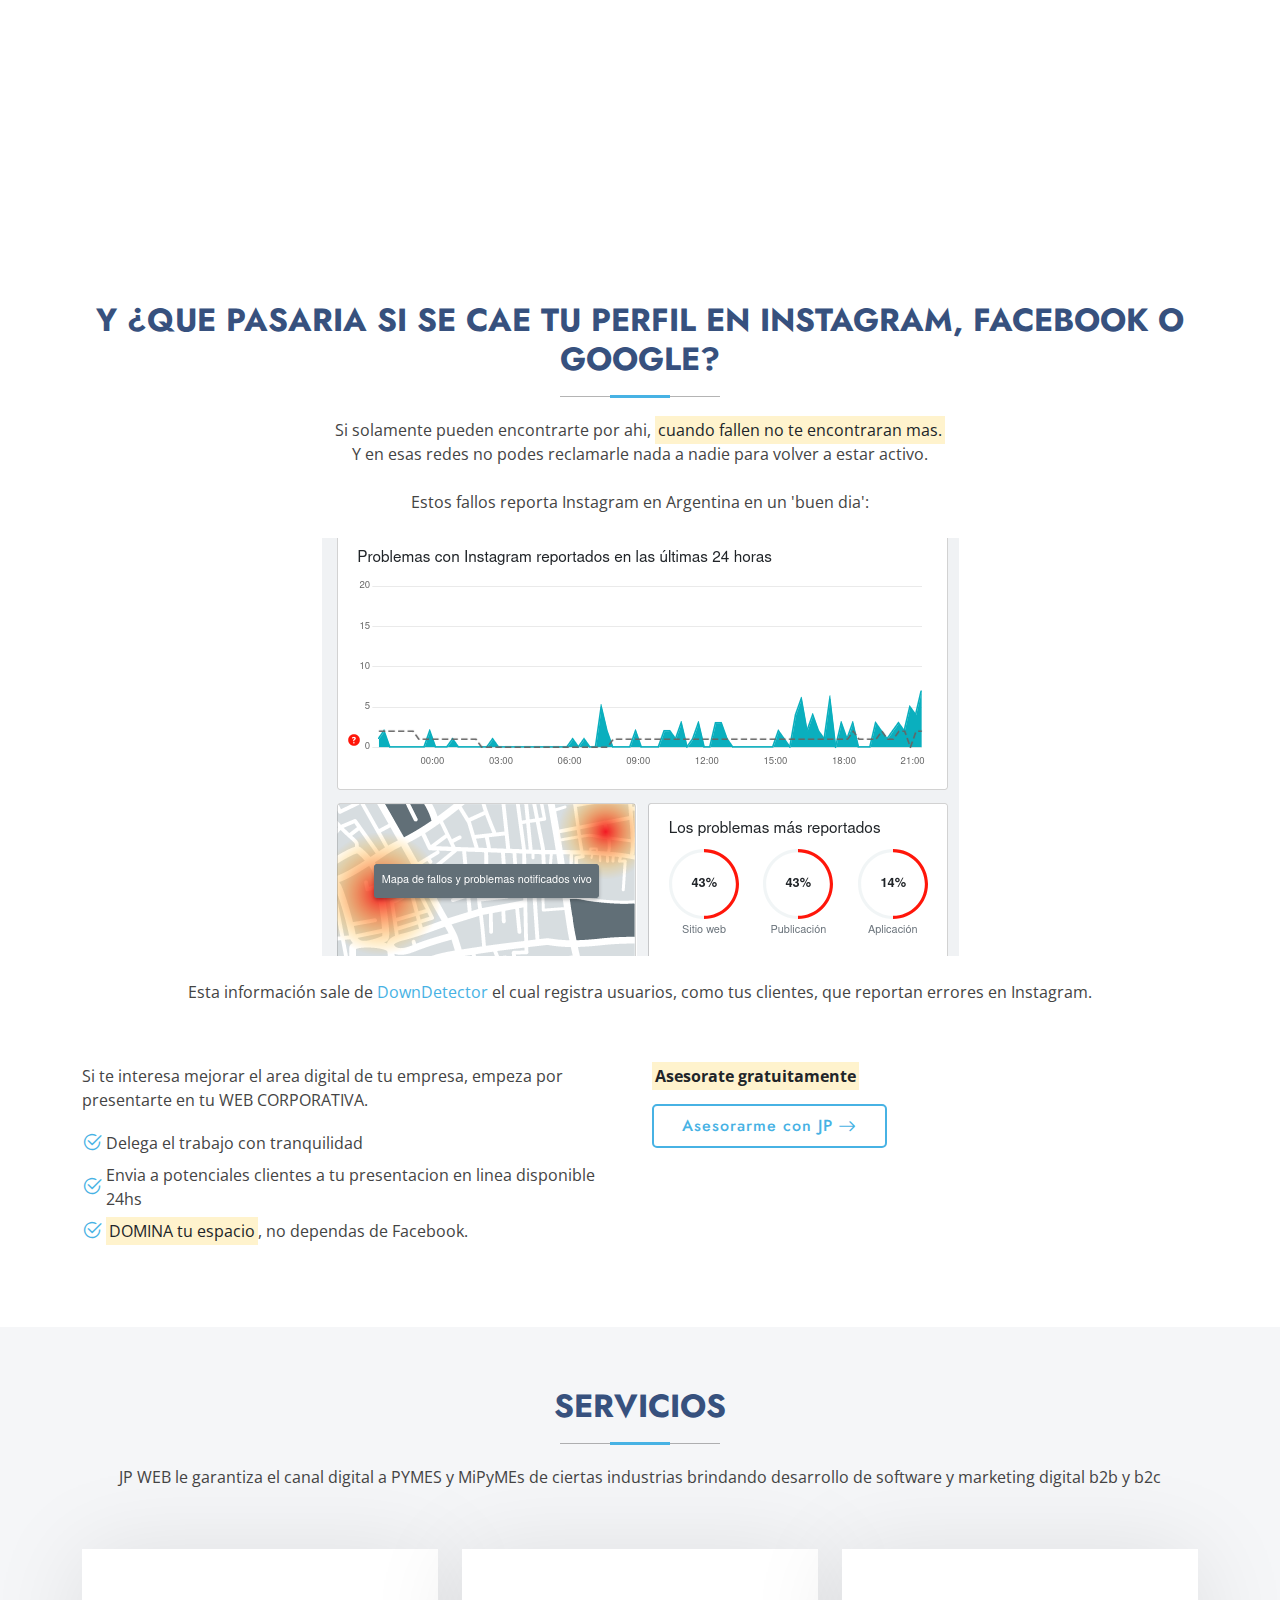
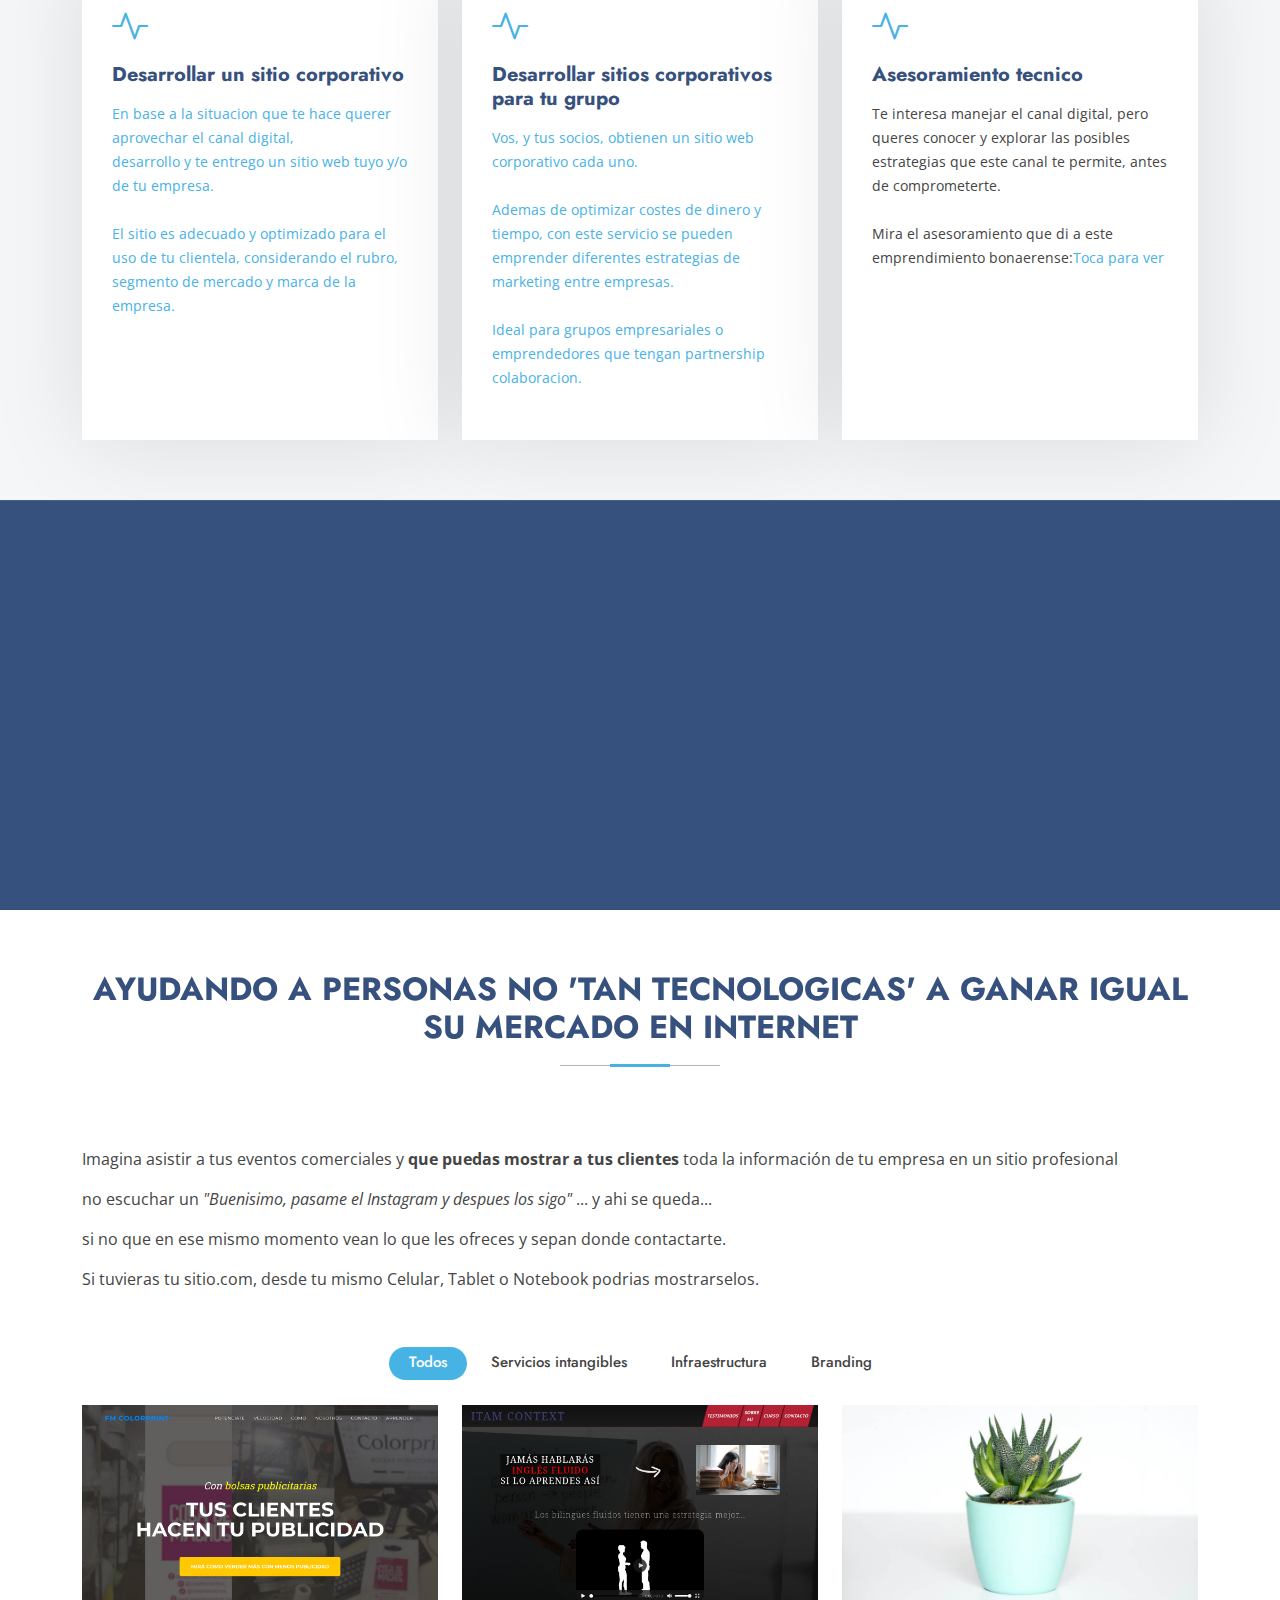
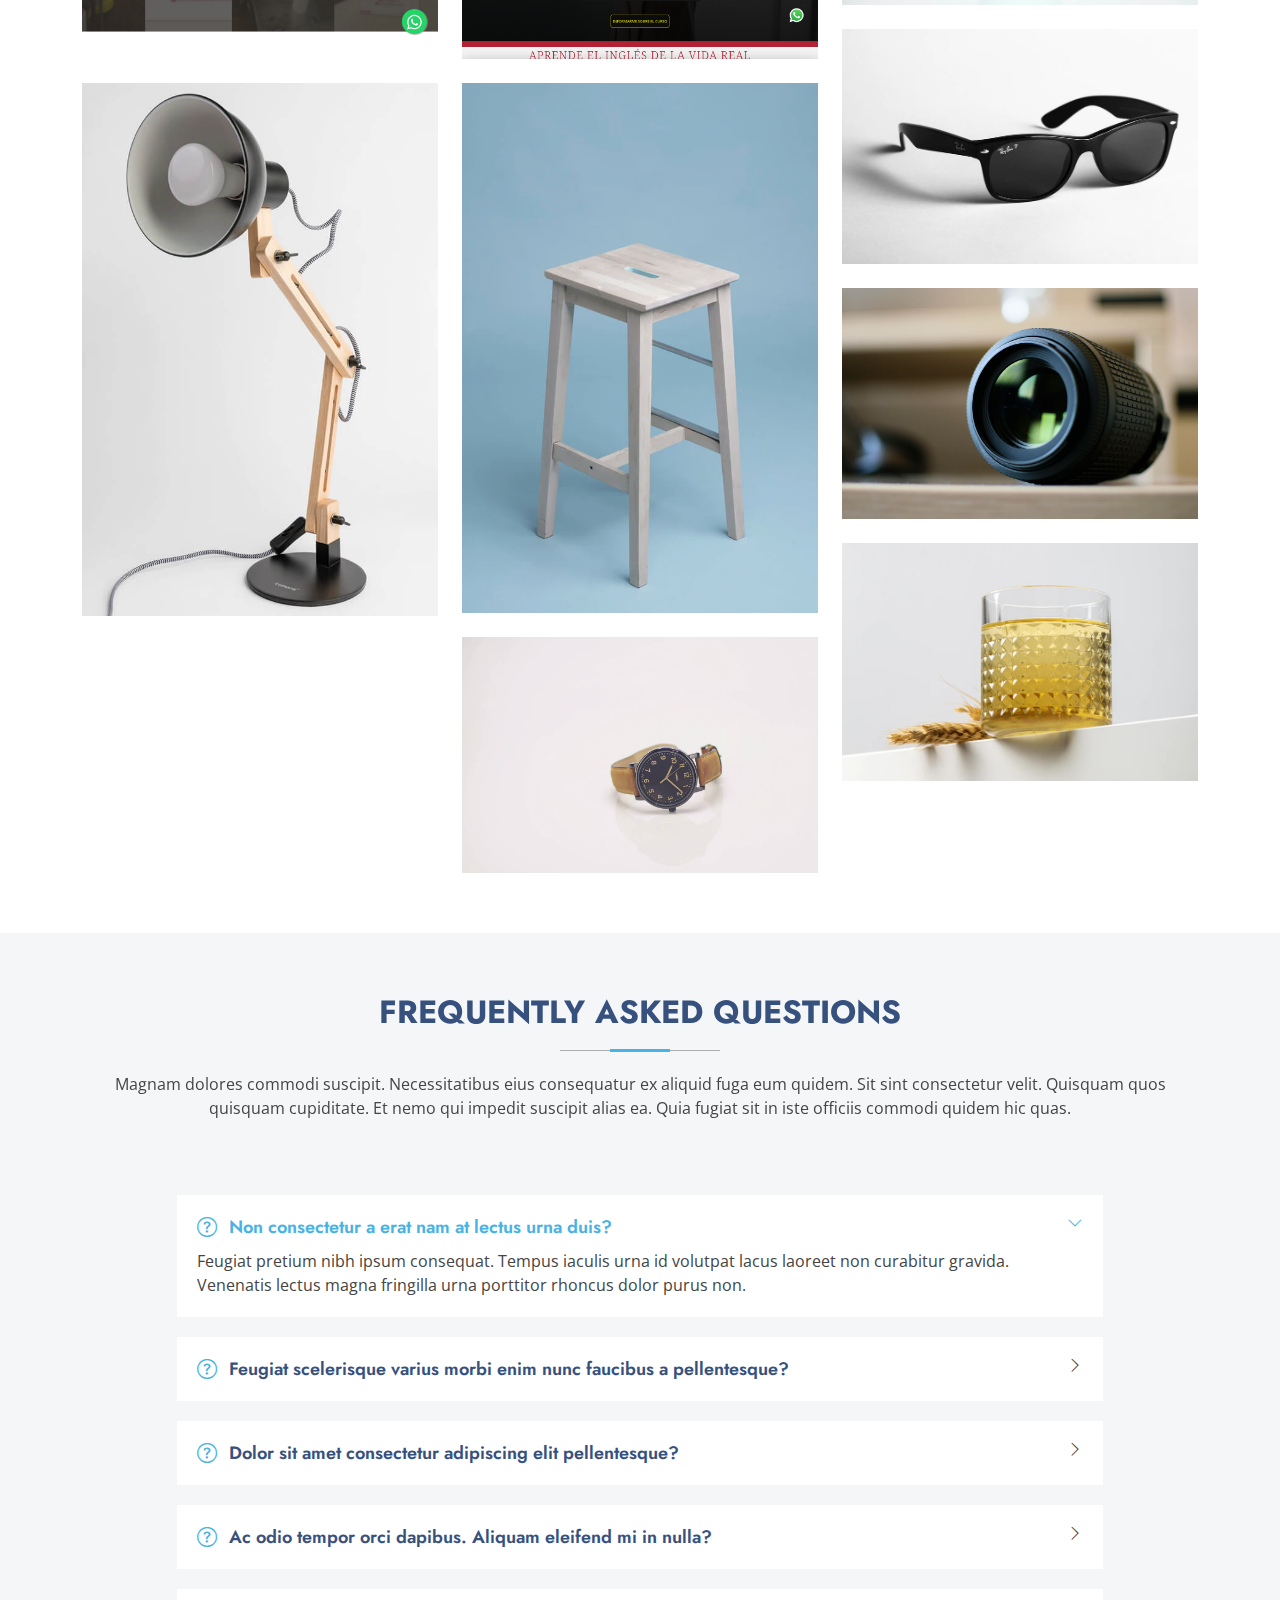
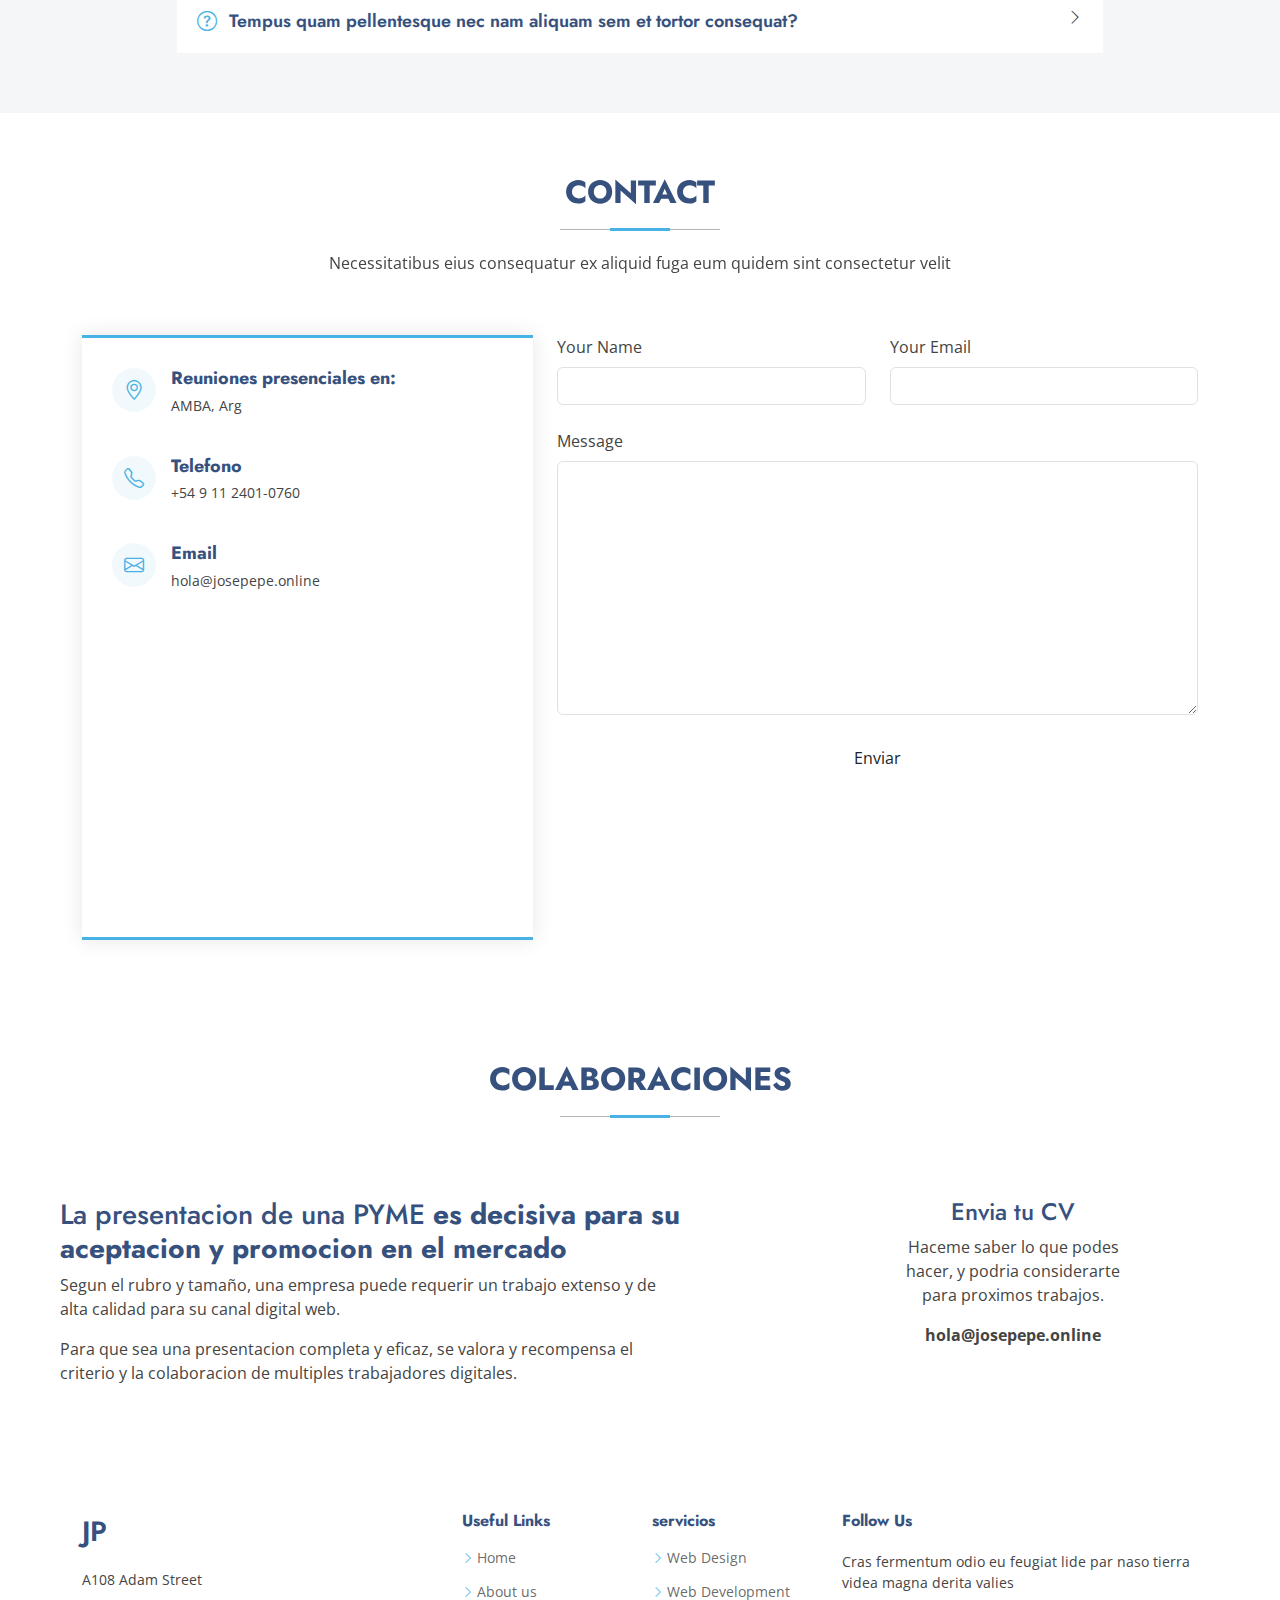
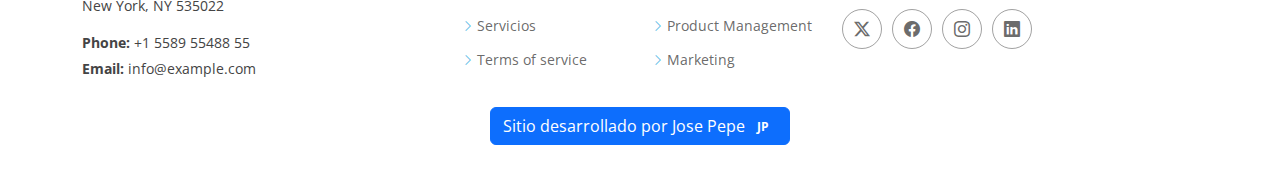
==== commit 7282ef66: "update" ====
--- a/index.html
+++ b/index.html
@@ -45,7 +45,7 @@
         <ul>
           <li><a href="#hero" class="active">JP WEB</a></li>
           <li><a href="#about">Conocer</a></li>
-          <li><a href="#services">Servicios</a></li>
+          <li><a href="#servicios">Servicios</a></li>
           <li><a href="#portfolio">Cartera</a></li>
           <li><a href="#team">Equipo</a></li>
           <li><a href="#pricing">Precios</a></li>
@@ -241,7 +241,7 @@
           </div>
 
           <div class="col-lg-6" data-aos="" data-aos-delay="200">
-            <p>Asesorate gratuitamente</p>
+            <p><mark><strong>Asesorate gratuitamente</strong></mark></p>
             <a href="https://api.whatsapp.com/send?phone=+54%209%2011%202401%200760&text=Hola%20JP!%20Vengo%20de%20tu%20web%20y%20queria%20consultarte%20lo%20siguiente:" target="blank" class="read-more" ><span>Asesorarme con JP</span><i class="bi bi-arrow-right"></i></a>
           </div>
 
@@ -308,7 +308,7 @@
 
     </section><!-- /Why Us Section -->
 
-    <!-- Skills Section -->
+    <!-- Skills Section
     <section id="skills" class="skills section">
 
       <div class="container" data-aos="" data-aos-delay="100">
@@ -333,28 +333,28 @@
                 <div class="progress-bar-wrap">
                   <div class="progress-bar" role="progressbar" aria-valuenow="100" aria-valuemin="0" aria-valuemax="100"></div>
                 </div>
-              </div><!-- End Skills Item -->
+              </div><!-- End Skills Item 
 
               <div class="progress">
                 <span class="skill"><span>CSS</span> <i class="val">90%</i></span>
                 <div class="progress-bar-wrap">
                   <div class="progress-bar" role="progressbar" aria-valuenow="90" aria-valuemin="0" aria-valuemax="100"></div>
                 </div>
-              </div><!-- End Skills Item -->
+              </div><!-- End Skills Item 
 
               <div class="progress">
                 <span class="skill"><span>JavaScript</span> <i class="val">75%</i></span>
                 <div class="progress-bar-wrap">
                   <div class="progress-bar" role="progressbar" aria-valuenow="75" aria-valuemin="0" aria-valuemax="100"></div>
                 </div>
-              </div><!-- End Skills Item -->
+              </div><!-- End Skills Item
 
               <div class="progress">
                 <span class="skill"><span>Photoshop</span> <i class="val">55%</i></span>
                 <div class="progress-bar-wrap">
                   <div class="progress-bar" role="progressbar" aria-valuenow="55" aria-valuemin="0" aria-valuemax="100"></div>
                 </div>
-              </div><!-- End Skills Item -->
+              </div><!-- End Skills Item 
 
             </div>
 
@@ -365,56 +365,60 @@
 
     </section><!-- /Skills Section -->
 
-    <!-- Services Section -->
-    <section id="services" class="services section light-background">
+    <!-- servicios Section -->
+    <section id="servicios" class="services section light-background">
 
       <!-- Section Title -->
       <div class="container section-title" data-aos="">
-        <h2>Services</h2>
-        <p>Necessitatibus eius consequatur ex aliquid fuga eum quidem sint consectetur velit</p>
+        <h2>servicios</h2>
+        <p>JP WEB le garantiza el canal digital a PYMES y MiPyMEs de ciertas industrias brindando desarrollo de software y marketing digital b2b y b2c</p>
       </div><!-- End Section Title -->
 
       <div class="container">
 
         <div class="row gy-4">
 
-          <div class="col-xl-3 col-md-6 d-flex" data-aos="" data-aos-delay="100">
+          <div class="col-xl-4 col-md-6 d-flex" data-aos="" data-aos-delay="100">
+<a href="" class="stretched-link">
             <div class="service-item position-relative">
               <div class="icon"><i class="bi bi-activity icon"></i></div>
-              <h4><a href="" class="stretched-link">Lorem Ipsum</a></h4>
-              <p>Voluptatum deleniti atque corrupti quos dolores et quas molestias excepturi</p>
-            </div>
+              <h4>Desarrollar un sitio corporativo</h4>
+              <p>En base a la situacion que te hace querer aprovechar el canal digital, <br> desarrollo y te entrego un sitio web tuyo y/o de tu empresa.</p>
+                  <br>
+              <p>El sitio es adecuado y optimizado para el uso de tu clientela, considerando el rubro, segmento de mercado y marca de la empresa.</p>
+            </div>
+</a>
           </div><!-- End Service Item -->
-
-          <div class="col-xl-3 col-md-6 d-flex" data-aos="" data-aos-delay="200">
+          <div class="col-xl-4 col-md-6 d-flex" data-aos="" data-aos-delay="100">
+<a href="" class="stretched-link">
             <div class="service-item position-relative">
-              <div class="icon"><i class="bi bi-bounding-box-circles icon"></i></div>
-              <h4><a href="" class="stretched-link">Sed ut perspici</a></h4>
-              <p>Duis aute irure dolor in reprehenderit in voluptate velit esse cillum dolore</p>
-            </div>
+              <div class="icon"><i class="bi bi-activity icon"></i></div>
+              <h4>Desarrollar sitios corporativos para tu grupo</h4>
+              <p>Vos, y tus socios, obtienen un sitio web corporativo cada uno.</p>
+                  <br>
+                  <p>Ademas de optimizar costes de dinero y tiempo, con este servicio se pueden emprender diferentes estrategias de marketing entre empresas.</p>
+                  <br>
+                  <p>Ideal para grupos empresariales o emprendedores que tengan partnership colaboracion.</p>
+            </div>
+</a>
           </div><!-- End Service Item -->
-
-          <div class="col-xl-3 col-md-6 d-flex" data-aos="" data-aos-delay="300">
+          <div class="col-xl-4 col-md-6 d-flex" data-aos="" data-aos-delay="100">
             <div class="service-item position-relative">
-              <div class="icon"><i class="bi bi-calendar4-week icon"></i></div>
-              <h4><a href="" class="stretched-link">Magni Dolores</a></h4>
-              <p>Excepteur sint occaecat cupidatat non proident, sunt in culpa qui officia</p>
+              <div class="icon"><i class="bi bi-activity icon"></i></div>
+              <h4>Asesoramiento tecnico</h4>
+              <p>Te interesa manejar el canal digital, pero queres conocer y explorar las posibles estrategias que este canal te permite, antes de comprometerte.</p>
+                  <br>
+                  <p>Mira el asesoramiento que di a este emprendimiento bonaerense:<a href="https://www.youtube.com/watch?v=oAW4nUF8HnE" target="blank">Toca para ver</a></p>
             </div>
           </div><!-- End Service Item -->
 
-          <div class="col-xl-3 col-md-6 d-flex" data-aos="" data-aos-delay="400">
-            <div class="service-item position-relative">
-              <div class="icon"><i class="bi bi-broadcast icon"></i></div>
-              <h4><a href="" class="stretched-link">Nemo Enim</a></h4>
-              <p>At vero eos et accusamus et iusto odio dignissimos ducimus qui blanditiis</p>
-            </div>
-          </div><!-- End Service Item -->
-
-        </div>
-
-      </div>
-
-    </section><!-- /Services Section -->
+
+
+        </div>
+
+      </div>
+
+    </section><!-- /servicios Section -->
 
     <!-- Call To Action Section -->
     <section id="call-to-action" class="call-to-action section dark-background">
@@ -425,11 +429,12 @@
 
         <div class="row" data-aos="zoom-in" data-aos-delay="100">
           <div class="col-xl-9 text-center text-xl-start">
-            <h3>Call To Action</h3>
-            <p>Duis aute irure dolor in reprehenderit in voluptate velit esse cillum dolore eu fugiat nulla pariatur. Excepteur sint occaecat cupidatat non proident, sunt in culpa qui officia deserunt mollit anim id est laborum.</p>
+            <h3>Pedi hoy tu informe de simulacion!</h3>
+            <p>¿Queres comprender mejor como mejorara el rendimiento y eficiencia de tu empresa al contar con una Web Corporativa?</p>
+            <p>Pedime una muestra tangible de como tu empresa puede mejorar al ganar mercado online, y yo te armare un informe de simulacion completamente gratuito.</p>
           </div>
           <div class="col-xl-3 cta-btn-container text-center">
-            <a class="cta-btn align-middle" href="#">Call To Action</a>
+            <a class="cta-btn align-middle" href="#">Pedir informe gratuito</a>
           </div>
         </div>
 
@@ -564,15 +569,14 @@
 
     </section><!-- /Portfolio Section -->
 
-
-    <!-- Pricing Section -->
+<!--
+    <!-- Pricing Section
     <section id="pricing" class="pricing section light-background">
 
-      <!-- Section Title -->
       <div class="container section-title" data-aos="">
         <h2>Pricing</h2>
         <p>Necessitatibus eius consequatur ex aliquid fuga eum quidem sint consectetur velit</p>
-      </div><!-- End Section Title -->
+      </div>
 
       <div class="container">
 
@@ -591,8 +595,7 @@
               </ul>
               <a href="#" class="buy-btn">Buy Now</a>
             </div>
-          </div><!-- End Pricing Item -->
-
+          </div>
           <div class="col-lg-4" data-aos="zoom-in" data-aos-delay="200">
             <div class="pricing-item featured">
               <h3>Business Plan</h3>
@@ -606,7 +609,7 @@
               </ul>
               <a href="#" class="buy-btn">Buy Now</a>
             </div>
-          </div><!-- End Pricing Item -->
+          </div>
 
           <div class="col-lg-4" data-aos="zoom-in" data-aos-delay="300">
             <div class="pricing-item">
@@ -621,7 +624,7 @@
               </ul>
               <a href="#" class="buy-btn">Buy Now</a>
             </div>
-          </div><!-- End Pricing Item -->
+          </div>
 
         </div>
 
@@ -629,14 +632,14 @@
 
     </section><!-- /Pricing Section -->
 
-    <!-- Testimonials Section -->
+    <!-- Testimonials Section
     <section id="testimonials" class="testimonials section">
 
-      <!-- Section Title -->
+      <!-- Section Title
       <div class="container section-title" data-aos="">
         <h2>Testimonials</h2>
         <p>Necessitatibus eius consequatur ex aliquid fuga eum quidem sint consectetur velit</p>
-      </div><!-- End Section Title -->
+      </div><!-- End Section Title
 
       <div class="container" data-aos="" data-aos-delay="100">
 
@@ -672,7 +675,7 @@
                   <i class="bi bi-quote quote-icon-right"></i>
                 </p>
               </div>
-            </div><!-- End testimonial item -->
+            </div><!-- End testimonial item 
 
             <div class="swiper-slide">
               <div class="testimonial-item">
@@ -688,7 +691,7 @@
                   <i class="bi bi-quote quote-icon-right"></i>
                 </p>
               </div>
-            </div><!-- End testimonial item -->
+            </div><!-- End testimonial item
 
             <div class="swiper-slide">
               <div class="testimonial-item">
@@ -704,7 +707,7 @@
                   <i class="bi bi-quote quote-icon-right"></i>
                 </p>
               </div>
-            </div><!-- End testimonial item -->
+            </div><!-- End testimonial item
 
             <div class="swiper-slide">
               <div class="testimonial-item">
@@ -720,7 +723,7 @@
                   <i class="bi bi-quote quote-icon-right"></i>
                 </p>
               </div>
-            </div><!-- End testimonial item -->
+            </div><!-- End testimonial item
 
             <div class="swiper-slide">
               <div class="testimonial-item">
@@ -736,7 +739,7 @@
                   <i class="bi bi-quote quote-icon-right"></i>
                 </p>
               </div>
-            </div><!-- End testimonial item -->
+            </div><!-- End testimonial item
 
           </div>
           <div class="swiper-pagination"></div>
@@ -969,13 +972,13 @@
           <ul>
             <li><i class="bi bi-chevron-right"></i> <a href="#">Home</a></li>
             <li><i class="bi bi-chevron-right"></i> <a href="#">About us</a></li>
-            <li><i class="bi bi-chevron-right"></i> <a href="#">Services</a></li>
+            <li><i class="bi bi-chevron-right"></i> <a href="#">Servicios</a></li>
             <li><i class="bi bi-chevron-right"></i> <a href="#">Terms of service</a></li>
           </ul>
         </div>
 
         <div class="col-lg-2 col-md-3 footer-links">
-          <h4>Our Services</h4>
+          <h4>servicios</h4>
           <ul>
             <li><i class="bi bi-chevron-right"></i> <a href="#">Web Design</a></li>
             <li><i class="bi bi-chevron-right"></i> <a href="#">Web Development</a></li>
--- a/assets/css/main.css
+++ b/assets/css/main.css
@@ -2062,3 +2062,5 @@
 .starter-section {
   /* Add your styles here */
 }
+
+
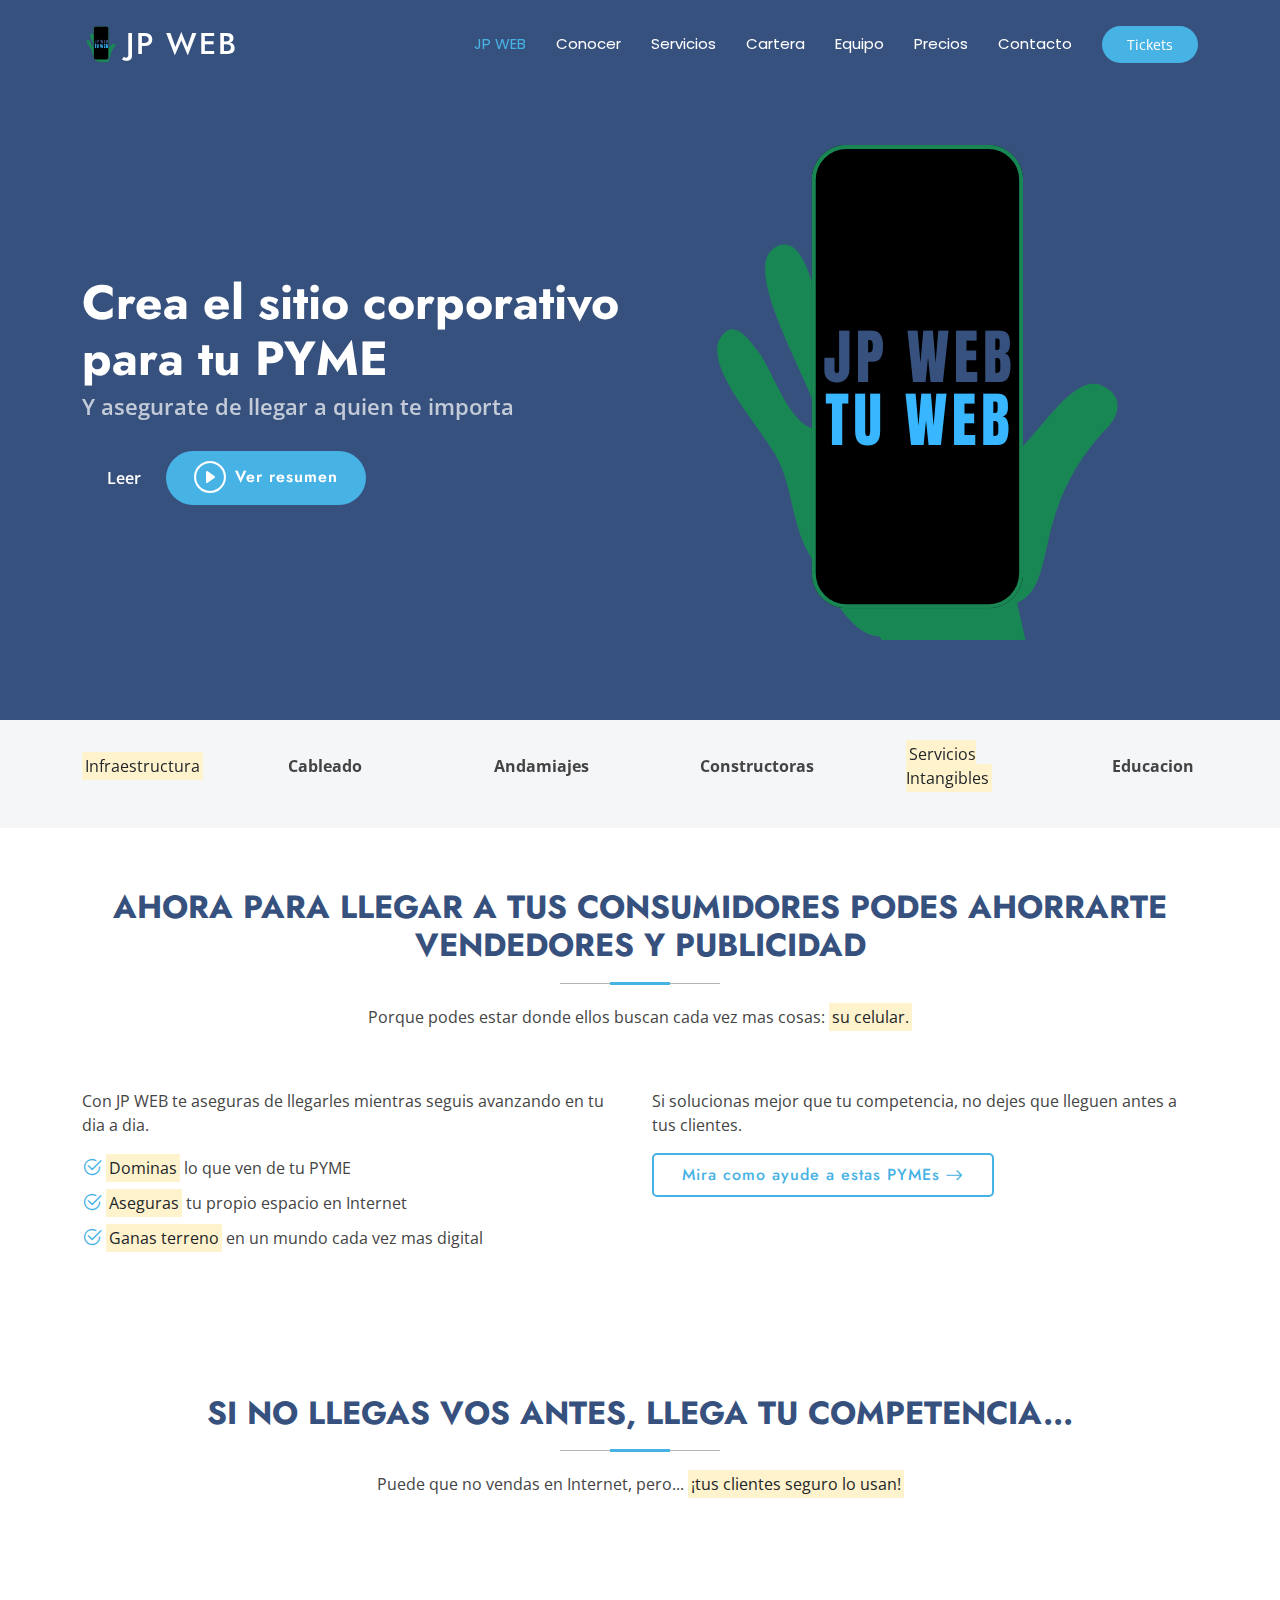
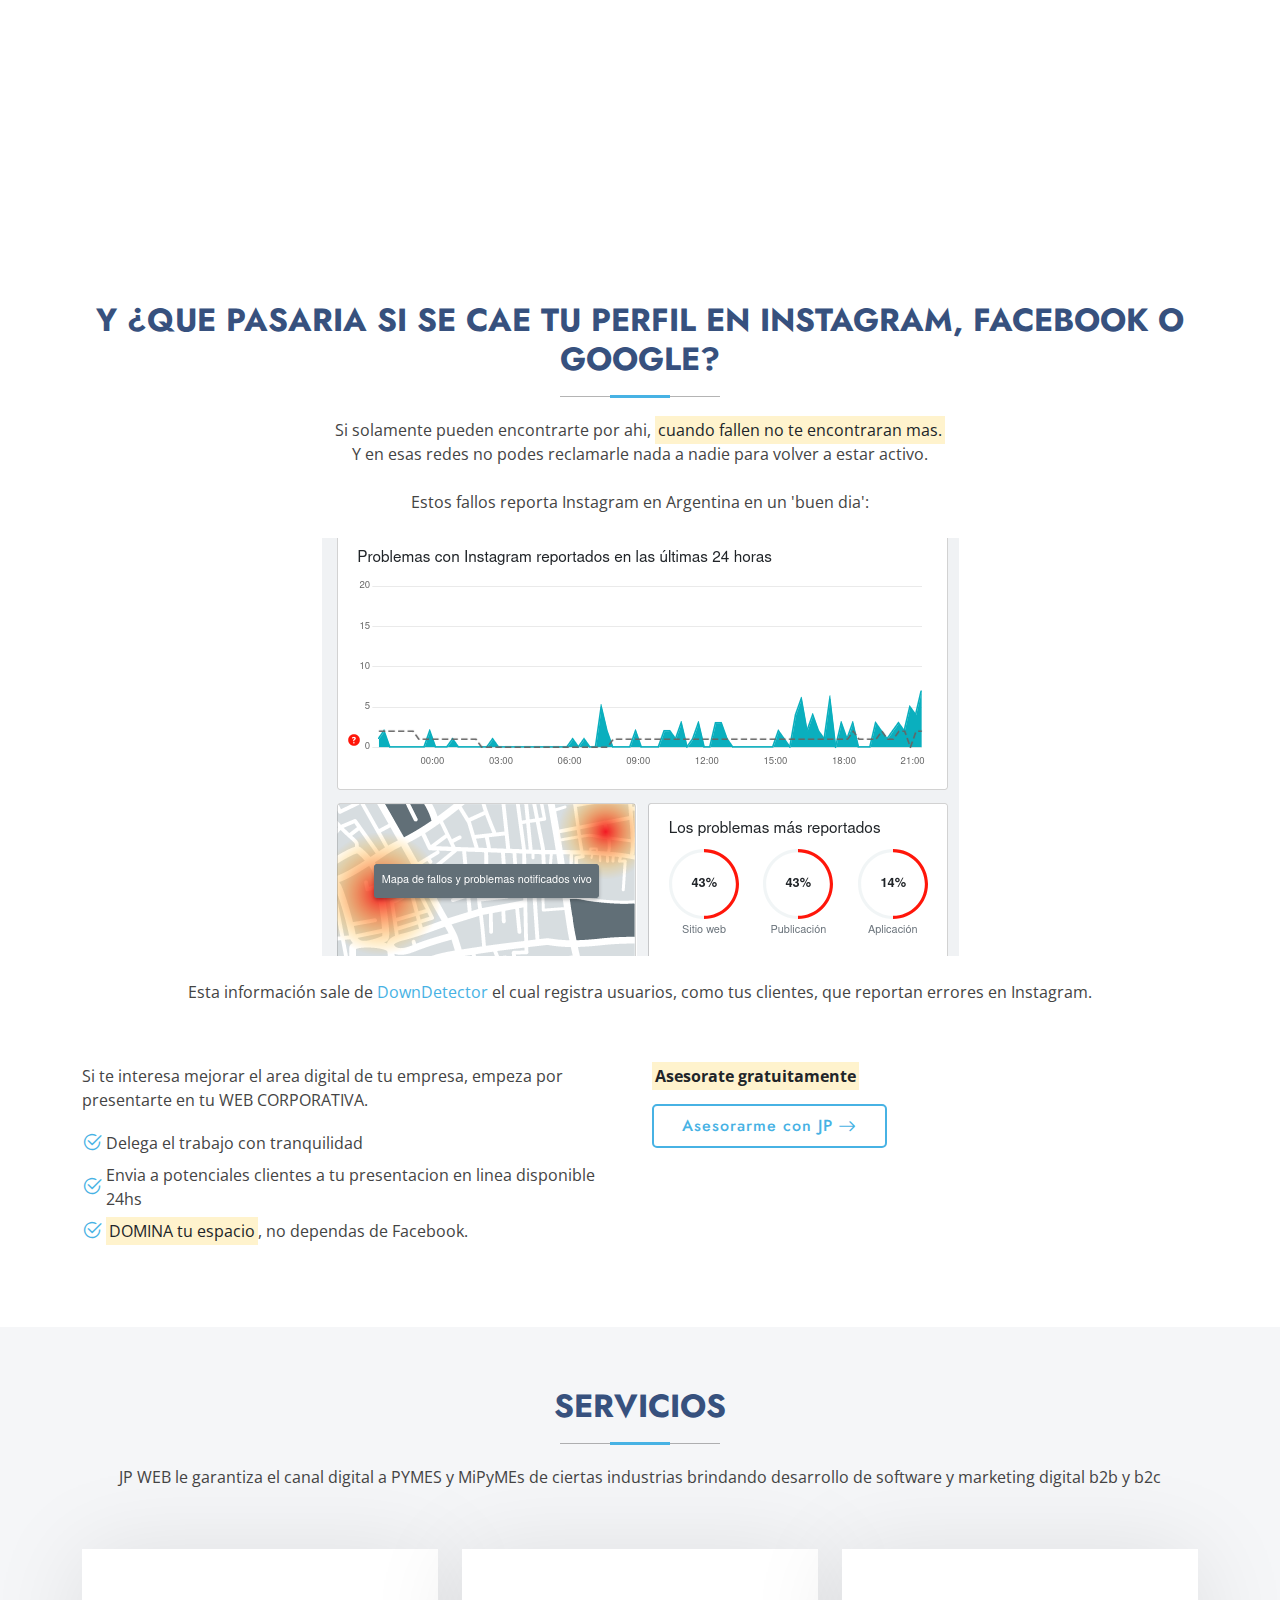
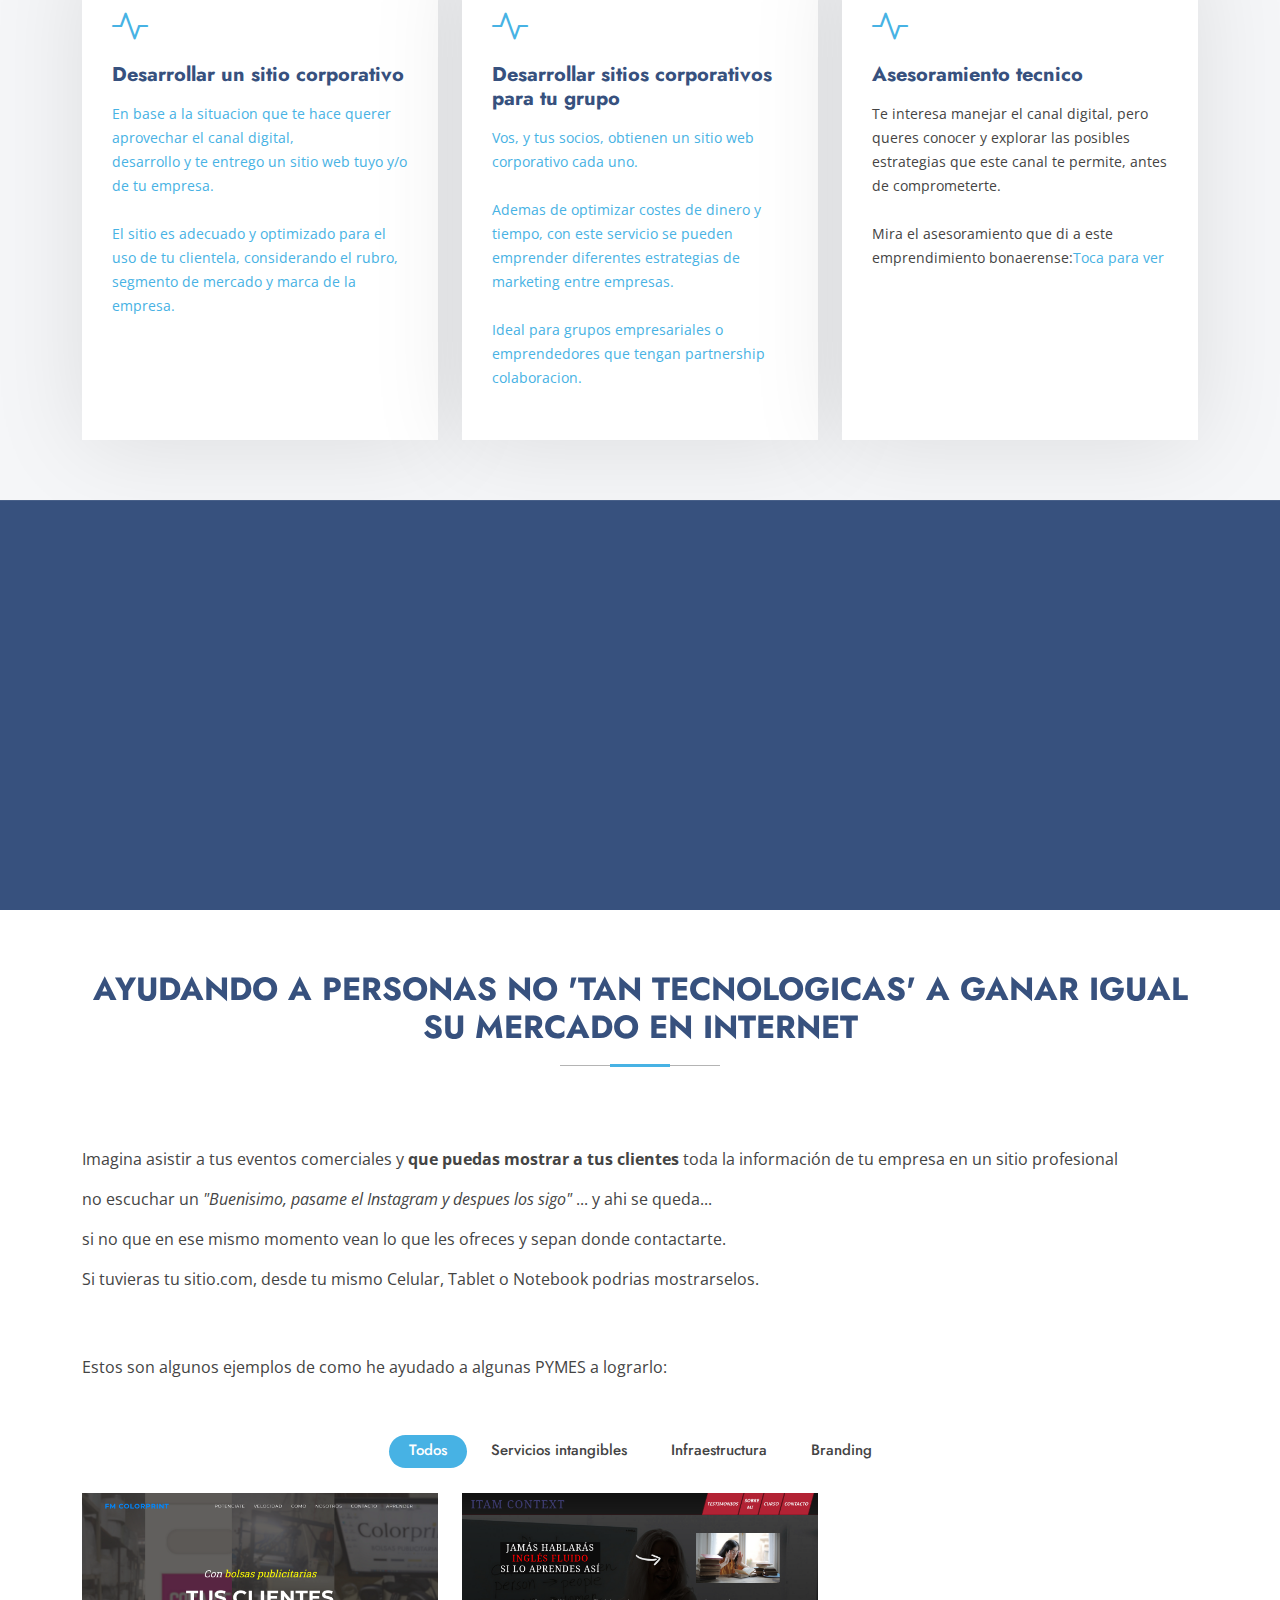
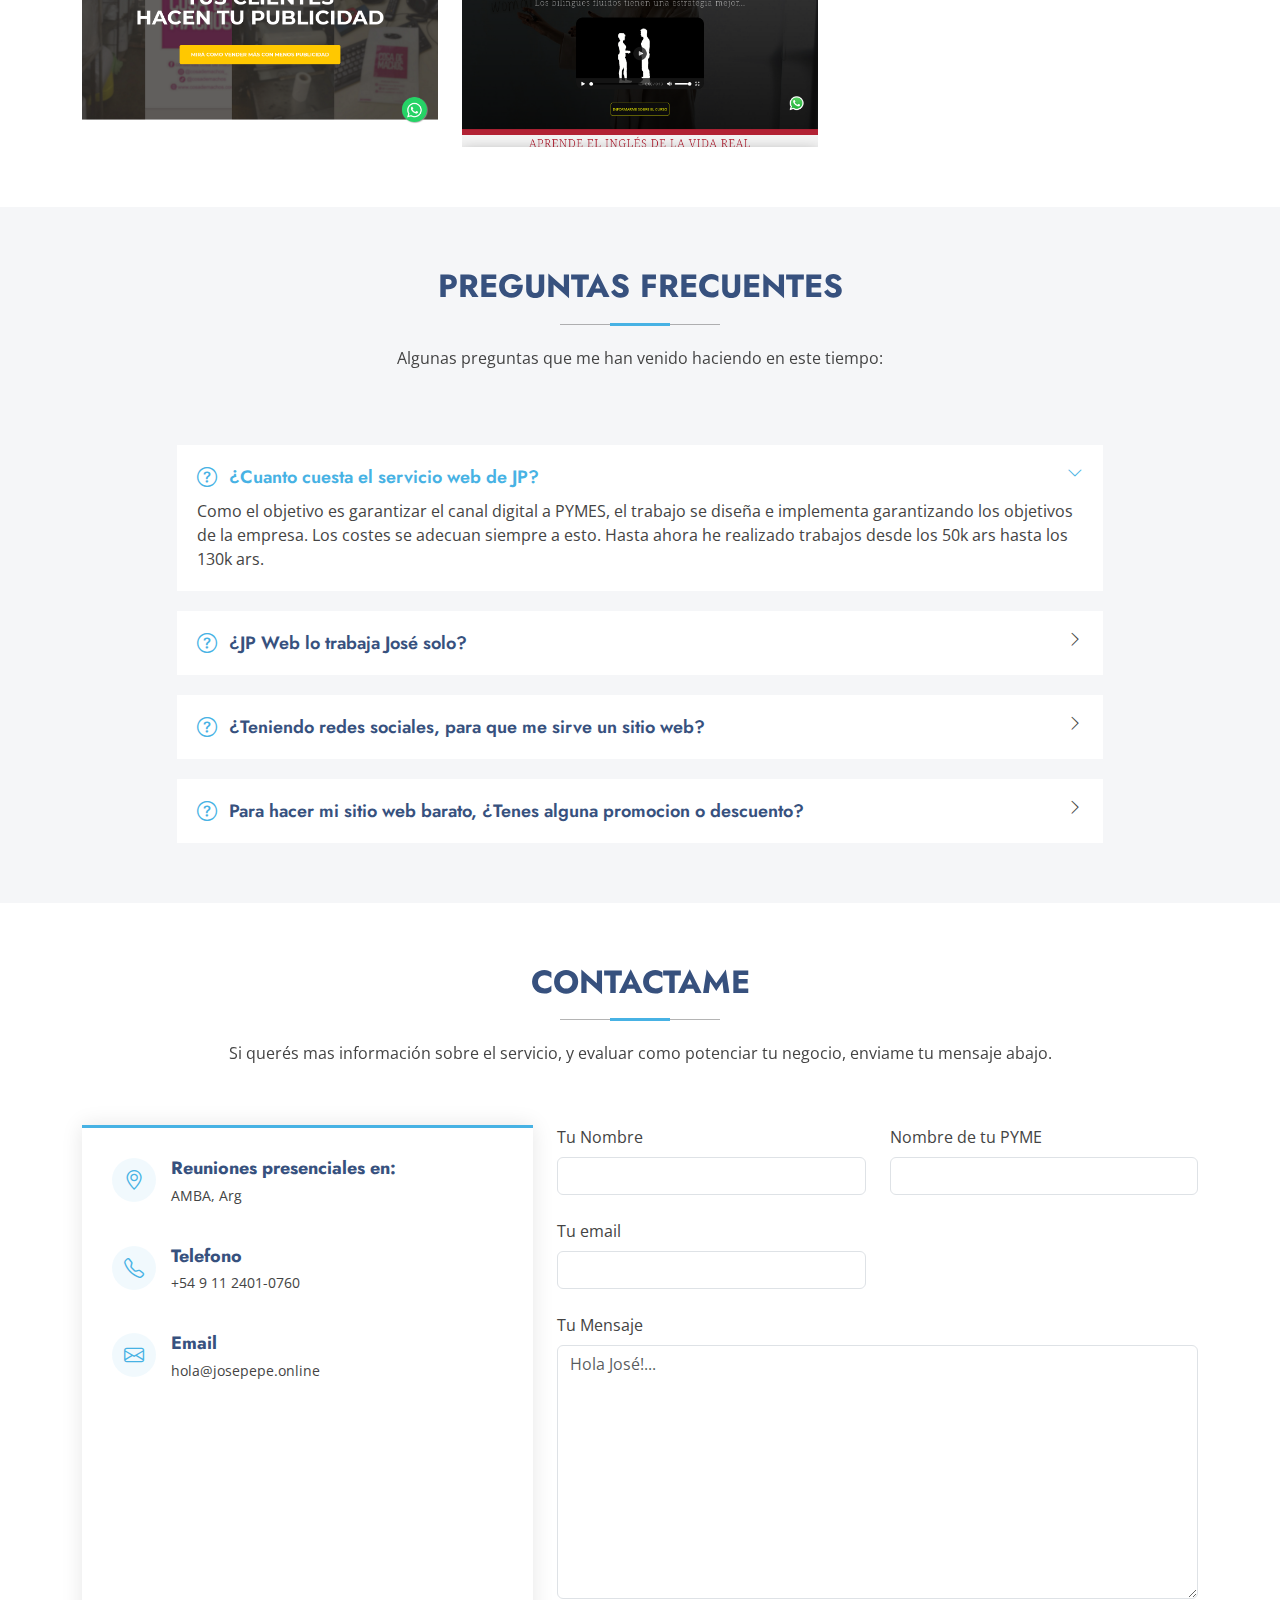
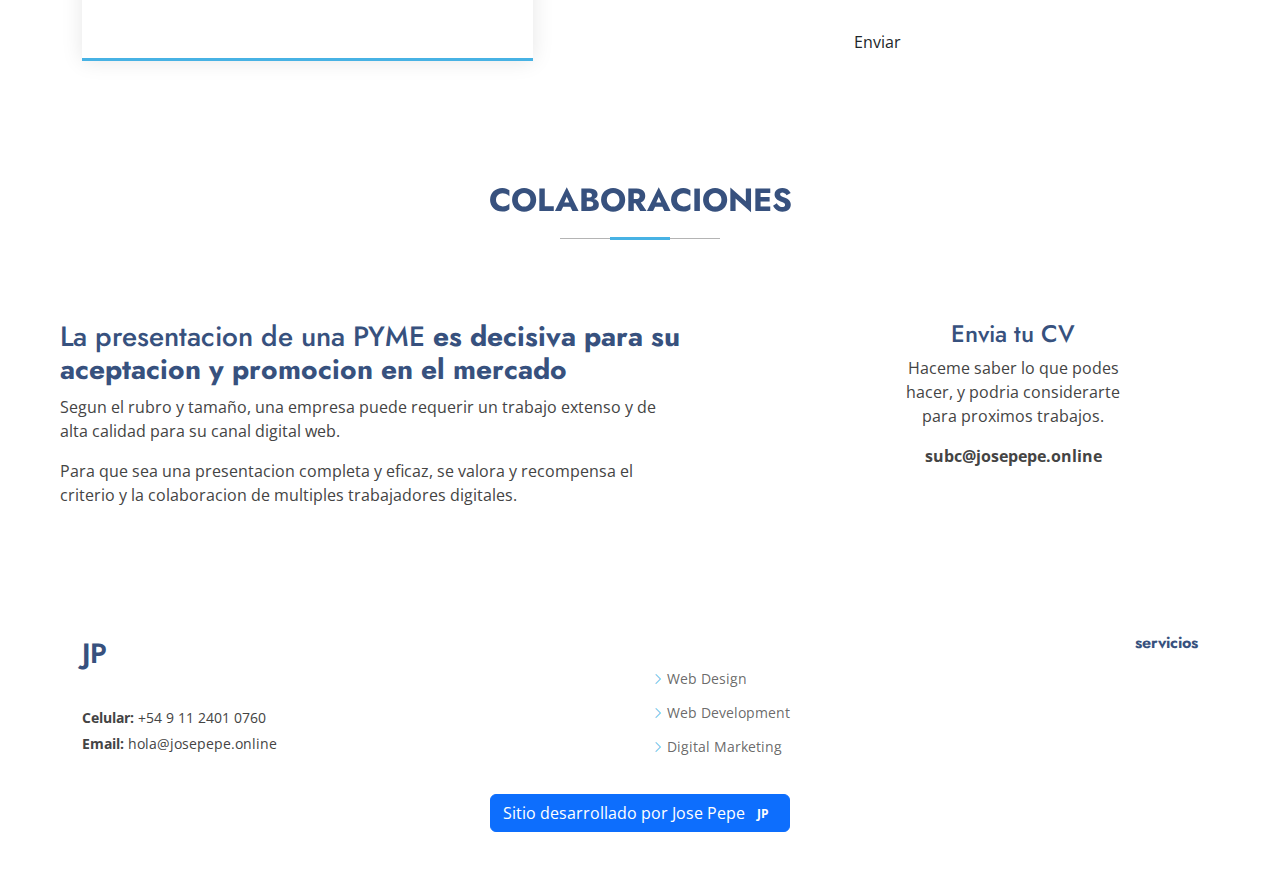
==== commit 0bcee8ce: "update" ====
--- a/index.html
+++ b/index.html
@@ -434,7 +434,7 @@
             <p>Pedime una muestra tangible de como tu empresa puede mejorar al ganar mercado online, y yo te armare un informe de simulacion completamente gratuito.</p>
           </div>
           <div class="col-xl-3 cta-btn-container text-center">
-            <a class="cta-btn align-middle" href="#">Pedir informe gratuito</a>
+            <a class="cta-btn align-middle" href="https://api.whatsapp.com/send?phone=+54%209%2011%202401%200760&text=Hola%20JP!%20Vengo%20de%20tu%20web%20y%20quiero%20pedirte%20un%20informe%20de%20simulacion%20para%20mi%20PYME:" target="blank">Pedir informe gratuito</a>
           </div>
         </div>
 
@@ -457,6 +457,9 @@
         <p>no escuchar un <i>"Buenisimo, pasame el Instagram y despues los sigo"</i> ... y ahi se queda...<p>
         <p>si no que en ese mismo momento vean lo que les ofreces y sepan donde contactarte.</p>
         <p>Si tuvieras tu sitio.com, desde tu mismo Celular, Tablet o Notebook podrias mostrarselos.</p>
+        <br>
+        <br>
+        <p>Estos son algunos ejemplos de como he ayudado a algunas PYMES a lograrlo:</p>
         <br>
         <p></p>
 
@@ -471,7 +474,7 @@
 
           <div class="row gy-4 isotope-container" data-aos="" data-aos-delay="200">
 
-            <div class="col-lg-4 col-md-6 portfolio-item isotope-item filter-web">
+            <div class="col-lg-4 col-md-6 portfolio-item isotope-item filter-web filter-branding">
               <img src="assets/img/masonry-portfolio/masonry-portfolio-1.jpg" class="img-fluid" alt="">
               <div class="portfolio-info">
                 <h4>FM Colorprint</h4>
@@ -487,76 +490,6 @@
                 <h4>Itam Context - Ingles</h4>
                 <p>Sitio, Estrategia MKT e Instagram</p>
                 <a href="assets/img/masonry-portfolio/masonry-portfolio-2.jpg" title="Itam Context - Ingles" data-gallery="portfolio-gallery-product" class="glightbox preview-link"><i class="bi bi-zoom-in"></i></a>
-                <a href="portfolio-details.html" title="More Details" class="details-link"><i class="bi bi-link-45deg"></i></a>
-              </div>
-            </div><!-- End Portfolio Item -->
-
-            <div class="col-lg-4 col-md-6 portfolio-item isotope-item filter-branding">
-              <img src="assets/img/masonry-portfolio/masonry-portfolio-3.jpg" class="img-fluid" alt="">
-              <div class="portfolio-info">
-                <h4>Branding 1</h4>
-                <p>Lorem ipsum, dolor sit</p>
-                <a href="assets/img/masonry-portfolio/masonry-portfolio-3.jpg" title="Branding 1" data-gallery="portfolio-gallery-branding" class="glightbox preview-link"><i class="bi bi-zoom-in"></i></a>
-                <a href="portfolio-details.html" title="More Details" class="details-link"><i class="bi bi-link-45deg"></i></a>
-              </div>
-            </div><!-- End Portfolio Item -->
-
-            <div class="col-lg-4 col-md-6 portfolio-item isotope-item filter-servicios">
-              <img src="assets/img/masonry-portfolio/masonry-portfolio-4.jpg" class="img-fluid" alt="">
-              <div class="portfolio-info">
-                <h4>App 2</h4>
-                <p>Lorem ipsum, dolor sit</p>
-                <a href="assets/img/masonry-portfolio/masonry-portfolio-4.jpg" title="App 2" data-gallery="portfolio-gallery-app" class="glightbox preview-link"><i class="bi bi-zoom-in"></i></a>
-                <a href="portfolio-details.html" title="More Details" class="details-link"><i class="bi bi-link-45deg"></i></a>
-              </div>
-            </div><!-- End Portfolio Item -->
-
-            <div class="col-lg-4 col-md-6 portfolio-item isotope-item filter-infraestructura">
-              <img src="assets/img/masonry-portfolio/masonry-portfolio-5.jpg" class="img-fluid" alt="">
-              <div class="portfolio-info">
-                <h4>Product 2</h4>
-                <p>Lorem ipsum, dolor sit</p>
-                <a href="assets/img/masonry-portfolio/masonry-portfolio-5.jpg" title="Product 2" data-gallery="portfolio-gallery-product" class="glightbox preview-link"><i class="bi bi-zoom-in"></i></a>
-                <a href="portfolio-details.html" title="More Details" class="details-link"><i class="bi bi-link-45deg"></i></a>
-              </div>
-            </div><!-- End Portfolio Item -->
-
-            <div class="col-lg-4 col-md-6 portfolio-item isotope-item filter-branding">
-              <img src="assets/img/masonry-portfolio/masonry-portfolio-6.jpg" class="img-fluid" alt="">
-              <div class="portfolio-info">
-                <h4>Branding 2</h4>
-                <p>Lorem ipsum, dolor sit</p>
-                <a href="assets/img/masonry-portfolio/masonry-portfolio-6.jpg" title="Branding 2" data-gallery="portfolio-gallery-branding" class="glightbox preview-link"><i class="bi bi-zoom-in"></i></a>
-                <a href="portfolio-details.html" title="More Details" class="details-link"><i class="bi bi-link-45deg"></i></a>
-              </div>
-            </div><!-- End Portfolio Item -->
-
-            <div class="col-lg-4 col-md-6 portfolio-item isotope-item filter-servicios">
-              <img src="assets/img/masonry-portfolio/masonry-portfolio-7.jpg" class="img-fluid" alt="">
-              <div class="portfolio-info">
-                <h4>App 3</h4>
-                <p>Lorem ipsum, dolor sit</p>
-                <a href="assets/img/masonry-portfolio/masonry-portfolio-7.jpg" title="App 3" data-gallery="portfolio-gallery-app" class="glightbox preview-link"><i class="bi bi-zoom-in"></i></a>
-                <a href="portfolio-details.html" title="More Details" class="details-link"><i class="bi bi-link-45deg"></i></a>
-              </div>
-            </div><!-- End Portfolio Item -->
-
-            <div class="col-lg-4 col-md-6 portfolio-item isotope-item filter-infraestructura">
-              <img src="assets/img/masonry-portfolio/masonry-portfolio-8.jpg" class="img-fluid" alt="">
-              <div class="portfolio-info">
-                <h4>Product 3</h4>
-                <p>Lorem ipsum, dolor sit</p>
-                <a href="assets/img/masonry-portfolio/masonry-portfolio-8.jpg" title="Product 3" data-gallery="portfolio-gallery-product" class="glightbox preview-link"><i class="bi bi-zoom-in"></i></a>
-                <a href="portfolio-details.html" title="More Details" class="details-link"><i class="bi bi-link-45deg"></i></a>
-              </div>
-            </div><!-- End Portfolio Item -->
-
-            <div class="col-lg-4 col-md-6 portfolio-item isotope-item filter-branding">
-              <img src="assets/img/masonry-portfolio/masonry-portfolio-9.jpg" class="img-fluid" alt="">
-              <div class="portfolio-info">
-                <h4>Branding 3</h4>
-                <p>Lorem ipsum, dolor sit</p>
-                <a href="assets/img/masonry-portfolio/masonry-portfolio-9.jpg" title="Branding 2" data-gallery="portfolio-gallery-branding" class="glightbox preview-link"><i class="bi bi-zoom-in"></i></a>
                 <a href="portfolio-details.html" title="More Details" class="details-link"><i class="bi bi-link-45deg"></i></a>
               </div>
             </div><!-- End Portfolio Item -->
@@ -754,8 +687,8 @@
 
       <!-- Section Title -->
       <div class="container section-title" data-aos="">
-        <h2>Frequently Asked Questions</h2>
-        <p>Magnam dolores commodi suscipit. Necessitatibus eius consequatur ex aliquid fuga eum quidem. Sit sint consectetur velit. Quisquam quos quisquam cupiditate. Et nemo qui impedit suscipit alias ea. Quia fugiat sit in iste officiis commodi quidem hic quas.</p>
+        <h2>Preguntas frecuentes</h2>
+        <p>Algunas preguntas que me han venido haciendo en este tiempo:</p>
       </div><!-- End Section Title -->
 
       <div class="container">
@@ -768,49 +701,40 @@
 
               <div class="faq-item faq-active" data-aos="" data-aos-delay="200">
                 <i class="faq-icon bi bi-question-circle"></i>
-                <h3>Non consectetur a erat nam at lectus urna duis?</h3>
+                <h3>¿Cuanto cuesta el servicio web de JP?</h3>
                 <div class="faq-content">
-                  <p>Feugiat pretium nibh ipsum consequat. Tempus iaculis urna id volutpat lacus laoreet non curabitur gravida. Venenatis lectus magna fringilla urna porttitor rhoncus dolor purus non.</p>
+                  <p>Como el objetivo es garantizar el canal digital a PYMES, el trabajo se diseña e implementa garantizando los objetivos de la empresa. Los costes se adecuan siempre a esto. Hasta ahora he realizado trabajos desde los 50k ars hasta los 130k ars.</p>
                 </div>
                 <i class="faq-toggle bi bi-chevron-right"></i>
               </div><!-- End Faq item-->
 
               <div class="faq-item" data-aos="" data-aos-delay="300">
                 <i class="faq-icon bi bi-question-circle"></i>
-                <h3>Feugiat scelerisque varius morbi enim nunc faucibus a pellentesque?</h3>
+                <h3>¿JP Web lo trabaja José solo?</h3>
                 <div class="faq-content">
-                  <p>Dolor sit amet consectetur adipiscing elit pellentesque habitant morbi. Id interdum velit laoreet id donec ultrices. Fringilla phasellus faucibus scelerisque eleifend donec pretium. Est pellentesque elit ullamcorper dignissim. Mauris ultrices eros in cursus turpis massa tincidunt dui.</p>
+                  <p>Según la complejidad que requiera llegar a la calidad acordada, podría delegar algunas tareas a colaboradores de confianza.</p>
                 </div>
                 <i class="faq-toggle bi bi-chevron-right"></i>
               </div><!-- End Faq item-->
 
               <div class="faq-item" data-aos="" data-aos-delay="400">
                 <i class="faq-icon bi bi-question-circle"></i>
-                <h3>Dolor sit amet consectetur adipiscing elit pellentesque?</h3>
+                <h3>¿Teniendo redes sociales, para que me sirve un sitio web?</h3>
                 <div class="faq-content">
-                  <p>Eleifend mi in nulla posuere sollicitudin aliquam ultrices sagittis orci. Faucibus pulvinar elementum integer enim. Sem nulla pharetra diam sit amet nisl suscipit. Rutrum tellus pellentesque eu tincidunt. Lectus urna duis convallis convallis tellus. Urna molestie at elementum eu facilisis sed odio morbi quis</p>
+                  <p>Un sitio web es tuyo y/o de tu empresa. Si alguna red social, o incluso google, se cae, no podes reclamar a nadie y deberas esperar que ellos en algun momento lo arreglen. Con tu sitio propio te garantizas mas dominio, ya que es mucho menos probable que un sitio experimente problemas, y si lo hace tenes a quien te lo ha desarrollado para que te lo arregle de inmediato.</p>
                 </div>
                 <i class="faq-toggle bi bi-chevron-right"></i>
               </div><!-- End Faq item-->
 
               <div class="faq-item" data-aos="" data-aos-delay="500">
                 <i class="faq-icon bi bi-question-circle"></i>
-                <h3>Ac odio tempor orci dapibus. Aliquam eleifend mi in nulla?</h3>
+                <h3>Para hacer mi sitio web barato, ¿Tenes alguna promocion o descuento?</h3>
                 <div class="faq-content">
-                  <p>Dolor sit amet consectetur adipiscing elit pellentesque habitant morbi. Id interdum velit laoreet id donec ultrices. Fringilla phasellus faucibus scelerisque eleifend donec pretium. Est pellentesque elit ullamcorper dignissim. Mauris ultrices eros in cursus turpis massa tincidunt dui.</p>
+                  <p>Si. Pidiendo un sitio corporativo antes de enero de 2025 conseguis un 40% de descuento. Decime que viste esta promo en mi sitio y obtendrás el descuento!</p>
                 </div>
                 <i class="faq-toggle bi bi-chevron-right"></i>
               </div><!-- End Faq item-->
 
-              <div class="faq-item" data-aos="" data-aos-delay="600">
-                <i class="faq-icon bi bi-question-circle"></i>
-                <h3>Tempus quam pellentesque nec nam aliquam sem et tortor consequat?</h3>
-                <div class="faq-content">
-                  <p>Molestie a iaculis at erat pellentesque adipiscing commodo. Dignissim suspendisse in est ante in. Nunc vel risus commodo viverra maecenas accumsan. Sit amet nisl suscipit adipiscing bibendum est. Purus gravida quis blandit turpis cursus in</p>
-                </div>
-                <i class="faq-toggle bi bi-chevron-right"></i>
-              </div><!-- End Faq item-->
-
             </div>
 
           </div>
@@ -826,8 +750,8 @@
 
       <!-- Section Title -->
       <div class="container section-title" data-aos="">
-        <h2>Contact</h2>
-        <p>Necessitatibus eius consequatur ex aliquid fuga eum quidem sint consectetur velit</p>
+        <h2>Contactame</h2>
+        <p>Si querés mas información sobre el servicio, y evaluar como potenciar tu negocio, enviame tu mensaje abajo.</p>
       </div><!-- End Section Title -->
 
       <div class="container" data-aos="" data-aos-delay="100">
@@ -861,29 +785,32 @@
                 </div>
               </div><!-- End Info Item -->
 
-              <iframe src="https://www.google.com/maps/embed?pb=!1m14!1m8!1m3!1d48389.78314118045!2d-74.006138!3d40.710059!3m2!1i1024!2i768!4f13.1!3m3!1m2!1s0x89c25a22a3bda30d%3A0xb89d1fe6bc499443!2sDowntown%20Conference%20Center!5e0!3m2!1sen!2sus!4v1676961268712!5m2!1sen!2sus" frameborder="0" style="border:0; width: 100%; height: 270px;" allowfullscreen="" loading="lazy" referrerpolicy="no-referrer-when-downgrade"></iframe>
             </div>
           </div>
 
 
 
           <div class="col-lg-7">
-            <form action="https://submit-form.com/tlXf4DFP5" class="form">
+            <form action="https://submit-form.com/dY5YjymNJ" class="form">
               <div class="row gy-4"  >
 
                 <div class="col-md-6">
-                  <label for="name" class="pb-2">Your Name</label>
+                  <label for="name" class="pb-2">Tu Nombre</label>
                   <input type="text" name="name" id="name" class="form-control" required="true">
                 </div>
-
                 <div class="col-md-6">
-                  <label for="email" class="pb-2">Your Email</label>
+                  <label for="name" class="pb-2">Nombre de tu PYME</label>
+                  <input type="text" name="pyme" id="pyme" class="form-control" required="true">
+                </div>
+
+                <div class="col-md-6">
+                  <label for="email" class="pb-2">Tu email</label>
                   <input type="email" class="form-control" name="email" id="email" required="true">
                 </div>
 
                 <div class="col-md-12">
-                  <label for="message" class="pb-2">Message</label>
-                  <textarea class="form-control" name="message" rows="10" id="message" required="true"></textarea>
+                  <label for="message" class="pb-2">Tu Mensaje</label>
+                  <textarea class="form-control" name="message" rows="10" id="message" required="true" placeholder="Hola José!..."></textarea>
                 </div>
 
 
@@ -933,7 +860,7 @@
           <div class="col-lg-6">
             <h4>Envia tu CV</h4>
             <p>Haceme saber lo que podes hacer, y podria considerarte para proximos trabajos.</p>
-            <p><strong>hola@josepepe.online</strong></p>
+            <p><strong>subc@josepepe.online</strong></p>
           </div>
         </div>
       </div>
@@ -955,48 +882,26 @@
 
     <div class="container footer-top">
       <div class="row gy-4">
-        <div class="col-lg-4 col-md-6 footer-about">
+        <div class="col-lg-6 col-md-6 footer-about">
           <a href="index.html" class="d-flex align-items-center">
             <span class="sitename">JP</span>
           </a>
           <div class="footer-contact pt-3">
-            <p>A108 Adam Street</p>
-            <p>New York, NY 535022</p>
-            <p class="mt-3"><strong>Phone:</strong> <span>+1 5589 55488 55</span></p>
-            <p><strong>Email:</strong> <span>info@example.com</span></p>
-          </div>
-        </div>
-
-        <div class="col-lg-2 col-md-3 footer-links">
-          <h4>Useful Links</h4>
-          <ul>
-            <li><i class="bi bi-chevron-right"></i> <a href="#">Home</a></li>
-            <li><i class="bi bi-chevron-right"></i> <a href="#">About us</a></li>
-            <li><i class="bi bi-chevron-right"></i> <a href="#">Servicios</a></li>
-            <li><i class="bi bi-chevron-right"></i> <a href="#">Terms of service</a></li>
-          </ul>
-        </div>
-
-        <div class="col-lg-2 col-md-3 footer-links">
+            <p class="mt-3"><strong>Celular:</strong> <span>+54 9 11 2401 0760</span></p>
+            <p><strong>Email:</strong> <span>hola@josepepe.online</span></p>
+          </div>
+        </div>
+
+
+        <div class="col-lg-6 col-md-3 footer-links" style="text-align:right;">
           <h4>servicios</h4>
           <ul>
             <li><i class="bi bi-chevron-right"></i> <a href="#">Web Design</a></li>
             <li><i class="bi bi-chevron-right"></i> <a href="#">Web Development</a></li>
-            <li><i class="bi bi-chevron-right"></i> <a href="#">Product Management</a></li>
-            <li><i class="bi bi-chevron-right"></i> <a href="#">Marketing</a></li>
+            <li><i class="bi bi-chevron-right"></i> <a href="#">Digital Marketing</a></li>
           </ul>
         </div>
 
-        <div class="col-lg-4 col-md-12">
-          <h4>Follow Us</h4>
-          <p>Cras fermentum odio eu feugiat lide par naso tierra videa magna derita valies</p>
-          <div class="social-links d-flex">
-            <a href=""><i class="bi bi-twitter-x"></i></a>
-            <a href=""><i class="bi bi-facebook"></i></a>
-            <a href=""><i class="bi bi-instagram"></i></a>
-            <a href=""><i class="bi bi-linkedin"></i></a>
-          </div>
-        </div>
 
       </div>
     </div>
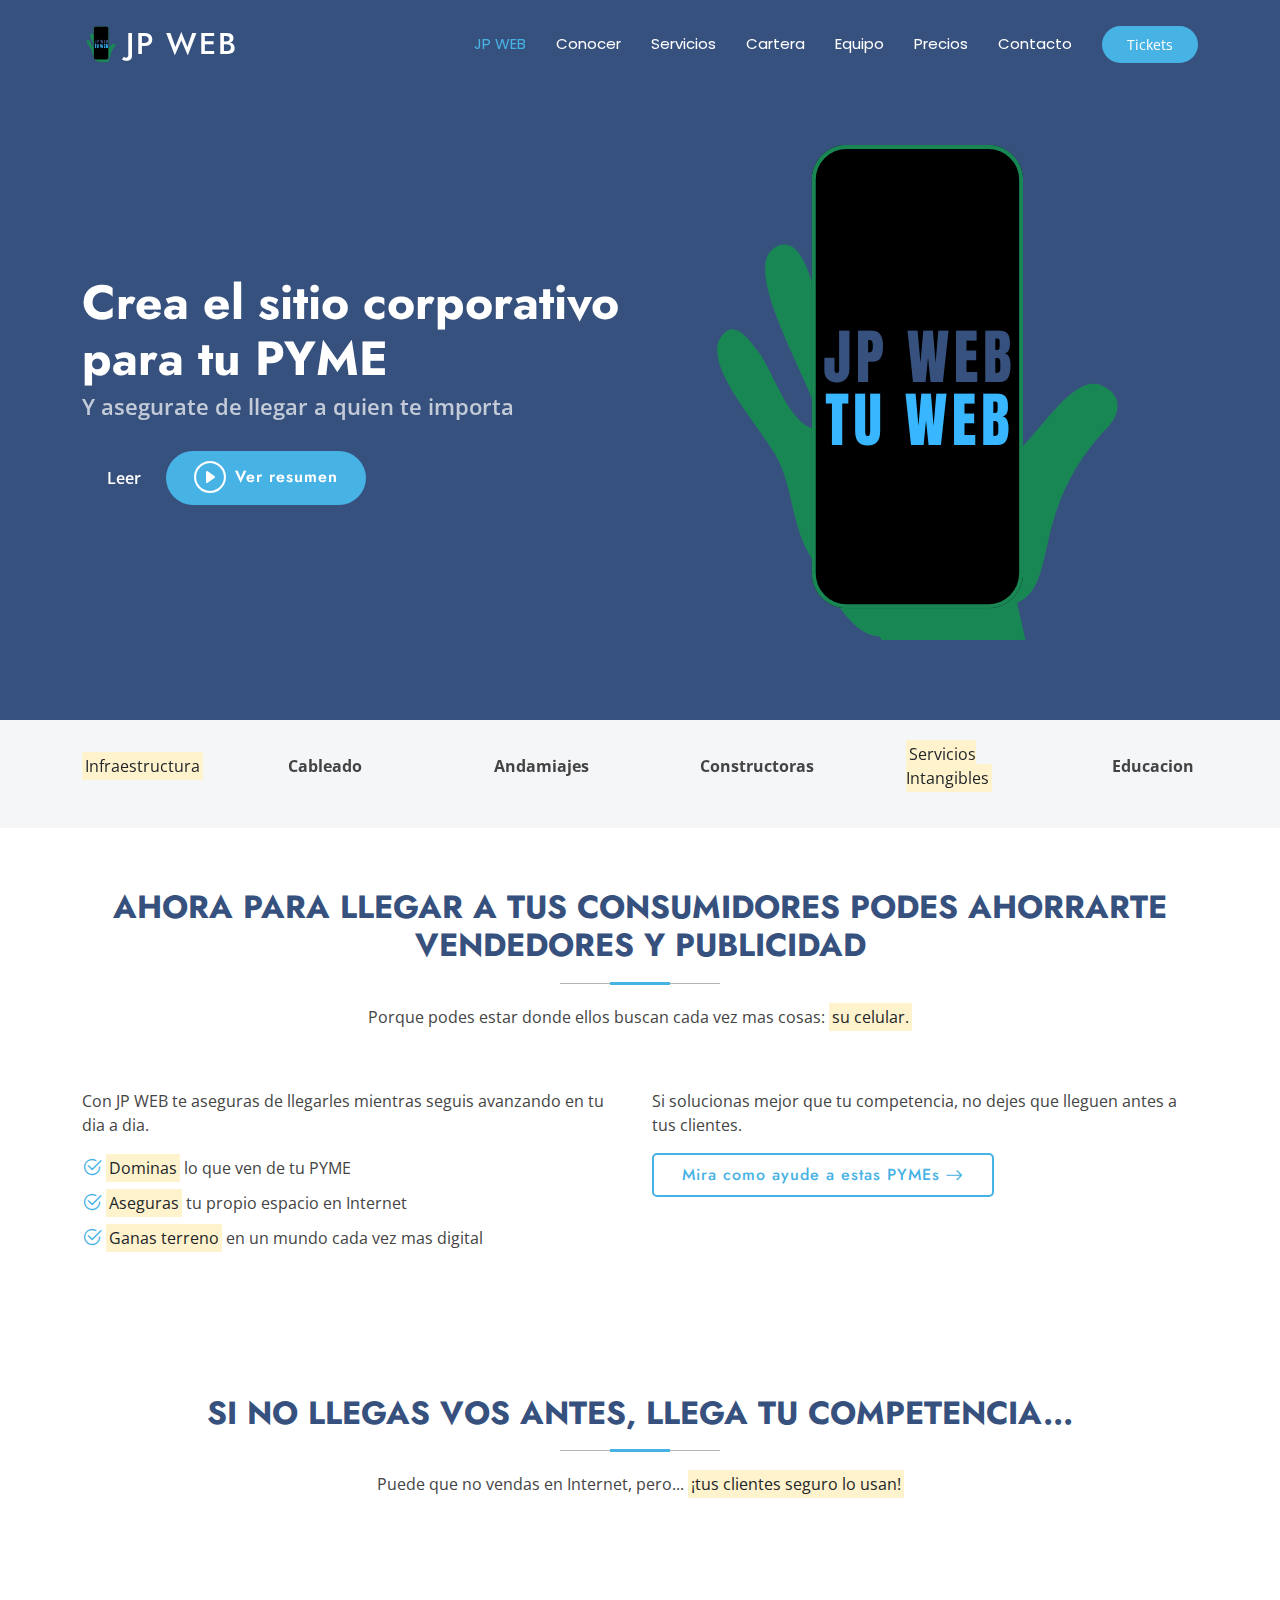
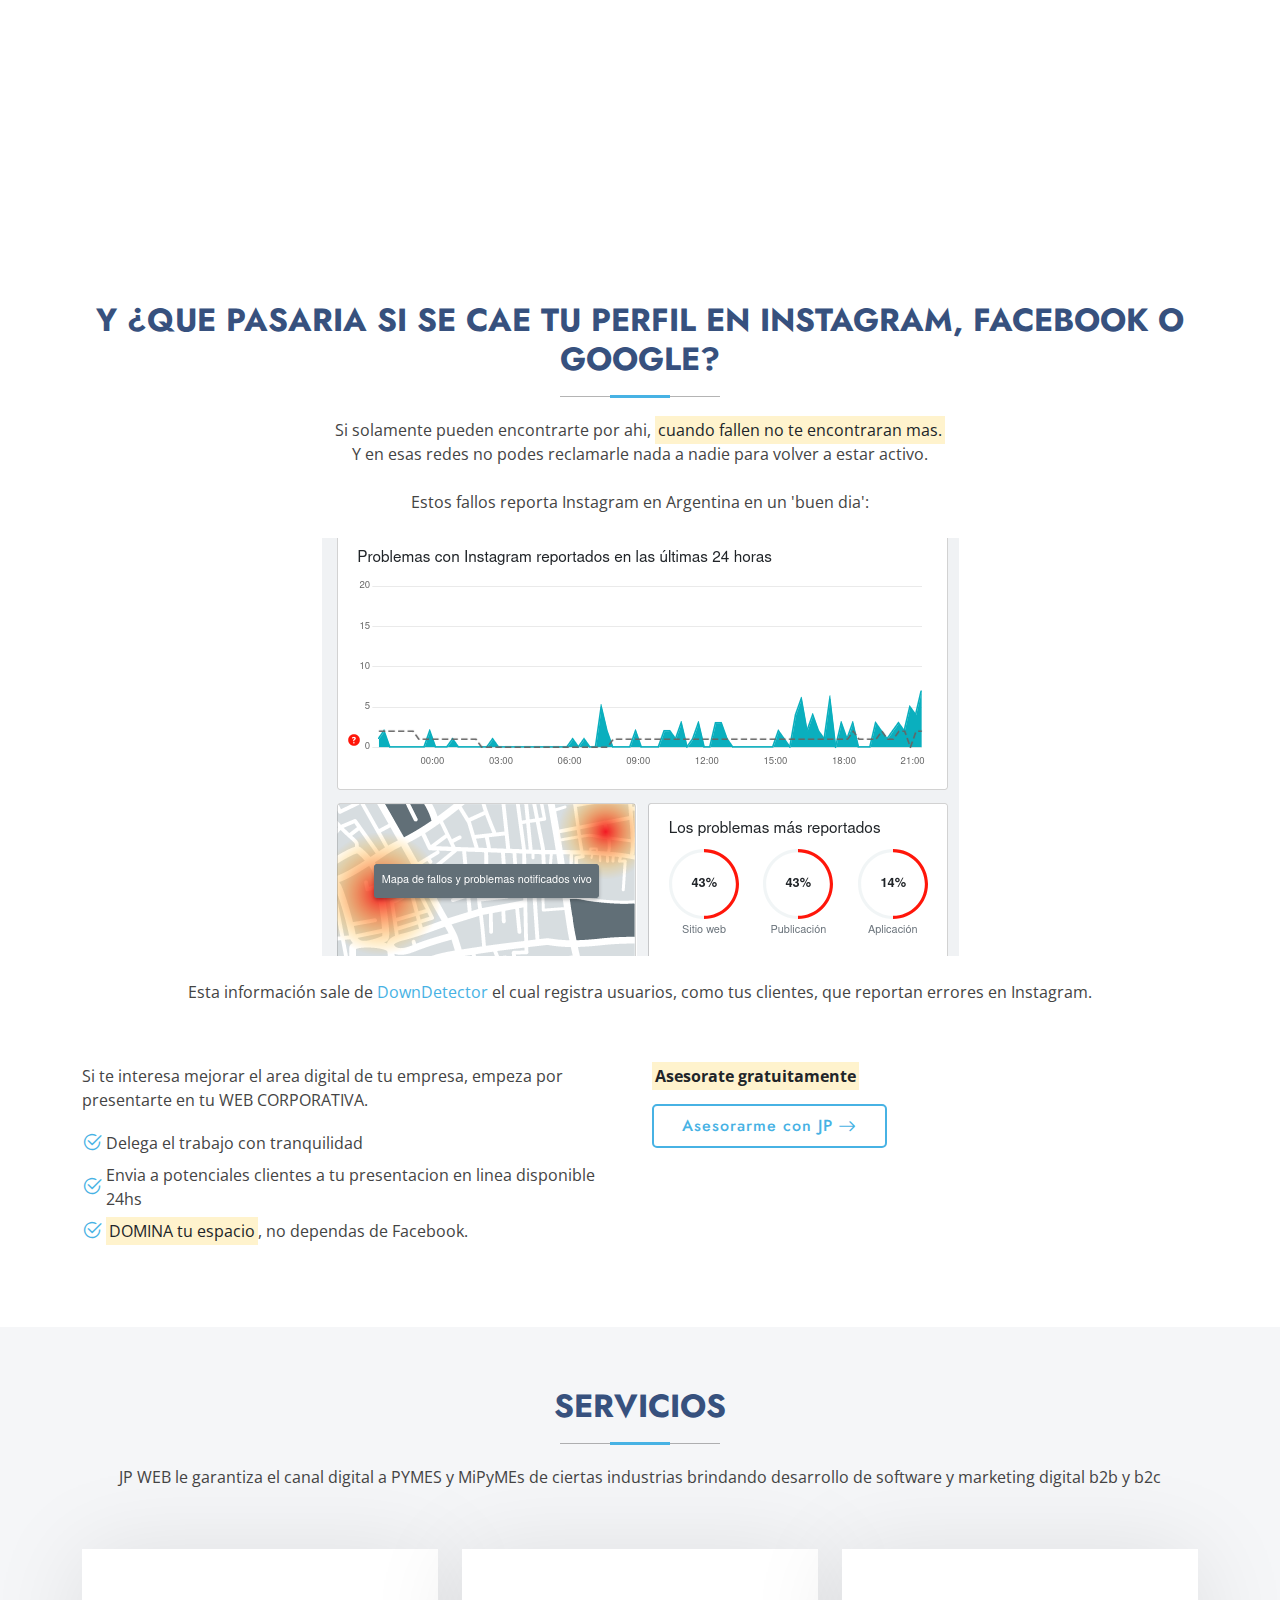
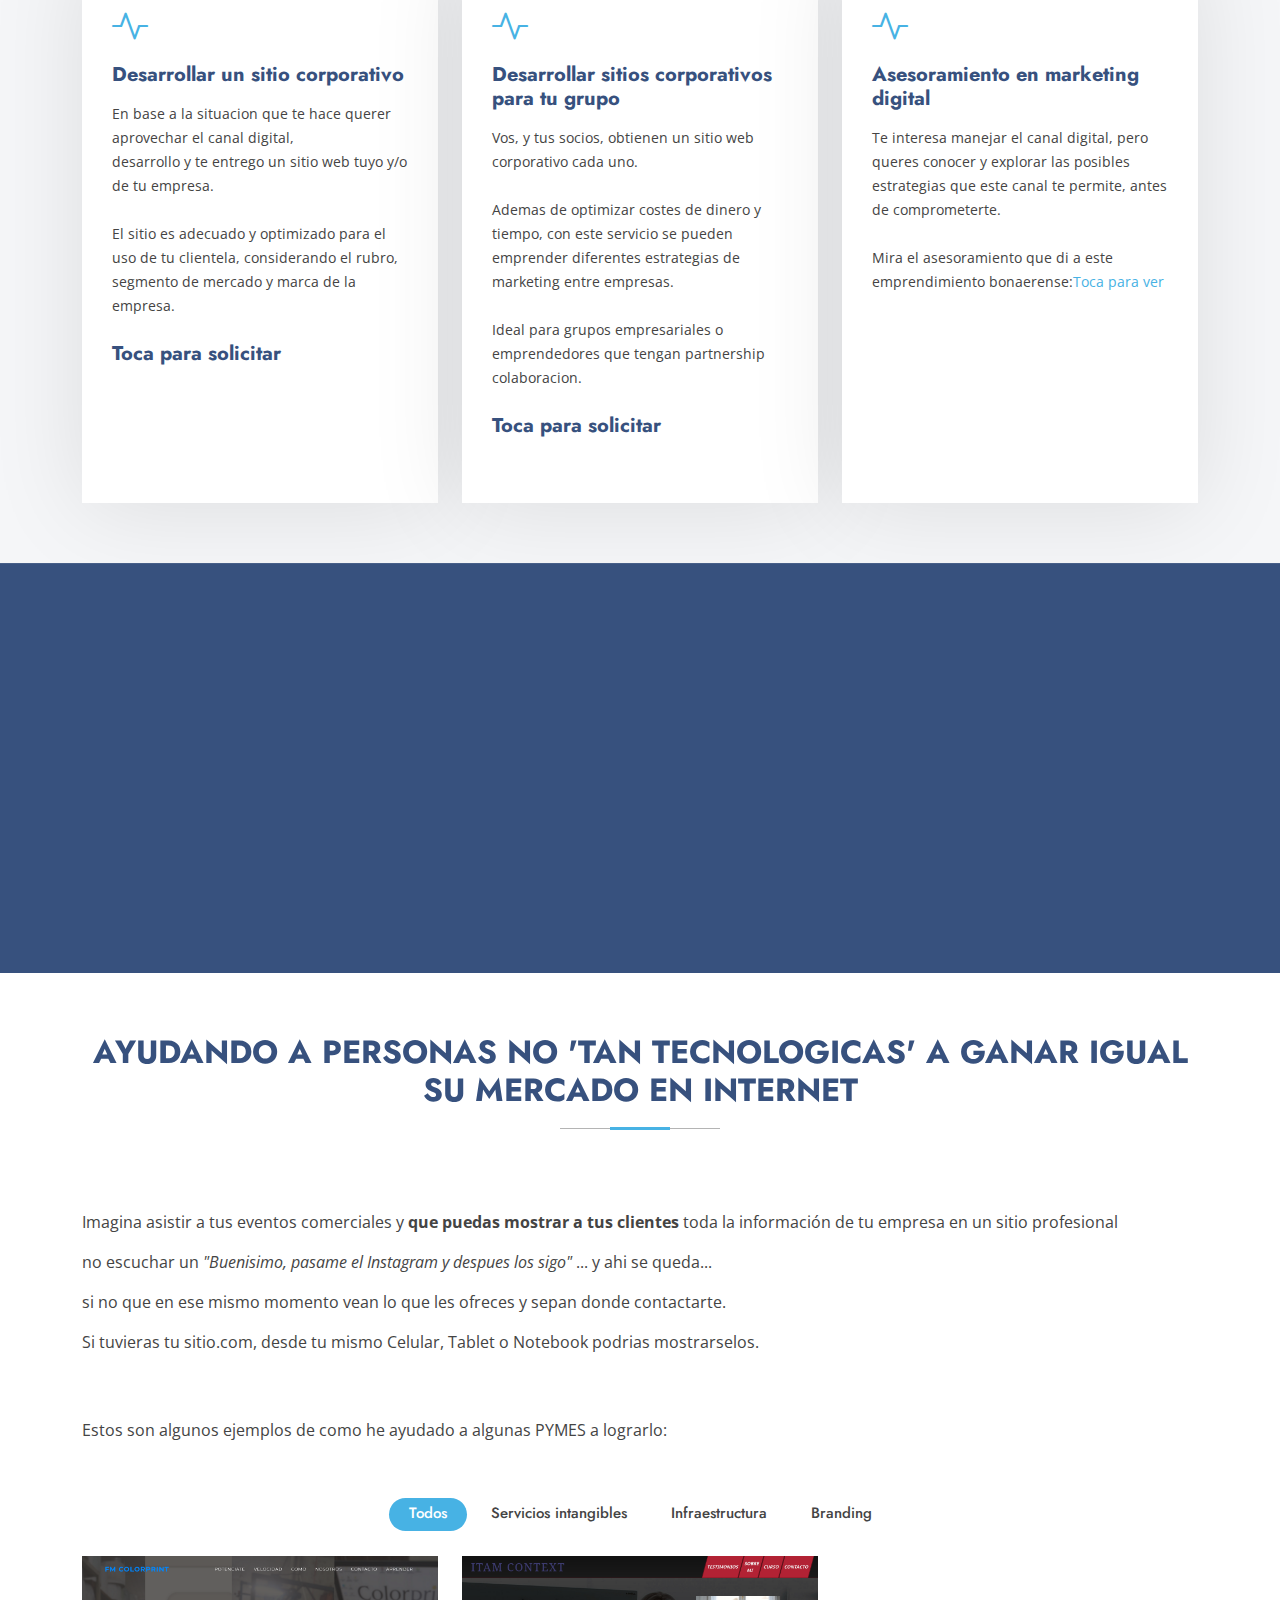
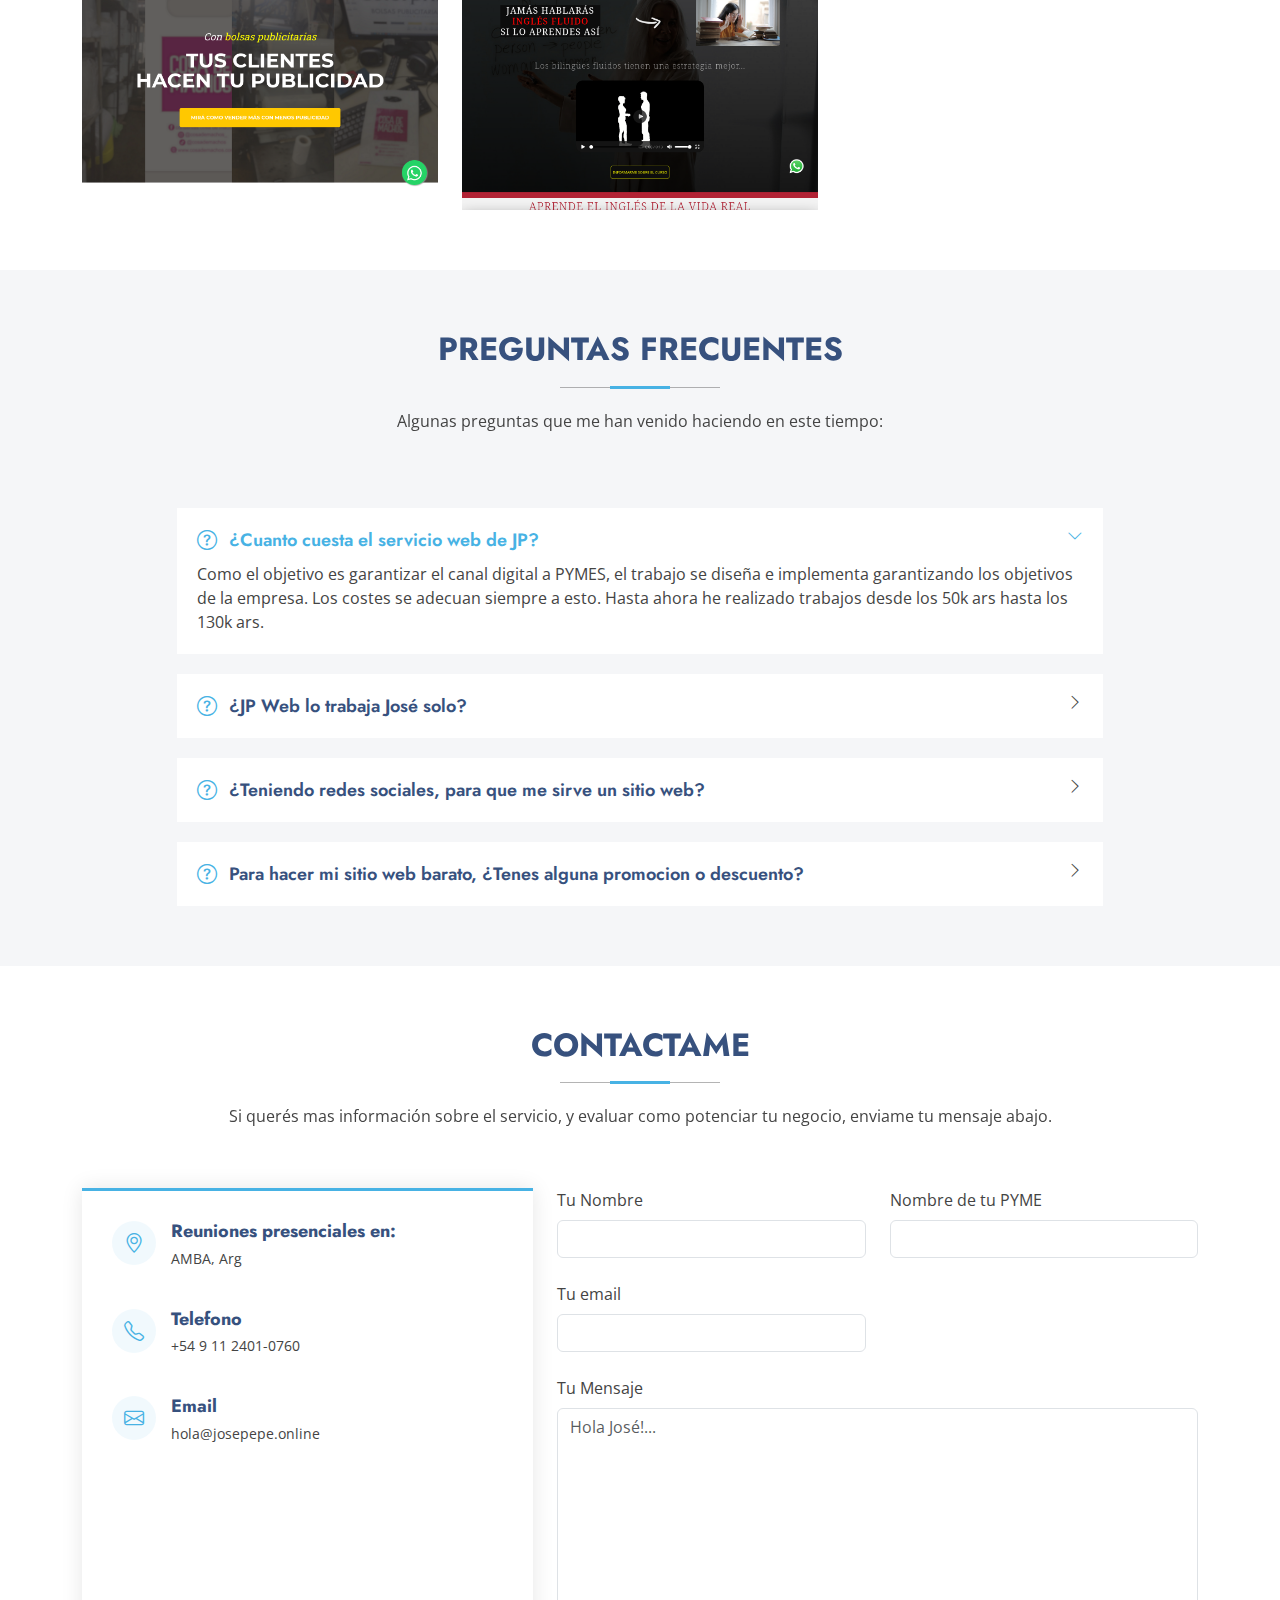
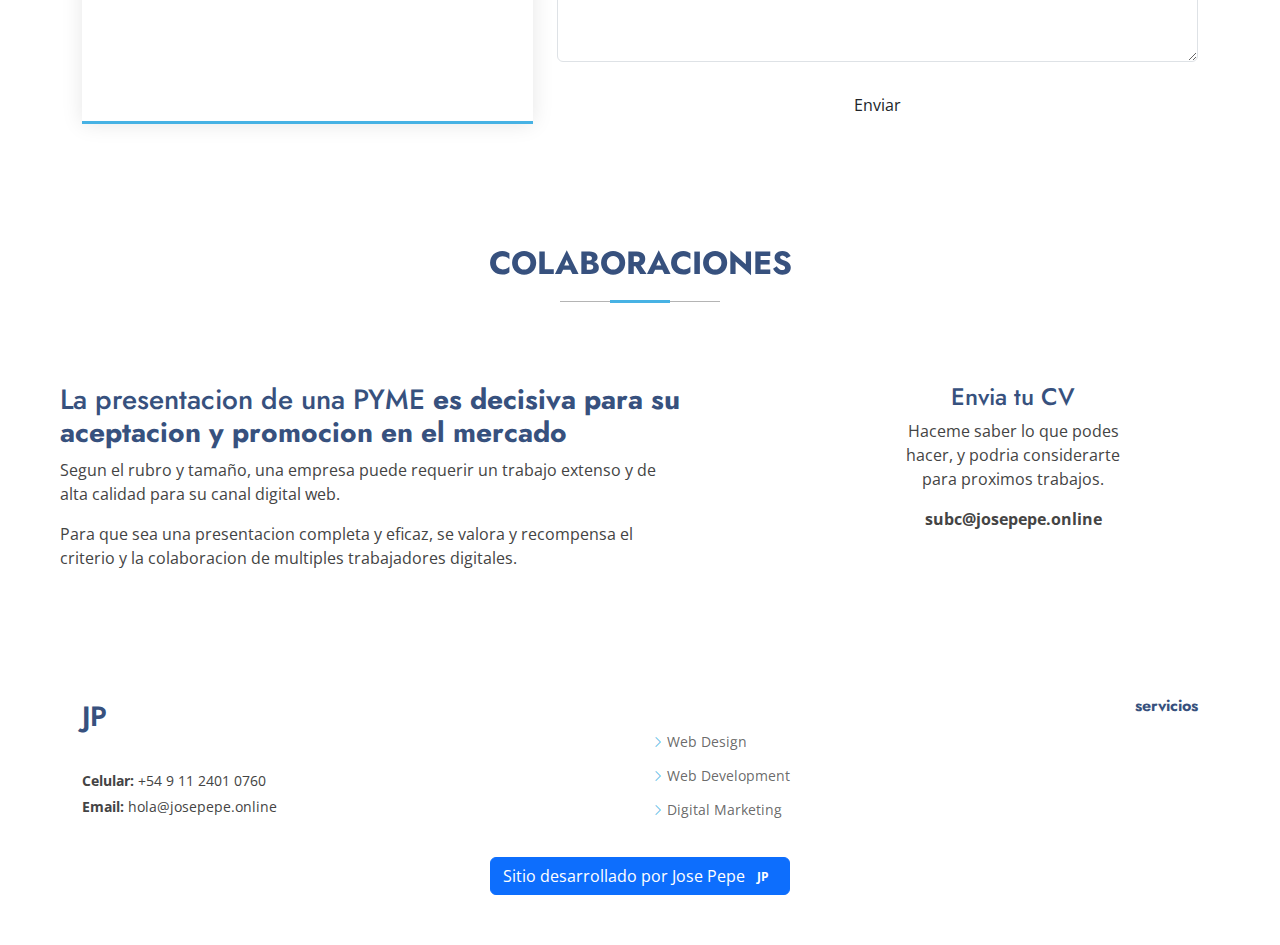
==== commit 9e5295b4: "update" ====
--- a/index.html
+++ b/index.html
@@ -379,18 +379,20 @@
         <div class="row gy-4">
 
           <div class="col-xl-4 col-md-6 d-flex" data-aos="" data-aos-delay="100">
-<a href="" class="stretched-link">
+<a href="https://api.whatsapp.com/send?phone=+54%209%2011%202401%200760&text=Hola%20JP!%20Vengo%20de%20tu%20web%20y%20queria%20solicitar%20tu%20servicio%20Web%20corporativo." class="stretched-link" style="all:unset; cursor:pointer">
             <div class="service-item position-relative">
               <div class="icon"><i class="bi bi-activity icon"></i></div>
               <h4>Desarrollar un sitio corporativo</h4>
               <p>En base a la situacion que te hace querer aprovechar el canal digital, <br> desarrollo y te entrego un sitio web tuyo y/o de tu empresa.</p>
                   <br>
               <p>El sitio es adecuado y optimizado para el uso de tu clientela, considerando el rubro, segmento de mercado y marca de la empresa.</p>
+                  <br>
+              <h4>Toca para solicitar</h4>
             </div>
 </a>
           </div><!-- End Service Item -->
           <div class="col-xl-4 col-md-6 d-flex" data-aos="" data-aos-delay="100">
-<a href="" class="stretched-link">
+<a href="https://api.whatsapp.com/send?phone=+54%209%2011%202401%200760&text=Hola%20JP!%20Vengo%20de%20tu%20web%20y%20queria%20solicitar%20tu%20servicio%20Web%20Corporativo%20para%20mi%20grupo." class="stretched-link" style="all:unset; cursor:pointer">
             <div class="service-item position-relative">
               <div class="icon"><i class="bi bi-activity icon"></i></div>
               <h4>Desarrollar sitios corporativos para tu grupo</h4>
@@ -399,13 +401,16 @@
                   <p>Ademas de optimizar costes de dinero y tiempo, con este servicio se pueden emprender diferentes estrategias de marketing entre empresas.</p>
                   <br>
                   <p>Ideal para grupos empresariales o emprendedores que tengan partnership colaboracion.</p>
+
+                  <br>
+              <h4>Toca para solicitar</h4>
             </div>
 </a>
           </div><!-- End Service Item -->
           <div class="col-xl-4 col-md-6 d-flex" data-aos="" data-aos-delay="100">
             <div class="service-item position-relative">
               <div class="icon"><i class="bi bi-activity icon"></i></div>
-              <h4>Asesoramiento tecnico</h4>
+              <h4>Asesoramiento en marketing digital</h4>
               <p>Te interesa manejar el canal digital, pero queres conocer y explorar las posibles estrategias que este canal te permite, antes de comprometerte.</p>
                   <br>
                   <p>Mira el asesoramiento que di a este emprendimiento bonaerense:<a href="https://www.youtube.com/watch?v=oAW4nUF8HnE" target="blank">Toca para ver</a></p>
